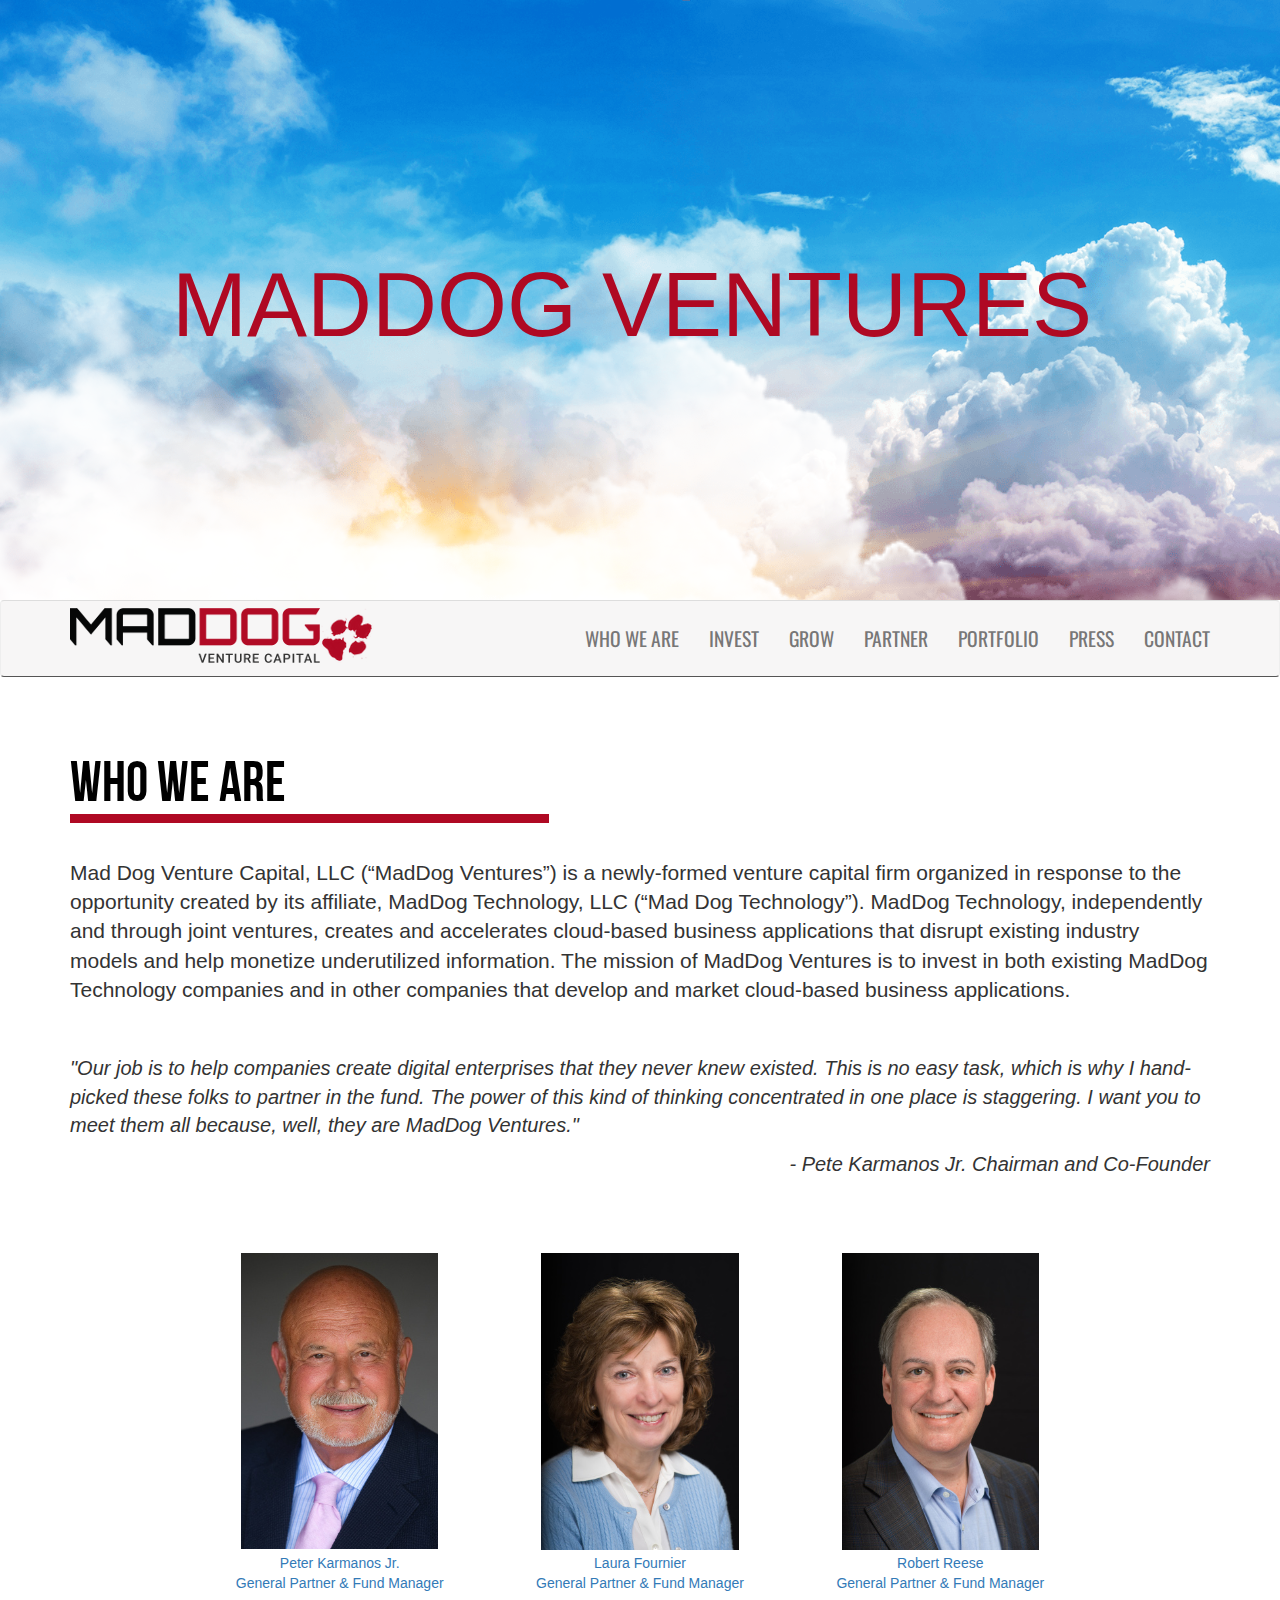
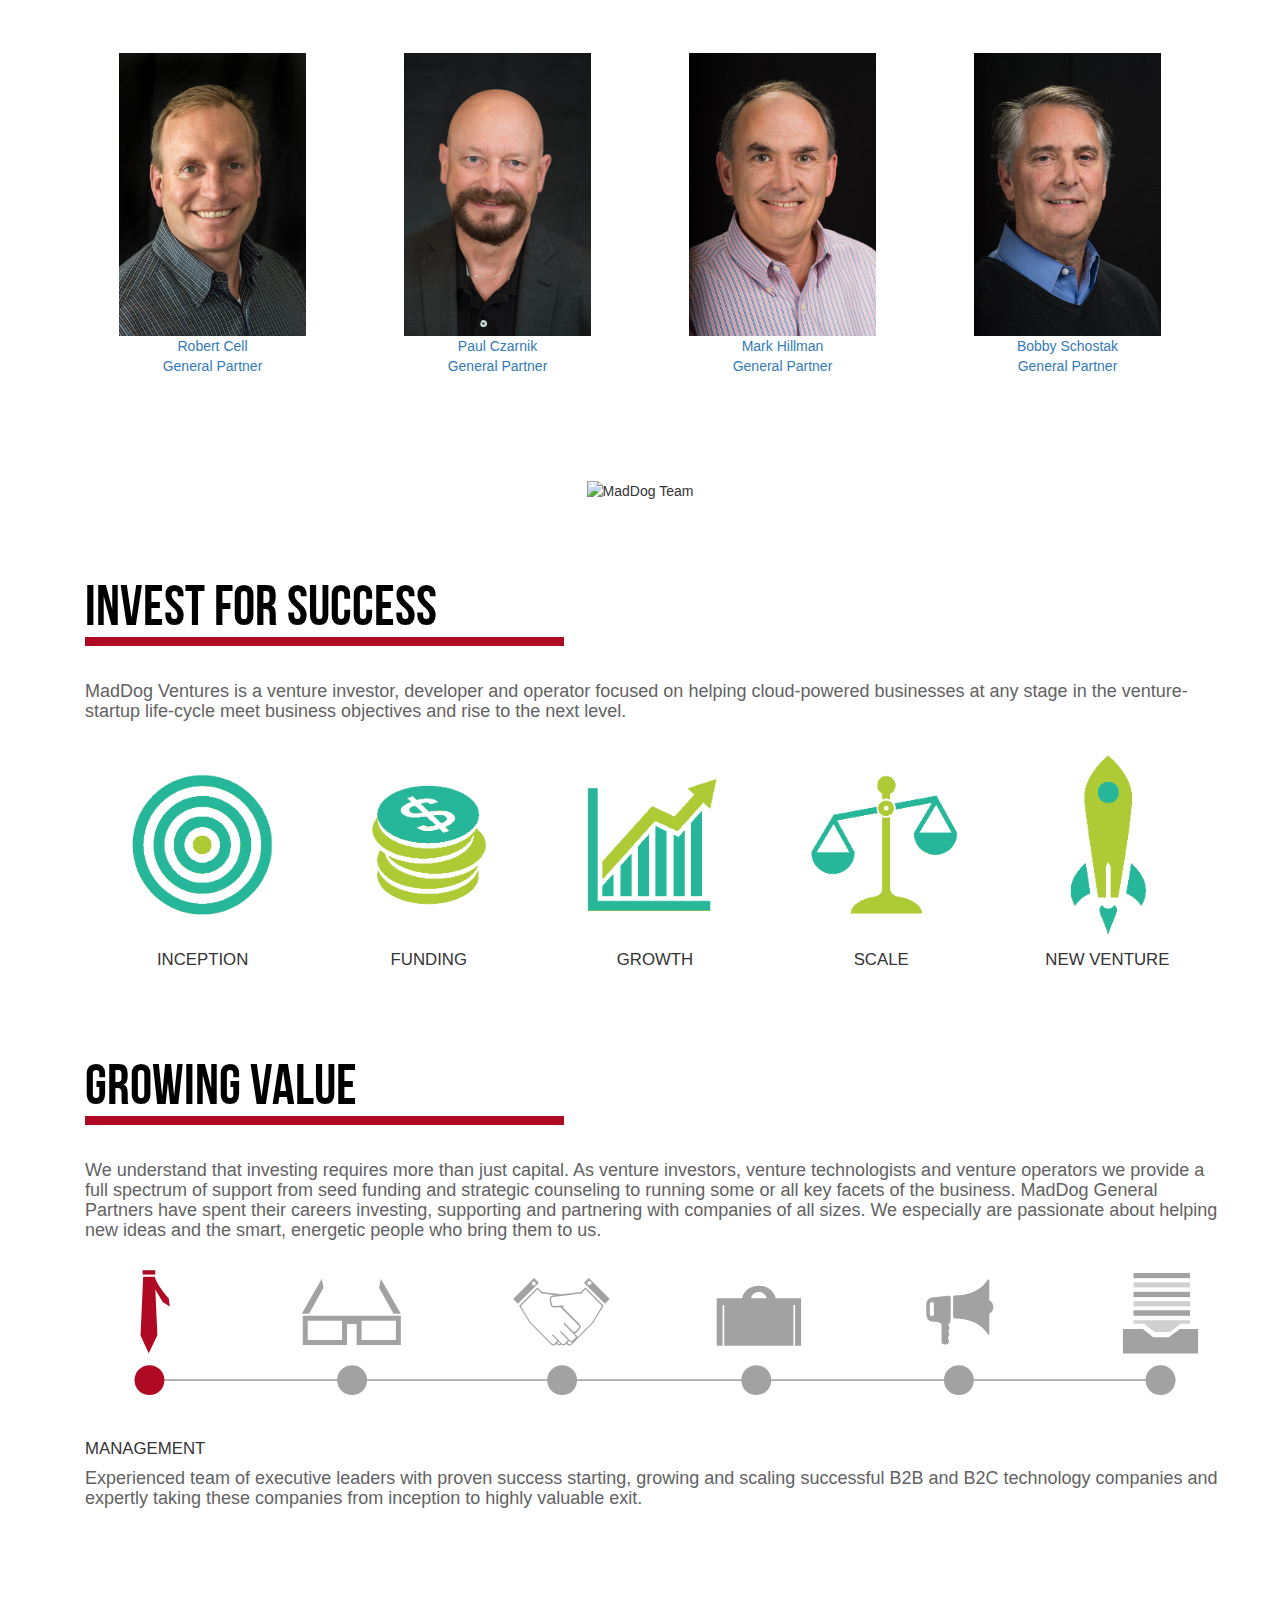
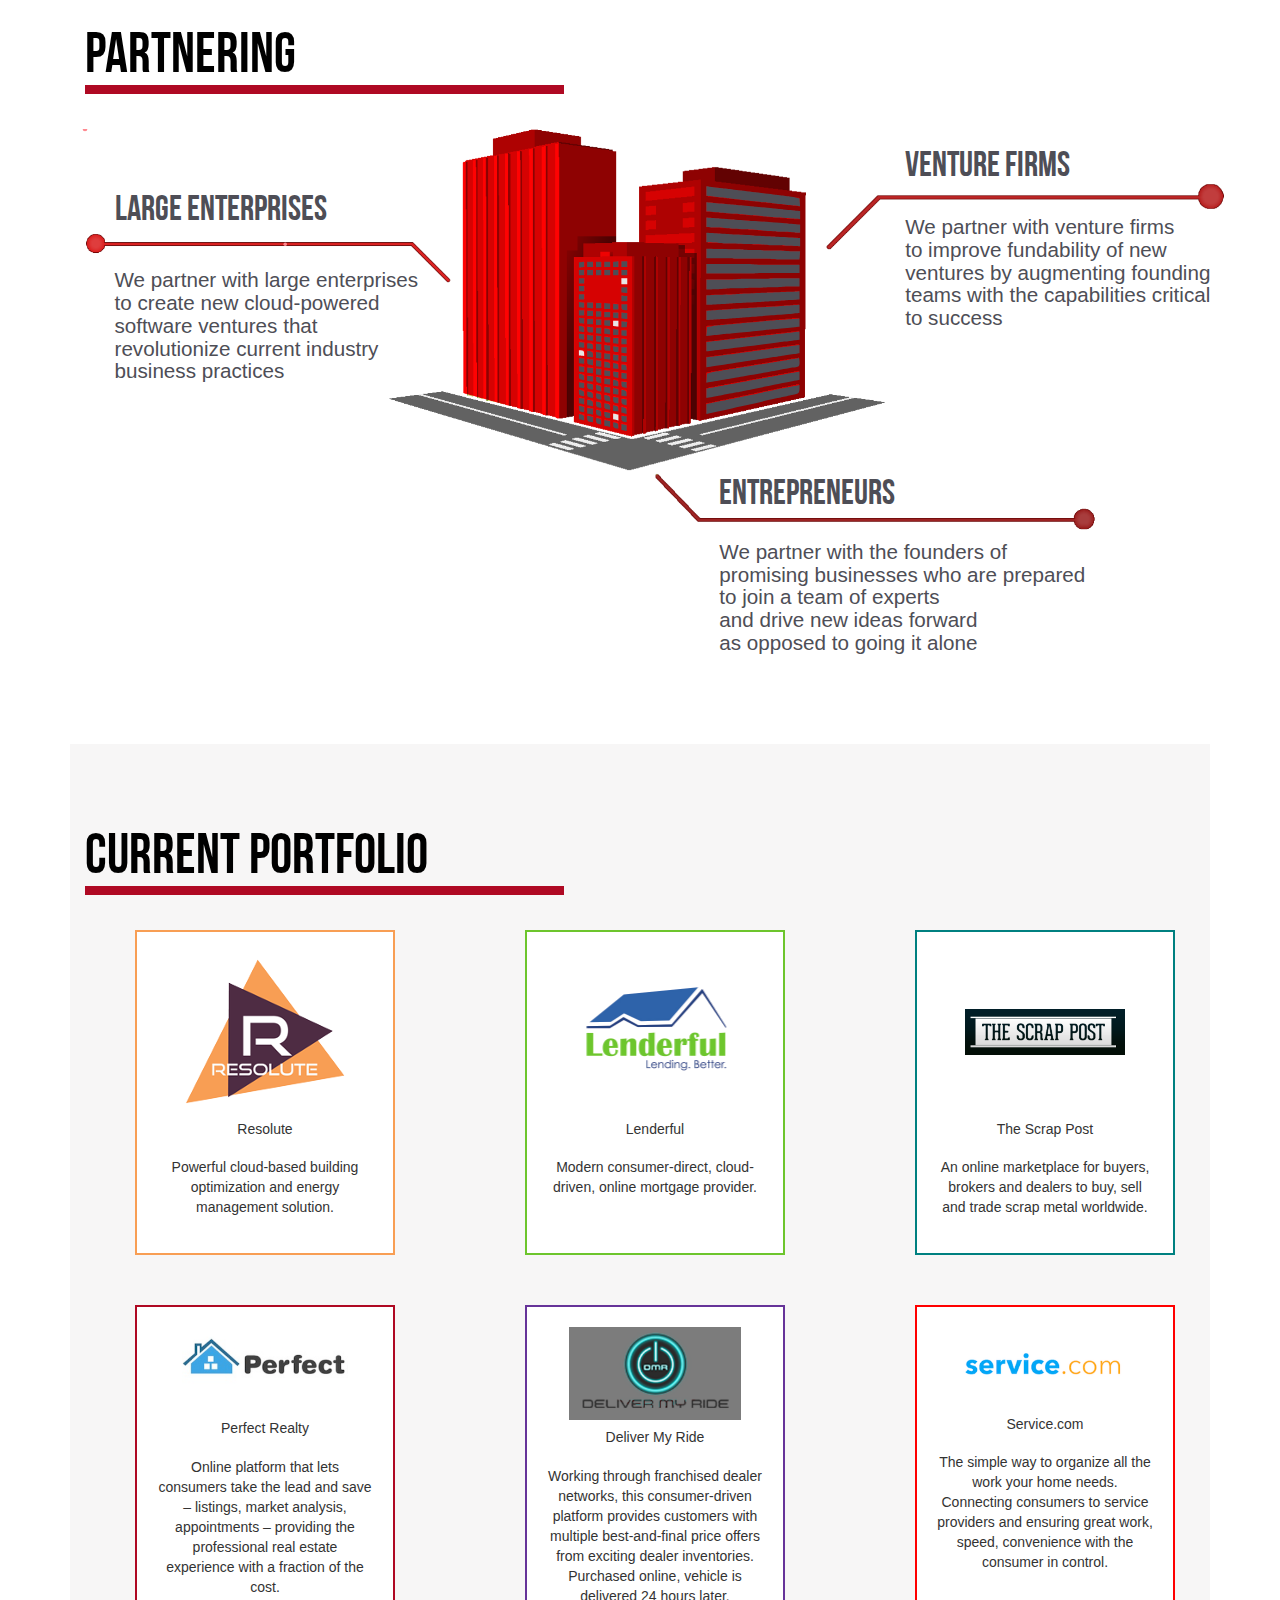
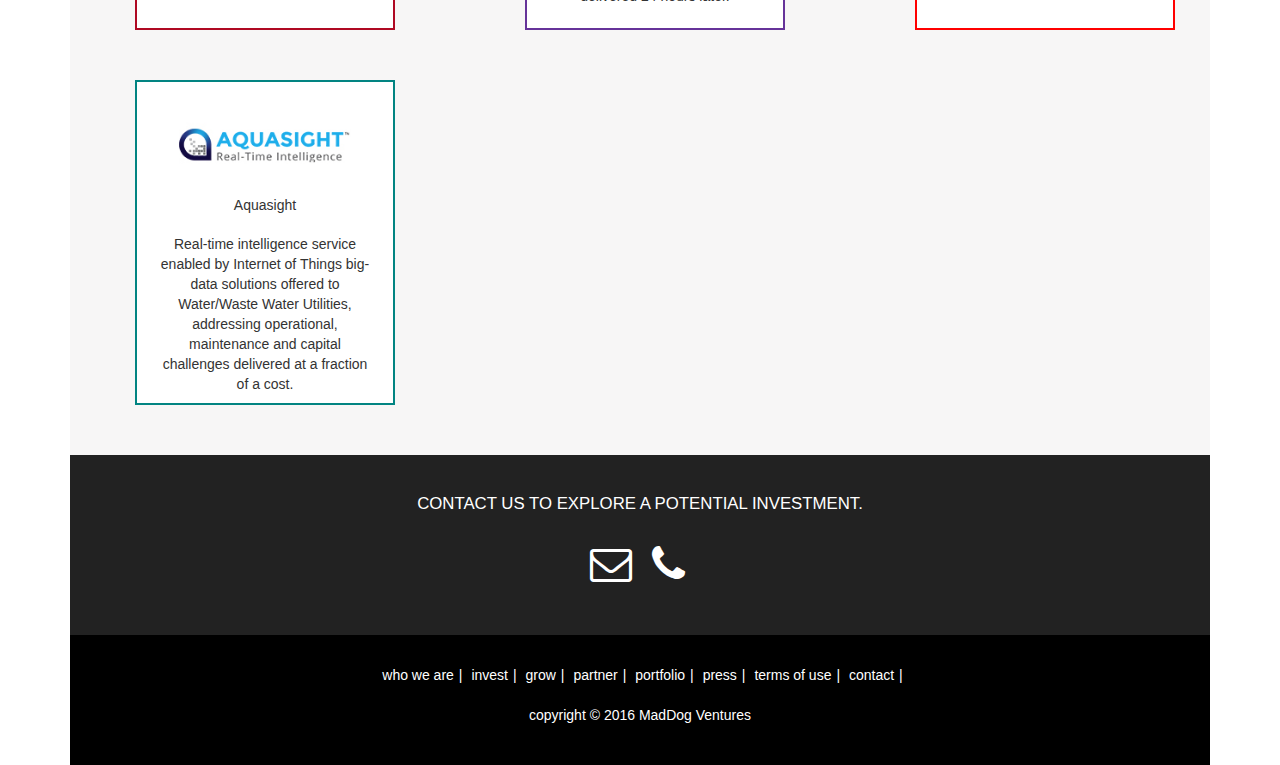
==== index.html @ 7db440d4 "remove bold from intro p" ====
<head>
  <meta charset="utf-8">
  <meta http-equiv="X-UA-Compatible" content="IE=edge,chrome=1">
  <title>MadDog Ventures</title>
  <meta name="description" content="MadDog Ventures">
  <meta name="viewport" content="width=device-width, initial-scale=1">
  <link rel="stylesheet" href="css/bootstrap2.min.css">
  <link rel="stylesheet" href="https://maxcdn.bootstrapcdn.com/font-awesome/4.4.0/css/font-awesome.min.css">
  <link rel="stylesheet" href="css/maddogvc.css">
  <link href='http://fonts.googleapis.com/css?family=Fjalla+One|Oswald:400,700,300' rel='stylesheet' type='text/css'>
  <script src="js/modernizr.custom.js"></script>
  
</head>
<body data-spy="scroll" data-target="#navbar" >
  <div id="cover" class="full">
      <div id="backLayer"></div>
      <div class="container" style="position: relative; height: 100%;">
        <div id="headline" class="bebasn">
          <h1><span class="top-line">MadDog Ventures</h1>
        </div>
      </div>
      <div id="frontLayer"></div>
  </div>
  <nav id="nav_bar" class="navbar navbar-default">
      <div class="container">
        <div class="navbar-header">
          <a class="navbar-brand" href="/"><img src="img/maddogvc.png"/ ><img src="img/pawicon.png"/ ></a>
        </div>
        <div id="navbar">
          <ul class="nav navbar-nav navbar-right">
			<li><a href="#who-we-are">who we are</a></li>
			<li><a href="#how-we-invest">invest</a></li>
            <li><a href="#what-we-do">grow</a></li>
            <li><a href="#partners">partner</a></li>
            <li><a href="#portfolio">portfolio</a></li>
			<li><a href="press.html">press</a></li>
            <li><a href="contact.html">contact</a></li>
          </ul>
        </div><!--/.nav-collapse -->
      </div>
  </nav>
  <div id="content">
	  <div id="who-we-are" class="container">
		  <div class="row">
			  <div class="col-xs-12">
				  <h2 class="bebasn">Who We Are</h2>
				  <hr class="maddogred" />
  <p class = 'lead'>Mad Dog Venture Capital, LLC (“MadDog Ventures”) is a newly-formed venture capital firm organized in response to the opportunity created by its affiliate, MadDog Technology, LLC (“Mad Dog Technology”).  MadDog Technology, independently and through joint ventures, creates and accelerates cloud-based business applications that disrupt existing industry models and help monetize underutilized information.  The mission of MadDog Ventures is to invest in both existing MadDog Technology companies and in other companies that develop and market cloud-based business applications.<br><br></p>
  
  <p class="quote">"Our job is to help companies create digital enterprises that they never knew existed.  This is no easy task, which is why I hand-picked these folks to partner in the fund. The power of this kind of thinking concentrated in one place is staggering. I want you to meet them all because, well, they are MadDog Ventures."</p>
  <p class="quote text-right">- Pete Karmanos Jr. Chairman and Co-Founder</p>
<div class="text-center" style="margin-top: 50px;">
<div class="clearfix">
	<div class="tile-image">
		<div class="tile-image-cont">
			<a href="https://www.linkedin.com/in/pete-karmanos-0b5a92101"><img alt="Peter Karmanos Jr." src="img/headshots/petek.jpg"/></a>
		</div>
		<p><a href="https://www.linkedin.com/in/pete-karmanos-0b5a92101">Peter Karmanos Jr.<br/>General Partner & Fund Manager</a></p>
	</div>
	<div class="tile-image">
		<div class="tile-image-cont">
			<a href="https://www.linkedin.com/in/laura-fournier-bb13256"><img alt="Laura Fournier" src="img/headshots/lauraf.jpg"/></a>
		</div>
		<p><a href="https://www.linkedin.com/in/laura-fournier-bb13256">Laura Fournier<br/>General Partner & Fund Manager</a></p>
	</div>
	<div class="tile-image">
		<div class="tile-image-cont">
			<a href="https://www.linkedin.com/in/robert-reese-98882714"><img alt="Robert Reese" src="img/headshots/bobr.jpg"/></a>
		</div>
		<p><a href="https://www.linkedin.com/in/robert-reese-98882714">Robert Reese<br/>General Partner & Fund Manager</a></p>
	</div>
	<div class="tile-image2">
		<div class="tile-image-cont">
			<a href="https://www.linkedin.com/in/robert-bob-cell-0a56941"><img alt="Robert Cell" src="img/headshots/bobc.jpg"/></a>
		</div>
		<p><a href="https://www.linkedin.com/in/robert-bob-cell-0a56941">Robert Cell<br/>General Partner</a></p><br>
	</div>
	<div class="tile-image2">
		<div class="tile-image-cont">
			<a href="https://www.linkedin.com/in/paulczarnik"><img alt="Paul Czarnik" src="img/headshots/paulc.jpg"/></a>
		</div>
		<p><a href="http://theventuretechnologist.com/">Paul Czarnik<br/>General Partner</a></p><br>
	</div>
	<div class="tile-image2">
		<div class="tile-image-cont">
			<a href="https://www.linkedin.com/in/mark-hillman-3513441"><img alt="Mark Hillman" src="img/headshots/markh.jpg"/></a>
		</div>
		<p><a href="https://www.linkedin.com/in/mark-hillman-3513441">Mark Hillman<br/>General Partner</a></p><br>
	</div>
	<div class="tile-image2">
		<div class="tile-image-cont">
			<a href="https://www.linkedin.com/in/bobbyschostak"><img alt="Bobby Schostak" src="img/headshots/bobbys.jpg"/></a>
		</div>
		<p><a href="https://www.linkedin.com/in/bobbyschostak">Bobby Schostak<br/>General Partner</a></p>
	</div>
   </div>
  </div>

	<div class="text-center" style="margin-top: 50px;">
	  <img class='madpic' src="img/maddogteam.png" alt="MadDog Team" >
	</div>
	<div id="content">
      <div id="how-we-invest" class="container">
        <div class="row">
        <div class="col-xs-12">
          <h2 class="bebasn">Invest for Success</h2>
          <hr class="maddogred" />
		  <h3>MadDog Ventures is a venture investor, developer and operator focused on helping cloud-powered businesses at any stage in the venture-startup life-cycle meet business objectives and rise to the next level.</h3>
          <div class="row text-center">
            <div class="hover-block">
              <div class="main">
                <img src="img/Resource_icon-01.png" alt="inception" />
                <h4>inception</h4>
              </div>
              <div class="show-block hide">
                <h2 class="bebasn">inception</h2>
                <p>Taking compelling cloud-based business ideas to the next level.</p>
              </div>
            </div>
            <div class="hover-block">
              <div class="main">
                <img src="img/Resource_icon-04.png" alt="funding" />
                <h4>funding</h4>
              </div>
              <div class="show-block hide">
                <h2 class="bebasn">funding</h2>
                <p>Infusing capital and critical credibility into early-stage startups.</p>
              </div>
            </div>
            <div class="hover-block">
              <div class="main">
                <img src="img/Resource_icon-05.png" alt="growth" />
                <h4>growth</h4>
              </div>
              <div class="show-block hide">
                <h2 class="bebasn">growth</h2>
                <p>Fixing issues that prevent startups from meeting growth objectives.</p>
              </div>
            </div>
            <div class="hover-block">
              <div class="main">
                <img src="img/Resource_icon-03.png" alt="scale" />
                <h4>scale</h4>
              </div>
              <div class="show-block hide">
                <h2 class="bebasn">scale</h2>
                <p>Filling gaps to help growing startups effectively scale.</p>
              </div>
            </div>
            <div class="hover-block">
              <div class="main">
                <img src="img/Resource_icon-02.png" alt="new venture" />
                <h4>new venture</h4>
              </div>
              <div class="show-block hide">
                <h2 class="bebasn">New Venture</h2>
                <p>Revolutionizing industry verticals with innovative solutions.</p>
              </div>
            </div>
          </div>
        </div>
        </div>
      </div>
      <div id="what-we-do" class="container">
        <div class="row">
          <div class="col-xs-12">
            <h2 class="bebasn">Growing Value</h2>
            <hr class="maddogred"/>
			<h3>We understand that investing requires more than just capital.  As venture investors, venture technologists and venture operators we provide a full spectrum of support from seed funding and strategic counseling to running some or all key facets of the business.  MadDog General Partners have spent their careers investing, supporting and partnering with companies of all sizes.  We especially are passionate about helping new ideas and the smart, energetic people who bring them to us.</h3>
          </div>
          <div class="col-xs-12 text-center">
            
            <svg id="what-svg" xmlns="http://www.w3.org/2000/svg"
                 width="100%"
                 viewBox="0 0 1221 171">

                <path id="line" fill="none" stroke-width="2" d="M 53.00,118.00 L 53.00,118.00 1168.00,118.00"/>

              <g class="click" data-cat="tie">
                <svg version="1.1" id="Layer_1" xmlns="http://www.w3.org/2000/svg" xmlns:xlink="http://www.w3.org/1999/xlink" x="14" y="-40" width="120"
                   viewBox="0 0 60 60" style="enable-background:new 0 0 60 60;" xml:space="preserve">
                <g>
                  <g>
                    <rect x="23.815" y="7.372" fill="#AF0923" width="6.778" height="2.343"/>
                  </g>
                  <g>
                    <path fill="#AF0923" d="M38.379,26.861l-0.581-4.593c0,0-5.911-6.235-7.409-11.335l-0.051,0.036l-0.005-0.093h-6.212
                      l-1.403,31.521l4.391,9.489l4.626-9.726l-1.1-24.533l3.957,6.824L38.379,26.861z"/>
                  </g>
                </g>
                </svg>
                <circle fill="#AF0923" class="tie" cx="69" cy="118" r="16"/>
              </g>

              <g class="click" data-cat="suitcase">
                <svg version="1.1" id="Layer_1" xmlns="http://www.w3.org/2000/svg" xmlns:xlink="http://www.w3.org/1999/xlink" x="659" y="-40" width="120"
                   viewBox="0 0 60 60" style="enable-background:new 0 0 60 60;" xml:space="preserve">
                <g>
                  <g>
                    <path fill="#A3A2A2" d="M53.996,22.378H40.387c-0.628-3.805-4.407-6.732-8.988-6.732c-4.581,0-8.363,2.927-8.993,6.732
                      H8.799V47.81h3.149V26.122h0.9V47.81h37.033V25.976h0.9V47.81h3.215V22.378z M27.249,22.378c0.199-1.839,1.967-3.283,4.15-3.283
                      c2.18,0,3.951,1.444,4.147,3.283H27.249z"/>
                  </g>
                </g>
                </svg>
                <circle fill="#A3A2A2" class="suitcase" cx="719" cy="118" r="16"/>
              </g>
              <g class="click" data-cat="hands">
              <svg version="1.1" id="Layer_1" xmlns="http://www.w3.org/2000/svg" xmlns:xlink="http://www.w3.org/1999/xlink" x="450" y="-40" width="120"
                 viewBox="0 0 60 60" style="enable-background:new 0 0 60 60;" xml:space="preserve">
              <g>
                <g>
                  <path fill="#A3A2A2" d="M40.498,19.07c-0.237,0.013-0.926,0.103-0.993,0.076c-0.21-0.003-0.424,0.006-0.642,0.033
                    l-0.915,0.12l-0.542,0.07c-0.065,0.003-0.132,0.007-0.194,0.014l-0.014,0.013L30.14,20.3l-7.059-0.905l-0.016-0.013
                    c-0.062-0.007-0.129-0.01-0.194-0.014l-0.54-0.07l-0.917-0.12c-0.216-0.027-0.429-0.037-0.639-0.033
                    c-0.07,0.027-0.758-0.063-0.993-0.076l-2.501-2.51l-9.794,9.819l4.827,7.753c0,0,0.772,1.44,1.015,1.68l11.246,11.274
                    c0.704,0.708,1.713,0.835,2.256,0.289l0.626-0.628l0.469,0.469c0.567,0.572,1.516,0.542,2.215-0.023
                    c0.696,0.565,1.646,0.595,2.213,0.023l0.469-0.469l0.626,0.628c0.545,0.546,1.551,0.419,2.256-0.289l11.249-11.274
                    c0.24-0.24,1.012-1.68,1.012-1.68l4.83-7.753l-9.797-9.819L40.498,19.07z M28.454,46.688l-0.469-0.471l0.054-0.051
                    c0.194-0.195,0.3-0.448,0.329-0.724l1.284,1.286C29.255,46.991,28.761,46.994,28.454,46.688z M35.294,46.679
                    c-0.41,0.408-0.998,0.484-1.319,0.166l-0.623-0.628l0.356-0.356c0.197-0.195,0.321-0.438,0.38-0.701l0.232,0.232
                    c0.494,0.496,1.166,0.672,1.735,0.519L35.294,46.679z M37.522,43.667l-1.355,1.359c-0.359,0.355-0.979,0.312-1.39-0.096
                    c0,0-0.494-0.505-1.171-1.191c-0.146-0.145-0.3-0.301-0.459-0.461c-0.85-0.864-1.856-1.874-2.536-2.549
                    c-0.189-0.189-0.343-0.343-0.472-0.468c-0.192-0.183-0.313-0.299-0.318-0.293c-0.165,0.14-0.335,0.276-0.51,0.405l0.354,0.356
                    L30.14,41.2l2.539,2.55l0.461,0.459l0.245,0.246c0.084,0.315,0.016,0.651-0.208,0.874l-0.356,0.359l-0.531,0.529l-0.467,0.471
                    c-0.305,0.306-0.801,0.303-1.195,0.04c-0.065-0.043-0.135-0.076-0.191-0.133l-0.297-0.3l-2.388-2.393l-0.154-0.153l-0.47-0.472
                    l-1.479-1.486c-0.289,0.03-0.58,0.044-0.888,0.037l1.908,1.91l0.469,0.47l0.456,0.459c0.17,0.348,0.148,0.731-0.086,0.967
                    l-0.054,0.053l-0.529,0.529l-0.623,0.628c-0.318,0.319-0.909,0.242-1.317-0.166l-0.764-0.768l-2.507-2.51L13.735,35.4
                    c-0.202-0.206-5.31-8.901-5.31-8.901l8.855-8.875l2.196,2.244l0.286,0.016c0.556,0.034,1.179,0.11,1.703,0.143l5.402,0.695
                    l-1.471,0.185c-0.985,0.127-1.667,1.118-1.527,2.215l0.308,2.43c0.14,1.093,1.052,1.878,2.035,1.755c0,0,1.9-0.09,3.219-0.137
                    c0.043-0.003,0.081-0.003,0.124-0.007c0.103,0.11,0.186,0.193,0.219,0.23l0.367,0.363l9.166,9.19c0.407,0.408,0.407,1.076,0,1.486
                    l-1.554,1.561c-0.41,0.409-1.074,0.409-1.484,0l-4.627-4.636c-0.124,0.239-0.259,0.482-0.399,0.718l6.187,6.201
                    C37.835,42.686,37.878,43.308,37.522,43.667z M46.542,35.4l-7.981,8.001c0.1-0.336,0.059-0.722-0.318-1.1
                    c-0.113-0.113-1.46-1.476-1.46-1.476c0.702,0.705,0.796,0.402,1.498-0.302l1.557-1.559c0.753-0.98,1.06-1.911-0.874-3.647
                    l-7.809-7.827c-0.127-0.133-0.224-0.237-0.305-0.32c-0.024-0.026-0.049-0.045-0.067-0.066c0.227-0.235,0.529-0.548,0.734-0.74
                    c0.051-0.051,0.1-0.093,0.138-0.124l-1.514,0.064l-1.376,0.06l-2.658,0.116c-0.572,0.074-1.104-0.386-1.187-1.025l-0.308-2.429
                    c-0.084-0.638,0.318-1.216,0.89-1.29l4.638-0.594l3.27-0.419l5.402-0.695c0.526-0.033,1.147-0.109,1.703-0.143l0.286-0.016
                    l2.196-2.244l8.855,8.875C51.852,26.499,46.745,35.194,46.542,35.4z"/>
                </g>
                <g>
                  <path fill="#A3A2A2" d="M15.462,11.545L4.259,22.777l2.582,2.593l11.206-11.235L15.462,11.545z M15.324,15.52
                    c-0.588,0-1.066-0.478-1.066-1.067c0-0.592,0.478-1.07,1.066-1.07c0.591,0,1.068,0.479,1.068,1.07
                    C16.393,15.042,15.915,15.52,15.324,15.52z"/>
                </g>
                <g>
                  <path fill="#A3A2A2" d="M44.802,11.545l-2.585,2.589l11.206,11.235l2.585-2.593L44.802,11.545z M45.12,15.34
                    c-0.591,0-1.071-0.479-1.071-1.07c0-0.588,0.48-1.067,1.071-1.067c0.585,0,1.063,0.479,1.063,1.067
                    C46.184,14.862,45.706,15.34,45.12,15.34z"/>
                </g>
              </g>
              </svg>

                  <circle fill="#A3A2A2" class="hands" cx="511" cy="118" r="16"/>
                </g>
                <g class="click" data-cat="glasses">
                <svg version="1.1" id="Layer_1" xmlns="http://www.w3.org/2000/svg" xmlns:xlink="http://www.w3.org/1999/xlink" x="226" y="-40" width="120"
                   viewBox="0 0 60 60" style="enable-background:new 0 0 60 60;" xml:space="preserve">
                <g>
                  <g>
                    <g>
                      <path fill="#A3A2A2" d="M32.455,31.765h-5.167H24.94H3.616v15.601h23.671V36.223h5.167v11.144h23.671V31.765H34.551
                        H32.455z M24.635,44.709H6.266V34.424h18.369V44.709z M35.104,34.424h18.369v10.285H35.104V34.424z"/>
                    </g>
                  </g>
                  <g>
                    <g>
                      <polygon fill="#A3A2A2" points="14.711,16.786 13.791,11.957 3.06,30.708 6.981,30.708       "/>
                    </g>
                  </g>
                  <g>
                    <g>
                      <polygon fill="#A3A2A2" points="56.126,30.644 45.398,11.893 44.475,16.722 52.205,30.644      "/>
                    </g>
                  </g>
                </g>
                </svg>

                  <circle fill="#A3A2A2" class="glasses" cx="286" cy="118" r="16"/>
                </g>
                <g class="click" data-cat="horn">
                <svg version="1.1" id="Layer_1" xmlns="http://www.w3.org/2000/svg" xmlns:xlink="http://www.w3.org/1999/xlink" x="877" y="-40" width="120"
                   viewBox="0 0 60 60" style="enable-background:new 0 0 60 60;" xml:space="preserve">
                <g>
                  <g>
                    <path fill="#A3A2A2" d="M23.859,20.988l-8.041,0.82c0,0-3.786,0.168-3.786,3.833L12.03,30.69c0,0-0.084,4.232,3.626,4.235
                      c0,0,4.568-0.007,4.568,1.542l-0.008,9.128c0,0-0.229,1.465,1.233,1.465c0,0,4.277,0.671,2.164-3.718
                      c1.6-1.652,0.181-3.351,0.181-3.351s1.443-1.382,0.054-3.277c0,0,1.238-1.712,1.238-2.689l0.081-11.651
                      C25.168,22.374,25.402,20.991,23.859,20.988z M16.134,30.837c0,0.607-0.491,1.103-1.101,1.103c-0.61,0-1.101-0.496-1.101-1.103
                      l0.005-5.319c0.003-0.609,0.491-1.101,1.101-1.101c0.61,0.003,1.101,0.496,1.098,1.104L16.134,30.837z"/>
                  </g>
                  <g>
                    <path fill="#A3A2A2" d="M45.774,23.391l0.008-10.647c0-1.391-1.176,0.154-1.176,0.154
                      c-5.572,8.662-17.058,7.96-17.058,7.96c-1.357,0-1.141,1.157-1.141,1.157L26.401,32.07c0,1.159,1.209,1.163,1.209,1.163
                      c12.843,0.006,17.215,8.147,17.215,8.147s1.012,1.262,0.942-0.05l0.005-10.631c1.298-0.7,2.199-2.063,2.199-3.652
                      C47.973,25.455,47.074,24.095,45.774,23.391z"/>
                  </g>
                </g>
                </svg>   
                  <circle fill="#A3A2A2" class="horn" cx="936" cy="118" r="16"/>
                </g>
                <g class="click" data-cat="docs">
                    <svg version="1.1" id="Layer_1" xmlns="http://www.w3.org/2000/svg" xmlns:xlink="http://www.w3.org/1999/xlink"  x="1092" y="-40" width="120"
                       viewBox="0 0 60 60" style="enable-background:new 0 0 60 60;" xml:space="preserve">
                    <g>
                      <g style="opacity:0.5;">
                        <rect x="15.534" y="23.907" fill="#A3A2A2" width="30.253" height="2.819"/>
                      </g>
                      <g>
                        <rect x="15.534" y="8.826" fill="#A3A2A2" width="30.253" height="2.774"/>
                      </g>
                      <g>
                        <rect x="15.534" y="28.795" fill="#A3A2A2" width="30.253" height="2.972"/>
                      </g>
                      <g>
                        <rect x="15.534" y="18.932" fill="#A3A2A2" width="30.253" height="2.82"/>
                      </g>
                      <g style="opacity:0.5;">
                        <rect x="15.534" y="13.913" fill="#A3A2A2" width="30.253" height="2.642"/>
                      </g>
                      <g style="opacity:0.5;">
                        <polygon fill="#A3A2A2" points="26.824,40.49 34.991,40.466 41.015,36.049 45.786,36.049 45.786,34.104 15.534,34.104 
                          15.534,36.049 21.111,36.049     "/>
                      </g>
                      <g>
                        <polygon fill="#A3A2A2" points="45.125,38.823 40.355,38.823 34.33,43.24 26.163,43.264 20.451,38.823 14.873,38.823 
                          9.869,38.823 9.869,51.993 50.131,51.993 50.131,38.823     "/>
                      </g>
                    </g>
                    </svg>
                  <circle fill="#A3A2A2" class="docs" cx="1152" cy="118" r="16"/>
                </g>
            </svg>
          </div>

		  <div id="what-desc" class="col-xs-12 hidden-xs">
			<div class="tie">
              <h4>Management</h4>
              <h3>Experienced team of executive leaders with proven success starting, growing and scaling successful B2B and B2C technology companies and expertly taking these companies from inception to highly valuable exit.</h3>
            </div>
            <div class="glasses hidden">
              <h4>Development</h4>
              <h3>Talented team of software engineers and technology leaders in place with extensive experience developing and delivering leading-edge enterprise and scalable SaaS solutions that delight end users and drive customer value.</h3>
            </div>
            <div class="hidden hands">
              <h4>Sales</h4>
              <h3>Veteran sales leaders with decades of successful technology sales experience employing proven go-to-market strategies and processes that promote accelerated market penetration and revenue growth.</h3>
            </div>
            <div class="hidden suitcase">
              <h4>Product Management</h4>
              <h3>Skilled product management professionals passionate about ensuring that product design, requirements and direction directly align with customer needs and expectations to drive adoption, loyalty and advocacy.</h3>
            </div>
            <div class="hidden horn">
              <h4>Marketing</h4>
              <h3>Expansive tech industry marketing experience developing and executing marketing strategies to drive brand awareness while generating demand to fill the sales pipeline with qualified opportunities in alignment with business goals and objectives.</h3>
            </div>
            <div class="hidden docs">
              <h4>G &amp; A</h4>
              <h3>Wealth of knowledge and experience implementing and managing key general and administration functions—such as legal, accounting, human resources, recruiting and others—that are critical to establishing and sustaining company success.  </h3>
		   </div>
		  </div>
		 </div>
		</div>
      <div id="partners" class="container">
        <div class="row">
          <div class="col-xs-12">
            <h2 class="bebasn">Partnering</h2>
            <hr class="maddogred"/>
            </div>
          <div class="col-xs-12">
            <img src="img/building-infograph-partner2.png" alt="partners" style="max-width:100%;"/>
            <svg class="windows" xmlns="http://www.w3.org/2000/svg"
     width="100%" height="100%"
     viewBox="0 0 1932 899">
  <path class="window off" stroke="none" stroke-width="0"
        d="M 904.00,224.00
           C 904.00,224.00 904.00,234.00 904.00,234.00
             904.00,234.00 895.00,234.00 895.00,234.00
             895.00,234.00 895.00,225.00 895.00,225.00
             895.00,225.00 904.00,224.00 904.00,224.00 Z"/>
<path class="window off" stroke="none" stroke-width="0"
        d="M 919.00,224.00
           C 919.00,224.00 919.00,234.00 919.00,234.00
             919.00,234.00 909.00,234.00 909.00,234.00
             909.00,234.00 909.00,224.00 909.00,224.00
             909.00,224.00 919.00,224.00 919.00,224.00 Z"/>
<path class="window off" stroke="none" stroke-width="0"
        d="M 846.00,225.00
           C 846.00,225.00 846.00,234.00 846.00,234.00
             846.00,234.00 837.00,235.00 837.00,235.00
             837.00,235.00 837.00,226.00 837.00,226.00
             837.00,226.00 846.00,225.00 846.00,225.00 Z"/>
<path class="window off" stroke="none" stroke-width="0"
        d="M 861.00,225.00
           C 861.00,225.00 861.00,234.00 861.00,234.00
             861.00,234.00 851.00,234.00 851.00,234.00
             851.00,234.00 851.00,225.00 851.00,225.00
             851.00,225.00 861.00,225.00 861.00,225.00 Z"/>
<path class="window off" stroke="none" stroke-width="0"
        d="M 875.00,225.00
           C 875.00,225.00 875.00,234.00 875.00,234.00
             875.00,234.00 866.00,234.00 866.00,234.00
             866.00,234.00 866.00,225.00 866.00,225.00
             866.00,225.00 875.00,225.00 875.00,225.00 Z"/>
<path class="window off" stroke="none" stroke-width="0"
        d="M 890.00,225.00
           C 890.00,225.00 890.00,234.00 890.00,234.00
             890.00,234.00 880.00,234.00 880.00,234.00
             880.00,234.00 880.00,225.00 880.00,225.00
             880.00,225.00 890.00,225.00 890.00,225.00 Z"/>
<path class="window off" stroke="none" stroke-width="0"
        d="M 846.00,239.00
           C 846.00,239.00 846.00,248.00 846.00,248.00
             846.00,248.00 837.00,248.00 837.00,248.00
             837.00,248.00 837.00,239.00 837.00,239.00
             837.00,239.00 846.00,239.00 846.00,239.00 Z"/>
<path class="window off" stroke="none" stroke-width="0"
        d="M 861.00,239.00
           C 861.00,239.00 861.00,248.00 861.00,248.00
             861.00,248.00 851.00,248.00 851.00,248.00
             851.00,248.00 851.00,239.00 851.00,239.00
             851.00,239.00 861.00,239.00 861.00,239.00 Z"/>
<path class="window off" stroke="none" stroke-width="0"
        d="M 875.00,239.00
           C 875.00,239.00 875.00,248.00 875.00,248.00
             875.00,248.00 866.00,248.00 866.00,248.00
             866.00,248.00 866.00,239.00 866.00,239.00
             866.00,239.00 875.00,239.00 875.00,239.00 Z"/>
<path class="window off" stroke="none" stroke-width="0"
        d="M 890.00,239.00
           C 890.00,239.00 890.00,248.00 890.00,248.00
             890.00,248.00 880.00,248.00 880.00,248.00
             880.00,248.00 880.00,239.00 880.00,239.00
             880.00,239.00 890.00,239.00 890.00,239.00 Z"/>
<path class="window off" stroke="none" stroke-width="0"
        d="M 904.00,239.00
           C 904.00,239.00 904.00,248.00 904.00,248.00
             904.00,248.00 895.00,248.00 895.00,248.00
             895.00,248.00 895.00,239.00 895.00,239.00
             895.00,239.00 904.00,239.00 904.00,239.00 Z"/>
<path class="window off" stroke="none" stroke-width="0"
        d="M 919.00,239.00
           C 919.00,239.00 919.00,248.00 919.00,248.00
             919.00,248.00 909.00,248.00 909.00,248.00
             909.00,248.00 909.00,239.00 909.00,239.00
             909.00,239.00 919.00,239.00 919.00,239.00 Z"/>
<path class="window off" stroke="none" stroke-width="0"
        d="M 846.00,253.00
           C 846.00,253.00 846.00,262.00 846.00,262.00
             846.00,262.00 837.00,262.00 837.00,262.00
             837.00,262.00 837.00,253.00 837.00,253.00
             837.00,253.00 846.00,253.00 846.00,253.00 Z"/>
<path class="window off" stroke="none" stroke-width="0"
        d="M 919.00,253.00
           C 919.00,253.00 919.00,263.00 919.00,263.00
             919.00,263.00 909.00,263.00 909.00,263.00
             909.00,263.00 909.00,253.00 909.00,253.00
             909.00,253.00 919.00,253.00 919.00,253.00 Z"/>
<path class="window off" stroke="none" stroke-width="0"
        d="M 846.00,266.00
           C 846.00,266.00 846.00,275.00 846.00,275.00
             846.00,275.00 837.00,275.00 837.00,275.00
             837.00,275.00 837.00,266.00 837.00,266.00
             837.00,266.00 846.00,266.00 846.00,266.00 Z"/>
<path class="window off" stroke="none" stroke-width="0"
        d="M 919.00,268.00
           C 919.00,268.00 919.00,278.00 919.00,278.00
             919.00,278.00 909.00,277.00 909.00,277.00
             909.00,277.00 909.00,268.00 909.00,268.00
             909.00,268.00 919.00,268.00 919.00,268.00 Z"/>
<path class="window off" stroke="none" stroke-width="0"
        d="M 846.00,280.00
           C 846.00,280.00 846.00,289.00 846.00,289.00
             846.00,289.00 837.00,289.00 837.00,289.00
             837.00,289.00 837.00,280.00 837.00,280.00
             837.00,280.00 846.00,280.00 846.00,280.00 Z"/>
<path class="window off" stroke="none" stroke-width="0"
        d="M 919.00,283.00
           C 919.00,283.00 919.00,292.00 919.00,292.00
             919.00,292.00 909.00,292.00 909.00,292.00
             909.00,292.00 909.00,282.00 909.00,282.00
             909.00,282.00 919.00,283.00 919.00,283.00 Z"/>
<path class="window off" stroke="none" stroke-width="0"
        d="M 846.00,294.00
           C 846.00,294.00 846.00,303.00 846.00,303.00
             846.00,303.00 837.00,302.00 837.00,302.00
             837.00,302.00 837.00,293.00 837.00,293.00
             837.00,293.00 846.00,294.00 846.00,294.00 Z"/>
<path class="window off" stroke="none" stroke-width="0"
        d="M 861.00,294.00
           C 861.00,294.00 861.00,304.00 861.00,304.00
             861.00,304.00 851.00,303.00 851.00,303.00
             851.00,303.00 851.00,294.00 851.00,294.00
             851.00,294.00 861.00,294.00 861.00,294.00 Z"/>
<path class="window off" stroke="none" stroke-width="0"
        d="M 875.00,295.00
           C 875.00,295.00 875.00,304.00 875.00,304.00
             875.00,304.00 866.00,304.00 866.00,304.00
             866.00,304.00 866.00,295.00 866.00,295.00
             866.00,295.00 875.00,295.00 875.00,295.00 Z"/>
<path class="window off" stroke="none" stroke-width="0"
        d="M 890.00,296.00
           C 890.00,296.00 890.00,305.00 890.00,305.00
             890.00,305.00 880.00,305.00 880.00,305.00
             880.00,305.00 880.00,295.00 880.00,295.00
             880.00,295.00 890.00,296.00 890.00,296.00 Z"/>
<path class="window off" stroke="none" stroke-width="0"
        d="M 904.00,297.00
           C 904.00,297.00 904.00,306.00 904.00,306.00
             904.00,306.00 895.00,306.00 895.00,306.00
             895.00,306.00 895.00,296.00 895.00,296.00
             895.00,296.00 904.00,297.00 904.00,297.00 Z"/>
<path class="window off" stroke="none" stroke-width="0"
        d="M 919.00,297.00
           C 919.00,297.00 919.00,307.00 919.00,307.00
             909.03,306.99 909.01,306.97 909.00,297.00
             909.00,297.00 919.00,297.00 919.00,297.00 Z"/>
<path class="window off" stroke="none" stroke-width="0"
        d="M 846.00,307.00
           C 846.00,307.00 846.00,316.00 846.00,316.00
             846.00,316.00 837.00,316.00 837.00,316.00
             837.00,316.00 837.00,307.00 837.00,307.00
             837.00,307.00 846.00,307.00 846.00,307.00 Z"/>
<path class="window off" stroke="none" stroke-width="0"
        d="M 861.00,308.00
           C 861.00,308.00 861.00,317.00 861.00,317.00
             861.00,317.00 851.00,317.00 851.00,317.00
             851.00,317.00 851.00,308.00 851.00,308.00
             851.00,308.00 861.00,308.00 861.00,308.00 Z"/>
<path class="window off" stroke="none" stroke-width="0"
        d="M 875.00,309.00
           C 875.00,309.00 875.00,318.00 875.00,318.00
             875.00,318.00 866.00,318.00 866.00,318.00
             866.00,318.00 866.00,309.00 866.00,309.00
             866.00,309.00 875.00,309.00 875.00,309.00 Z"/>
<path class="window off" stroke="none" stroke-width="0"
        d="M 890.00,310.00
           C 890.00,310.00 890.00,319.00 890.00,319.00
             890.00,319.00 880.00,319.00 880.00,319.00
             880.00,319.00 880.00,310.00 880.00,310.00
             880.00,310.00 890.00,310.00 890.00,310.00 Z"/>
<path class="window off" stroke="none" stroke-width="0"
        d="M 904.00,311.00
           C 904.00,311.00 904.00,321.00 904.00,321.00
             904.00,321.00 895.00,320.00 895.00,320.00
             895.00,320.00 895.00,311.00 895.00,311.00
             895.00,311.00 904.00,311.00 904.00,311.00 Z"/>
<path class="window off" stroke="none" stroke-width="0"
        d="M 919.00,312.00
           C 919.00,312.00 919.00,322.00 919.00,322.00
             919.00,322.00 909.00,321.00 909.00,321.00
             909.00,321.00 909.00,311.00 909.00,311.00
             909.00,311.00 919.00,312.00 919.00,312.00 Z"/>
<path class="window off" stroke="none" stroke-width="0"
        d="M 846.00,321.00
           C 846.00,321.00 846.00,330.00 846.00,330.00
             836.57,329.91 837.01,328.83 837.00,320.00
             837.00,320.00 846.00,321.00 846.00,321.00 Z"/>
<path class="window off" stroke="none" stroke-width="0"
        d="M 861.00,322.00
           C 861.00,322.00 861.00,331.00 861.00,331.00
             861.00,331.00 851.00,331.00 851.00,331.00
             851.00,331.00 851.00,322.00 851.00,322.00
             851.00,322.00 861.00,322.00 861.00,322.00 Z"/>
<path class="window off" stroke="none" stroke-width="0"
        d="M 875.00,323.00
           C 875.00,323.00 875.00,332.00 875.00,332.00
             875.00,332.00 866.00,332.00 866.00,332.00
             866.00,332.00 866.00,323.00 866.00,323.00
             866.00,323.00 875.00,323.00 875.00,323.00 Z"/>
<path class="window off" stroke="none" stroke-width="0"
        d="M 890.00,324.00
           C 890.00,324.00 890.00,334.00 890.00,334.00
             890.00,334.00 880.00,333.00 880.00,333.00
             880.00,333.00 880.00,324.00 880.00,324.00
             880.00,324.00 890.00,324.00 890.00,324.00 Z"/>
<path class="window off" stroke="none" stroke-width="0"
        d="M 904.00,325.00
           C 904.00,325.00 904.00,335.00 904.00,335.00
             904.00,335.00 895.00,334.00 895.00,334.00
             895.00,334.00 895.00,325.00 895.00,325.00
             895.00,325.00 904.00,325.00 904.00,325.00 Z"/>
<path class="window off" stroke="none" stroke-width="0"
        d="M 919.00,327.00
           C 919.00,327.00 918.00,336.00 918.00,336.00
             918.00,336.00 909.00,336.00 909.00,336.00
             909.00,336.00 909.00,326.00 909.00,326.00
             909.00,326.00 919.00,327.00 919.00,327.00 Z"/>
<path class="window off" stroke="none" stroke-width="0"
        d="M 846.00,344.00
           C 846.00,344.00 837.00,343.00 837.00,343.00
             837.00,343.00 837.00,334.00 837.00,334.00
             846.43,334.09 845.99,335.17 846.00,344.00 Z"/>
<path class="window off" stroke="none" stroke-width="0"
        d="M 861.00,336.00
           C 861.00,336.00 861.00,345.00 861.00,345.00
             850.94,344.97 851.01,344.59 851.00,335.00
             851.00,335.00 861.00,336.00 861.00,336.00 Z"/>
<path class="window off" stroke="none" stroke-width="0"
        d="M 875.00,337.00
           C 875.00,337.00 875.00,347.00 875.00,347.00
             875.00,347.00 866.00,346.00 866.00,346.00
             866.00,346.00 866.00,337.00 866.00,337.00
             866.00,337.00 875.00,337.00 875.00,337.00 Z"/>
<path class="window off" stroke="none" stroke-width="0"
        d="M 890.00,348.00
           C 890.00,348.00 880.00,347.00 880.00,347.00
             880.00,347.00 880.00,338.00 880.00,338.00
             890.06,338.03 889.99,338.41 890.00,348.00 Z"/>
<path class="window off" stroke="none" stroke-width="0"
        d="M 904.00,340.00
           C 904.00,340.00 904.00,349.00 904.00,349.00
             904.00,349.00 895.00,349.00 895.00,349.00
             895.00,349.00 895.00,339.00 895.00,339.00
             895.00,339.00 904.00,340.00 904.00,340.00 Z"/>
<path class="window off" stroke="none" stroke-width="0"
        d="M 918.00,341.00
           C 918.00,341.00 918.00,351.00 918.00,351.00
             918.00,351.00 909.00,350.00 909.00,350.00
             909.00,350.00 909.00,341.00 909.00,341.00
             909.00,341.00 918.00,341.00 918.00,341.00 Z"/>
<path class="window off" stroke="none" stroke-width="0"
        d="M 846.00,348.00
           C 846.00,348.00 846.00,357.00 846.00,357.00
             836.65,356.96 837.01,356.21 837.00,347.00
             837.00,347.00 846.00,348.00 846.00,348.00 Z"/>
<path class="window off" stroke="none" stroke-width="0"
        d="M 861.00,350.00
           C 861.00,350.00 861.00,359.00 861.00,359.00
             861.00,359.00 851.00,358.00 851.00,358.00
             851.00,358.00 851.00,349.00 851.00,349.00
             851.00,349.00 861.00,350.00 861.00,350.00 Z"/>
<path class="window off" stroke="none" stroke-width="0"
        d="M 875.00,351.00
           C 875.00,351.00 875.00,361.00 875.00,361.00
             875.00,361.00 866.00,360.00 866.00,360.00
             866.00,360.00 866.00,350.00 866.00,350.00
             866.00,350.00 875.00,351.00 875.00,351.00 Z"/>
<path class="window off" stroke="none" stroke-width="0"
        d="M 890.00,353.00
           C 890.00,353.00 890.00,362.00 890.00,362.00
             879.94,361.97 880.01,361.59 880.00,352.00
             880.00,352.00 890.00,353.00 890.00,353.00 Z"/>
<path class="window off" stroke="none" stroke-width="0"
        d="M 904.00,354.00
           C 904.00,354.00 904.00,364.00 904.00,364.00
             904.00,364.00 895.00,363.00 895.00,363.00
             895.00,363.00 895.00,354.00 895.00,354.00
             895.00,354.00 904.00,354.00 904.00,354.00 Z"/>
<path class="window off" stroke="none" stroke-width="0"
        d="M 918.00,356.00
           C 918.00,356.00 918.00,365.00 918.00,365.00
             918.00,365.00 909.00,365.00 909.00,365.00
             909.00,365.00 909.00,355.00 909.00,355.00
             909.00,355.00 918.00,356.00 918.00,356.00 Z"/>
<path class="window off" stroke="none" stroke-width="0"
        d="M 846.00,362.00
           C 846.00,362.00 846.00,371.00 846.00,371.00
             846.00,371.00 837.00,370.00 837.00,370.00
             837.00,370.00 837.00,361.00 837.00,361.00
             837.00,361.00 846.00,362.00 846.00,362.00 Z"/>
<path class="window off" stroke="none" stroke-width="0"
        d="M 861.00,373.00
           C 861.00,373.00 851.00,372.00 851.00,372.00
             851.00,372.00 851.00,363.00 851.00,363.00
             861.06,363.03 860.99,363.41 861.00,373.00 Z"/>
<path class="window off" stroke="none" stroke-width="0"
        d="M 875.00,365.00
           C 875.00,365.00 875.00,375.00 875.00,375.00
             875.00,375.00 866.00,374.00 866.00,374.00
             866.00,374.00 866.00,364.00 866.00,364.00
             866.00,364.00 875.00,365.00 875.00,365.00 Z"/>
<path class="window off" stroke="none" stroke-width="0"
        d="M 890.00,367.00
           C 890.00,367.00 890.00,376.00 890.00,376.00
             880.03,375.99 880.01,375.97 880.00,366.00
             880.00,366.00 890.00,367.00 890.00,367.00 Z"/>
<path class="window off" stroke="none" stroke-width="0"
        d="M 904.00,369.00
           C 904.00,369.00 904.00,378.00 904.00,378.00
             894.57,377.91 895.01,376.83 895.00,368.00
             895.00,368.00 904.00,369.00 904.00,369.00 Z"/>
<path class="window off" stroke="none" stroke-width="0"
        d="M 918.00,370.00
           C 918.00,370.00 918.00,380.00 918.00,380.00
             918.00,380.00 909.00,379.00 909.00,379.00
             909.00,379.00 909.00,370.00 909.00,370.00
             909.00,370.00 918.00,370.00 918.00,370.00 Z"/>
<path class="window off" stroke="none" stroke-width="0"
        d="M 846.00,385.00
           C 846.00,385.00 837.00,384.00 837.00,384.00
             837.00,384.00 837.00,375.00 837.00,375.00
             846.35,375.04 845.99,375.79 846.00,385.00 Z"/>
<path class="window off" stroke="none" stroke-width="0"
        d="M 861.00,387.00
           C 861.00,387.00 851.00,386.00 851.00,386.00
             851.00,386.00 851.00,376.00 851.00,376.00
             860.90,377.78 860.99,376.58 861.00,387.00 Z"/>
<path class="window off" stroke="none" stroke-width="0"
        d="M 875.00,379.00
           C 875.00,379.00 875.00,389.00 875.00,389.00
             875.00,389.00 866.00,388.00 866.00,388.00
             866.00,388.00 866.00,378.00 866.00,378.00
             866.00,378.00 875.00,379.00 875.00,379.00 Z"/>
<path class="window off" stroke="none" stroke-width="0"
        d="M 890.00,381.00
           C 890.00,381.00 890.00,391.00 890.00,391.00
             890.00,391.00 880.00,390.00 880.00,390.00
             880.00,390.00 880.00,380.00 880.00,380.00
             880.00,380.00 890.00,381.00 890.00,381.00 Z"/>
<path class="window off" stroke="none" stroke-width="0"
        d="M 904.00,383.00
           C 904.00,383.00 904.00,393.00 904.00,393.00
             904.00,393.00 895.00,392.00 895.00,392.00
             895.00,392.00 895.00,382.00 895.00,382.00
             895.00,382.00 904.00,383.00 904.00,383.00 Z"/>
<path class="window off" stroke="none" stroke-width="0"
        d="M 918.00,385.00
           C 918.00,385.00 918.00,395.00 918.00,395.00
             918.00,395.00 909.00,394.00 909.00,394.00
             909.00,394.00 909.00,384.00 909.00,384.00
             909.00,384.00 918.00,385.00 918.00,385.00 Z"/>
<path class="window off" stroke="none" stroke-width="0"
        d="M 846.00,389.00
           C 846.00,389.00 846.00,398.00 846.00,398.00
             846.00,398.00 837.00,397.00 837.00,397.00
             837.00,397.00 837.00,388.00 837.00,388.00
             837.00,388.00 846.00,389.00 846.00,389.00 Z"/>
<path class="window off" stroke="none" stroke-width="0"
        d="M 861.00,391.00
           C 861.00,391.00 861.00,401.00 861.00,401.00
             851.33,398.62 851.01,401.01 851.00,390.00
             851.00,390.00 861.00,391.00 861.00,391.00 Z"/>
<path class="window off" stroke="none" stroke-width="0"
        d="M 875.00,393.00
           C 875.00,393.00 875.00,403.00 875.00,403.00
             875.00,403.00 866.00,402.00 866.00,402.00
             866.00,402.00 866.00,392.00 866.00,392.00
             866.00,392.00 875.00,393.00 875.00,393.00 Z"/>
<path class="window off" stroke="none" stroke-width="0"
        d="M 890.00,405.00
           C 890.00,405.00 880.00,404.00 880.00,404.00
             880.00,404.00 880.00,394.00 880.00,394.00
             889.90,395.78 889.99,394.58 890.00,405.00 Z"/>
<path class="window off" stroke="none" stroke-width="0"
        d="M 904.00,407.00
           C 904.00,407.00 895.00,406.00 895.00,406.00
             895.00,406.00 895.00,396.00 895.00,396.00
             903.83,398.18 903.99,396.37 904.00,407.00 Z"/>
<path class="window off" stroke="none" stroke-width="0"
        d="M 918.00,409.00
           C 918.00,409.00 909.00,408.00 909.00,408.00
             909.00,408.00 909.00,399.00 909.00,399.00
             918.43,399.09 917.99,400.17 918.00,409.00 Z"/>
<path class="window off" stroke="none" stroke-width="0"
        d="M 846.00,403.00
           C 846.00,403.00 846.00,412.00 846.00,412.00
             846.00,412.00 837.00,411.00 837.00,411.00
             837.00,411.00 837.00,402.00 837.00,402.00
             837.00,402.00 846.00,403.00 846.00,403.00 Z"/>
<path class="window off" stroke="none" stroke-width="0"
        d="M 861.00,405.00
           C 861.00,405.00 861.00,414.00 861.00,414.00
             861.00,414.00 851.00,413.00 851.00,413.00
             851.00,413.00 851.00,404.00 851.00,404.00
             851.00,404.00 861.00,405.00 861.00,405.00 Z"/>
<path class="window off" stroke="none" stroke-width="0"
        d="M 875.00,407.00
           C 875.00,407.00 875.00,417.00 875.00,417.00
             875.00,417.00 866.00,416.00 866.00,416.00
             866.00,416.00 866.00,406.00 866.00,406.00
             866.00,406.00 875.00,407.00 875.00,407.00 Z"/>
<path class="window off" stroke="none" stroke-width="0"
        d="M 890.00,410.00
           C 890.00,410.00 890.00,419.00 890.00,419.00
             890.00,419.00 880.00,418.00 880.00,418.00
             880.00,418.00 880.00,409.00 880.00,409.00
             880.00,409.00 890.00,410.00 890.00,410.00 Z"/>
<path class="window off" stroke="none" stroke-width="0"
        d="M 904.00,412.00
           C 904.00,412.00 904.00,422.00 904.00,422.00
             894.75,420.31 895.01,420.58 895.00,411.00
             895.00,411.00 904.00,412.00 904.00,412.00 Z"/>
<path class="window off" stroke="none" stroke-width="0"
        d="M 918.00,414.00
           C 918.00,414.00 918.00,424.00 918.00,424.00
             918.00,424.00 909.00,423.00 909.00,423.00
             909.00,423.00 909.00,413.00 909.00,413.00
             909.00,413.00 918.00,414.00 918.00,414.00 Z"/>
<path class="window off" stroke="none" stroke-width="0"
        d="M 846.00,426.00
           C 836.91,423.70 837.01,425.15 837.00,415.00
             846.34,416.27 845.99,417.01 846.00,426.00 Z"/>
<path class="window off" stroke="none" stroke-width="0"
        d="M 861.00,419.00
           C 861.00,419.00 861.00,428.00 861.00,428.00
             861.00,428.00 851.00,427.00 851.00,427.00
             851.00,427.00 851.00,418.00 851.00,418.00
             851.00,418.00 861.00,419.00 861.00,419.00 Z"/>
<path class="window off" stroke="none" stroke-width="0"
        d="M 875.00,431.00
           C 865.66,429.73 866.01,428.99 866.00,420.00
             875.34,421.27 874.99,422.01 875.00,431.00 Z"/>
<path class="window off" stroke="none" stroke-width="0"
        d="M 890.00,424.00
           C 890.00,424.00 890.00,433.00 890.00,433.00
             890.00,433.00 880.00,432.00 880.00,432.00
             880.00,432.00 880.00,423.00 880.00,423.00
             880.00,423.00 890.00,424.00 890.00,424.00 Z"/>
<path class="window off" stroke="none" stroke-width="0"
        d="M 904.00,436.00
           C 904.00,436.00 895.00,435.00 895.00,435.00
             895.00,435.00 895.00,425.00 895.00,425.00
             904.34,426.27 903.99,427.01 904.00,436.00 Z"/>
<path class="window off" stroke="none" stroke-width="0"
        d="M 918.00,429.00
           C 918.00,429.00 918.00,439.00 918.00,439.00
             908.91,436.70 909.01,438.15 909.00,428.00
             909.00,428.00 918.00,429.00 918.00,429.00 Z"/>
<path class="window off" stroke="none" stroke-width="0"
        d="M 846.00,430.00
           C 846.00,430.00 846.00,439.00 846.00,439.00
             846.00,439.00 837.00,438.00 837.00,438.00
             837.00,438.00 837.00,429.00 837.00,429.00
             837.00,429.00 846.00,430.00 846.00,430.00 Z"/>
<path class="window off" stroke="none" stroke-width="0"
        d="M 861.00,433.00
           C 861.00,433.00 861.00,442.00 861.00,442.00
             850.62,441.15 851.01,439.91 851.00,431.00
             851.00,431.00 861.00,433.00 861.00,433.00 Z"/>
<path class="window off" stroke="none" stroke-width="0"
        d="M 875.00,445.00
           C 865.66,443.73 866.01,442.99 866.00,434.00
             875.34,435.27 874.99,436.01 875.00,445.00 Z"/>
<path class="window off" stroke="none" stroke-width="0"
        d="M 890.00,438.00
           C 890.00,438.00 890.00,448.00 890.00,448.00
             890.00,448.00 880.00,446.00 880.00,446.00
             880.00,446.00 880.00,437.00 880.00,437.00
             880.00,437.00 890.00,438.00 890.00,438.00 Z"/>
<path class="window off" stroke="none" stroke-width="0"
        d="M 904.00,441.00
           C 904.00,441.00 904.00,450.00 904.00,450.00
             904.00,450.00 895.00,449.00 895.00,449.00
             895.00,449.00 895.00,439.00 895.00,439.00
             895.00,439.00 904.00,441.00 904.00,441.00 Z"/>
<path class="window off" stroke="none" stroke-width="0"
        d="M 846.00,453.00
           C 836.66,451.73 837.01,450.99 837.00,442.00
             846.35,443.77 845.99,443.79 846.00,453.00 Z"/>
<path class="window off" stroke="none" stroke-width="0"
        d="M 918.00,453.00
           C 918.00,453.00 909.00,452.00 909.00,452.00
             909.00,452.00 909.00,442.00 909.00,442.00
             918.34,443.27 917.99,444.01 918.00,453.00 Z"/>
<path class="window off" stroke="none" stroke-width="0"
        d="M 861.00,456.00
           C 850.52,454.59 851.01,454.05 851.00,445.00
             861.48,446.41 860.99,446.95 861.00,456.00 Z"/>
<path class="window off" stroke="none" stroke-width="0"
        d="M 875.00,459.00
           C 865.66,457.73 866.01,456.99 866.00,448.00
             875.34,449.27 874.99,450.01 875.00,459.00 Z"/>
<path class="window off" stroke="none" stroke-width="0"
        d="M 890.00,462.00
           C 879.52,460.59 880.01,460.05 880.00,451.00
             890.38,451.85 889.99,453.09 890.00,462.00 Z"/>
<path class="window off" stroke="none" stroke-width="0"
        d="M 904.00,455.00
           C 904.00,455.00 904.00,465.00 904.00,465.00
             894.66,463.73 895.01,462.99 895.00,454.00
             895.00,454.00 904.00,455.00 904.00,455.00 Z"/>
<path class="window off" stroke="none" stroke-width="0"
        d="M 846.00,457.00
           C 846.00,457.00 846.00,467.00 846.00,467.00
             846.00,467.00 837.00,465.00 837.00,465.00
             837.00,465.00 837.00,456.00 837.00,456.00
             837.00,456.00 846.00,457.00 846.00,457.00 Z"/>
<path class="window off" stroke="none" stroke-width="0"
        d="M 918.00,458.00
           C 918.00,458.00 918.00,468.00 918.00,468.00
             908.59,466.66 909.01,465.68 909.00,457.00
             909.00,457.00 918.00,458.00 918.00,458.00 Z"/>
<path class="window off" stroke="none" stroke-width="0"
        d="M 861.00,470.00
           C 861.00,470.00 851.00,468.00 851.00,468.00
             851.00,468.00 851.00,459.00 851.00,459.00
             861.38,459.85 860.99,461.09 861.00,470.00 Z"/>
<path class="window off" stroke="none" stroke-width="0"
        d="M 875.00,473.00
           C 865.59,471.66 866.01,470.68 866.00,462.00
             875.34,463.27 874.99,464.01 875.00,473.00 Z"/>
<path class="window off" stroke="none" stroke-width="0"
        d="M 890.00,476.00
           C 879.62,475.15 880.01,473.91 880.00,465.00
             890.48,466.41 889.99,466.95 890.00,476.00 Z"/>
<path class="window off" stroke="none" stroke-width="0"
        d="M 904.00,479.00
           C 904.00,479.00 895.00,478.00 895.00,478.00
             895.00,478.00 895.00,468.00 895.00,468.00
             904.35,469.77 903.99,469.79 904.00,479.00 Z"/>
<path class="window off" stroke="none" stroke-width="0"
        d="M 846.00,471.00
           C 846.00,471.00 846.00,480.00 846.00,480.00
             836.65,479.21 837.01,477.57 837.00,469.00
             837.00,469.00 846.00,471.00 846.00,471.00 Z"/>
<path class="window off" stroke="none" stroke-width="0"
        d="M 918.00,483.00
           C 918.00,483.00 909.00,481.00 909.00,481.00
             909.00,481.00 909.00,471.00 909.00,471.00
             918.71,472.84 918.00,472.90 918.00,483.00 Z"/>
<path class="window off" stroke="none" stroke-width="0"
        d="M 861.00,474.00
           C 861.00,474.00 861.00,484.00 861.00,484.00
             861.00,484.00 851.00,482.00 851.00,482.00
             851.00,482.00 851.00,473.00 851.00,473.00
             851.00,473.00 861.00,474.00 861.00,474.00 Z"/>
<path class="window off" stroke="none" stroke-width="0"
        d="M 875.00,487.00
           C 865.59,485.66 866.01,484.68 866.00,476.00
             875.34,477.27 874.99,478.01 875.00,487.00 Z"/>
<path class="window off" stroke="none" stroke-width="0"
        d="M 890.00,481.00
           C 890.00,481.00 890.00,490.00 890.00,490.00
             879.66,489.52 880.01,487.71 880.00,479.00
             880.00,479.00 890.00,481.00 890.00,481.00 Z"/>
<path class="window off" stroke="none" stroke-width="0"
        d="M 904.00,484.00
           C 904.00,484.00 904.00,494.00 904.00,494.00
             904.00,494.00 895.00,492.00 895.00,492.00
             895.00,492.00 895.00,482.00 895.00,482.00
             895.00,482.00 904.00,484.00 904.00,484.00 Z"/>
<path class="window off" stroke="none" stroke-width="0"
        d="M 846.00,494.00
           C 846.00,494.00 837.00,492.00 837.00,492.00
             837.00,492.00 837.00,483.00 837.00,483.00
             846.34,484.27 845.99,485.01 846.00,494.00 Z"/>
<path class="window off" stroke="none" stroke-width="0"
        d="M 861.00,488.00
           C 861.00,488.00 861.00,497.00 861.00,497.00
             850.66,496.52 851.01,494.71 851.00,486.00
             851.00,486.00 861.00,488.00 861.00,488.00 Z"/>
<path class="window off" stroke="none" stroke-width="0"
        d="M 918.00,487.00
           C 918.00,487.00 918.00,497.00 918.00,497.00
             908.66,495.73 909.01,494.99 909.00,486.00
             909.00,486.00 918.00,487.00 918.00,487.00 Z"/>
<path class="window off" stroke="none" stroke-width="0"
        d="M 875.00,501.00
           C 865.59,499.66 866.01,498.68 866.00,490.00
             875.35,490.79 874.99,492.43 875.00,501.00 Z"/>
<path class="window off" stroke="none" stroke-width="0"
        d="M 890.00,495.00
           C 890.00,495.00 890.00,505.00 890.00,505.00
             890.00,505.00 880.00,503.00 880.00,503.00
             880.00,503.00 880.00,493.00 880.00,493.00
             880.00,493.00 890.00,495.00 890.00,495.00 Z"/>
<path class="window off" stroke="none" stroke-width="0"
        d="M 904.00,508.00
           C 894.65,507.21 895.01,505.57 895.00,497.00
             904.35,497.79 903.99,499.43 904.00,508.00 Z"/>
<path class="window off" stroke="none" stroke-width="0"
        d="M 918.00,502.00
           C 918.00,502.00 918.00,512.00 918.00,512.00
             918.00,512.00 909.00,510.00 909.00,510.00
             909.00,510.00 909.00,500.00 909.00,500.00
             909.00,500.00 918.00,502.00 918.00,502.00 Z"/>
<path class="window off" stroke="none" stroke-width="0"
        d="M 1092.00,101.72
           C 1092.00,101.72 1174.00,111.95 1174.00,111.95
             1174.00,111.95 1201.00,115.28 1201.00,115.28
             1201.00,115.28 1210.98,117.60 1210.98,117.60
             1210.98,117.60 1212.00,131.00 1212.00,131.00
             1212.00,131.00 1194.00,128.84 1194.00,128.84
             1194.00,128.84 1157.00,124.83 1157.00,124.83
             1157.00,124.83 1089.00,117.16 1089.00,117.16
             1089.00,117.16 1053.00,113.00 1053.00,113.00
             1053.00,113.00 1053.00,97.00 1053.00,97.00
             1053.00,97.00 1092.00,101.72 1092.00,101.72 Z"/>
<path class="window off" stroke="none" stroke-width="0"
        d="M 1097.00,127.83
           C 1097.00,127.83 1172.00,135.17 1172.00,135.17
             1172.00,135.17 1212.00,139.00 1212.00,139.00
             1212.00,139.00 1212.00,153.00 1212.00,153.00
             1212.00,153.00 1176.00,150.17 1176.00,150.17
             1176.00,150.17 1100.00,143.83 1100.00,143.83
             1100.00,143.83 1077.00,141.83 1077.00,141.83
             1077.00,141.83 1053.00,140.00 1053.00,140.00
             1053.00,140.00 1053.00,124.00 1053.00,124.00
             1053.00,124.00 1097.00,127.83 1097.00,127.83 Z"/>
<path class="window off" stroke="none" stroke-width="0"
        d="M 1092.00,152.91
           C 1092.00,152.91 1190.00,160.09 1190.00,160.09
             1190.00,160.09 1212.00,162.00 1212.00,162.00
             1212.00,162.00 1212.00,176.00 1212.00,176.00
             1212.00,176.00 1184.00,174.00 1184.00,174.00
             1184.00,174.00 1175.00,174.00 1175.00,174.00
             1175.00,174.00 1121.00,170.09 1121.00,170.09
             1121.00,170.09 1096.00,168.91 1096.00,168.91
             1096.00,168.91 1073.00,167.00 1073.00,167.00
             1073.00,167.00 1064.00,167.00 1064.00,167.00
             1064.00,167.00 1053.00,166.00 1053.00,166.00
             1053.00,166.00 1053.00,150.00 1053.00,150.00
             1053.00,150.00 1092.00,152.91 1092.00,152.91 Z"/>
<path class="window off" stroke="none" stroke-width="0"
        d="M 1088.00,178.00
           C 1088.00,178.00 1104.00,179.00 1104.00,179.00
             1104.00,179.00 1128.00,180.00 1128.00,180.00
             1128.00,180.00 1141.00,181.00 1141.00,181.00
             1141.00,181.00 1165.00,182.00 1165.00,182.00
             1165.00,182.00 1184.00,183.00 1184.00,183.00
             1184.00,183.00 1197.00,184.00 1197.00,184.00
             1197.00,184.00 1212.00,185.00 1212.00,185.00
             1212.00,185.00 1212.00,199.00 1212.00,199.00
             1212.00,199.00 1191.00,198.00 1191.00,198.00
             1191.00,198.00 1179.00,197.04 1179.00,197.04
             1179.00,197.04 1165.00,197.04 1165.00,197.04
             1165.00,197.04 1151.00,196.00 1151.00,196.00
             1151.00,196.00 1087.00,194.00 1087.00,194.00
             1087.00,194.00 1074.00,193.00 1074.00,193.00
             1074.00,193.00 1053.00,192.00 1053.00,192.00
             1053.00,192.00 1053.00,176.00 1053.00,176.00
             1053.00,176.00 1088.00,178.00 1088.00,178.00 Z"/>
<path class="window off" stroke="none" stroke-width="0"
        d="M 1108.00,204.00
           C 1108.00,204.00 1123.00,205.00 1123.00,205.00
             1123.00,205.00 1142.00,205.00 1142.00,205.00
             1142.00,205.00 1157.00,206.00 1157.00,206.00
             1157.00,206.00 1177.00,206.00 1177.00,206.00
             1177.00,206.00 1194.00,207.00 1194.00,207.00
             1194.00,207.00 1212.00,207.00 1212.00,207.00
             1212.00,207.00 1211.00,221.00 1211.00,221.00
             1211.00,221.00 1172.00,221.00 1172.00,221.00
             1172.00,221.00 1155.00,220.00 1155.00,220.00
             1155.00,220.00 1107.00,220.00 1107.00,220.00
             1107.00,220.00 1090.00,219.00 1090.00,219.00
             1090.00,219.00 1053.00,219.00 1053.00,219.00
             1053.00,219.00 1053.00,203.00 1053.00,203.00
             1053.00,203.00 1108.00,204.00 1108.00,204.00 Z"/>
<path class="window off" stroke="none" stroke-width="0"
        d="M 1125.00,229.00
           C 1125.00,229.00 1140.00,230.00 1140.00,230.00
             1140.00,230.00 1211.00,230.00 1211.00,230.00
             1211.00,230.00 1211.00,244.00 1211.00,244.00
             1211.00,244.00 1145.00,244.00 1145.00,244.00
             1145.00,244.00 1128.00,245.00 1128.00,245.00
             1128.00,245.00 1053.00,245.00 1053.00,245.00
             1053.00,245.00 1053.00,229.00 1053.00,229.00
             1053.00,229.00 1125.00,229.00 1125.00,229.00 Z"/>
<path class="window off" stroke="none" stroke-width="0"
        d="M 1098.00,255.00
           C 1098.00,255.00 1115.00,254.00 1115.00,254.00
             1115.00,254.00 1152.00,254.00 1152.00,254.00
             1152.00,254.00 1169.00,253.00 1169.00,253.00
             1169.00,253.00 1211.00,253.00 1211.00,253.00
             1211.00,253.00 1211.00,267.00 1211.00,267.00
             1211.00,267.00 1190.00,267.00 1190.00,267.00
             1190.00,267.00 1175.00,268.00 1175.00,268.00
             1175.00,268.00 1159.00,268.00 1159.00,268.00
             1159.00,268.00 1144.00,269.00 1144.00,269.00
             1144.00,269.00 1128.00,269.00 1128.00,269.00
             1128.00,269.00 1111.00,270.00 1111.00,270.00
             1111.00,270.00 1096.00,270.00 1096.00,270.00
             1096.00,270.00 1080.00,271.00 1080.00,271.00
             1080.00,271.00 1053.00,272.00 1053.00,272.00
             1053.00,272.00 1053.00,255.00 1053.00,255.00
             1053.00,255.00 1098.00,255.00 1098.00,255.00 Z"/>
<path class="window off" stroke="none" stroke-width="0"
        d="M 1070.00,281.00
           C 1070.00,281.00 1103.00,280.00 1103.00,280.00
             1103.00,280.00 1118.00,279.00 1118.00,279.00
             1118.00,279.00 1141.00,278.00 1141.00,278.00
             1141.00,278.00 1195.00,276.00 1195.00,276.00
             1195.00,276.00 1211.00,275.00 1211.00,275.00
             1211.00,275.00 1211.00,289.00 1211.00,289.00
             1211.00,289.00 1195.00,290.00 1195.00,290.00
             1195.00,290.00 1179.00,291.00 1179.00,291.00
             1179.00,291.00 1164.00,292.00 1164.00,292.00
             1164.00,292.00 1142.00,293.00 1142.00,293.00
             1142.00,293.00 1125.00,294.00 1125.00,294.00
             1125.00,294.00 1106.00,295.00 1106.00,295.00
             1106.00,295.00 1091.00,296.00 1091.00,296.00
             1091.00,296.00 1053.00,298.00 1053.00,298.00
             1053.00,298.00 1053.00,282.00 1053.00,282.00
             1053.00,282.00 1070.00,281.00 1070.00,281.00 Z"/>
<path class="window off" stroke="none" stroke-width="0"
        d="M 1098.00,305.09
           C 1098.00,305.09 1182.00,299.91 1182.00,299.91
             1182.00,299.91 1211.00,298.00 1211.00,298.00
             1211.00,298.00 1211.00,312.00 1211.00,312.00
             1211.00,312.00 1200.00,312.91 1200.00,312.91
             1200.00,312.91 1176.00,314.83 1176.00,314.83
             1176.00,314.83 1106.00,320.17 1106.00,320.17
             1106.00,320.17 1080.00,322.17 1080.00,322.17
             1080.00,322.17 1053.00,324.00 1053.00,324.00
             1053.00,324.00 1053.00,308.00 1053.00,308.00
             1053.00,308.00 1098.00,305.09 1098.00,305.09 Z"/>
<path class="window off" stroke="none" stroke-width="0"
        d="M 1053.99,335.74
           C 1053.99,335.74 1064.00,333.72 1064.00,333.72
             1064.00,333.72 1092.00,331.03 1092.00,331.03
             1092.00,331.03 1113.00,329.09 1113.00,329.09
             1113.00,329.09 1174.00,323.83 1174.00,323.83
             1174.00,323.83 1211.00,321.00 1211.00,321.00
             1211.00,321.00 1211.00,335.00 1211.00,335.00
             1211.00,335.00 1161.00,339.83 1161.00,339.83
             1161.00,339.83 1088.00,347.17 1088.00,347.17
             1088.00,347.17 1053.00,351.00 1053.00,351.00
             1053.00,351.00 1053.99,335.74 1053.99,335.74 Z"/>
<path class="window off" stroke="none" stroke-width="0"
        d="M 1086.00,357.16
           C 1086.00,357.16 1178.00,346.84 1178.00,346.84
             1178.00,346.84 1211.00,343.00 1211.00,343.00
             1211.00,343.00 1211.00,357.00 1211.00,357.00
             1211.00,357.00 1186.00,360.28 1186.00,360.28
             1186.00,360.28 1117.00,369.15 1117.00,369.15
             1117.00,369.15 1053.00,377.00 1053.00,377.00
             1053.00,377.00 1053.00,361.00 1053.00,361.00
             1053.00,361.00 1086.00,357.16 1086.00,357.16 Z"/>
<path class="window off" stroke="none" stroke-width="0"
        d="M 1090.00,382.27
           C 1090.00,382.27 1166.00,371.87 1166.00,371.87
             1166.00,371.87 1211.00,366.00 1211.00,366.00
             1211.00,366.00 1211.00,380.00 1211.00,380.00
             1211.00,380.00 1180.00,384.58 1180.00,384.58
             1180.00,384.58 1126.00,392.73 1126.00,392.73
             1126.00,392.73 1053.00,404.00 1053.00,404.00
             1053.00,404.00 1053.00,387.00 1053.00,387.00
             1053.00,387.00 1090.00,382.27 1090.00,382.27 Z"/>
<path class="window off" stroke="none" stroke-width="0"
        d="M 1209.40,402.02
           C 1207.78,403.41 1202.25,404.03 1200.00,404.41
             1200.00,404.41 1177.00,408.41 1177.00,408.41
             1177.00,408.41 1097.00,422.42 1097.00,422.42
             1097.00,422.42 1053.00,430.00 1053.00,430.00
             1053.00,430.00 1053.99,414.74 1053.99,414.74
             1053.99,414.74 1064.00,411.92 1064.00,411.92
             1064.00,411.92 1093.00,407.25 1093.00,407.25
             1093.00,407.25 1167.00,395.27 1167.00,395.27
             1167.00,395.27 1210.00,388.00 1210.00,388.00
             1211.17,390.94 1212.00,399.78 1209.40,402.02 Z"/>
<path class="window off" stroke="none" stroke-width="0"
        d="M 1089.00,433.42
           C 1089.00,433.42 1165.00,419.39 1165.00,419.39
             1165.00,419.39 1211.00,411.00 1211.00,411.00
             1211.00,411.00 1211.00,425.00 1211.00,425.00
             1211.00,425.00 1105.00,446.20 1105.00,446.20
             1105.00,446.20 1053.00,456.00 1053.00,456.00
             1053.00,456.00 1053.00,440.00 1053.00,440.00
             1053.00,440.00 1089.00,433.42 1089.00,433.42 Z"/>
<path class="window off" stroke="none" stroke-width="0"
        d="M 1097.00,457.21
           C 1097.00,457.21 1174.00,441.20 1174.00,441.20
             1174.00,441.20 1211.00,434.00 1211.00,434.00
             1211.00,437.15 1211.42,443.97 1209.69,446.49
             1207.95,449.00 1202.83,449.60 1200.00,450.21
             1200.00,450.21 1174.00,456.00 1174.00,456.00
             1174.00,456.00 1053.00,483.00 1053.00,483.00
             1053.00,483.00 1053.00,466.00 1053.00,466.00
             1053.00,466.00 1097.00,457.21 1097.00,457.21 Z" />
<text x="50" y="155" fill="#4E4E56" font-size="60" class="bebasn">LARGE ENTERPRISES</text>
<text x="50" y="230" fill="#4E4E56" font-size="35">
  <tspan x="50" dy="1.1em">We partner with large enterprises</tspan>
  <tspan x="50" dy="1.1em">to create new cloud-powered</tspan>
  <tspan x="50" dy="1.1em">software ventures that</tspan>
  <tspan x="50" dy="1.1em">revolutionize current industry</tspan>
  <tspan x="50" dy="1.1em">business practices</tspan>
</text>
<text x="1390" y="80" fill="#4E4E56" font-size="60" class="bebasn">VENTURE FIRMS</text>
<text x="1390" y="140" fill="#4E4E56" font-size="35">
  <tspan x="1390" dy="1.1em">We partner with venture firms</tspan>
  <tspan x="1390" dy="1.1em">to improve fundability of new</tspan>
  <tspan x="1390" dy="1.1em">ventures by augmenting founding</tspan>
  <tspan x="1390" dy="1.1em">teams with the capabilities critical</tspan>
  <tspan x="1390" dy="1.1em">to success</tspan>
</text>
<text x="1075" y="635" fill="#4E4E56" font-size="60" class="bebasn">ENTREPRENEURS</text>
<text x="1075" y="690" fill="#4E4E56" font-size="35">
  <tspan x="1075" dy="1.1em">We partner with the founders of</tspan>
  <tspan x="1075" dy="1.1em">promising businesses who are prepared</tspan>
  <tspan x="1075" dy="1.1em">to join a team of experts</tspan>
  <tspan x="1075" dy="1.1em">and drive new ideas forward</tspan>
  <tspan x="1075" dy="1.1em">as opposed to going it alone</tspan>
</text>
<path id="ent-line"
        fill="none" stroke="none" stroke-width="1"
        d="M 613.50,258.00
           C 613.50,258.00 552.00,195.50 552.00,195.50
             552.00,195.50 17.00,195.50 18.00,195.50" />
<path id="vent-line"
        fill="none" stroke="none" stroke-width="1"
        d="M 1261.50,201.00
           C 1261.50,201.00 1347.00,115.50 1347.00,115.50
             1347.00,115.50 1910.00,114.50 1910.00,114.50" />
<path id="entr-line"
        fill="none" stroke="none" stroke-width="1"
        d="M 967.50,589.50
           C 967.50,589.50 1041.00,663.00 1041.00,663.00
             1041.00,663.00 1694.00,663.00 1694.00,663.00" />
<circle id="light" filter="url(#blurLight)" fill="#FF8990" cx="0" cy="0" r="3"/>
<circle id="vlight" filter="url(#blurLight)" fill="#FF8990" cx="0" cy="0" r="4"/>
<circle id="elight" filter="url(#blurLight)" fill="#FF8990" cx="0" cy="0" r="3"/>
    <animateMotion 
           xlink:href="#light"
           dur="2s"
           begin="0s; size-anim.begin+0.1s"
           fill="freeze"
           values="0;1"
           id="move-anim"
    >
    <mpath xlink:href="#ent-line" />
    </animateMotion>
    <animateTransform attributeName="transform"
      xlink:href="#light"
      type="scale" 
      from="1 1"
      to="5 5" 
      dur="0.1s"
      begin="move-anim.begin + 2s"
      id="size-anim" />
    <animateMotion 
           xlink:href="#vlight"
           dur="2s"
           begin="1s; vsize-anim.begin+0.1s"
           fill="freeze"
           values="0;1"
           id="vmove-anim"
    >
    <mpath xlink:href="#vent-line" />
    </animateMotion>
    <animateTransform attributeName="transform"
      xlink:href="#vlight"
      type="scale" 
      from="1 1"
      to="5 5" 
      dur="0.1s"
      begin="vmove-anim.begin + 2s"
      id="vsize-anim" />
      <animateMotion 
           xlink:href="#elight"
           dur="2s"
           begin="3s; esize-anim.begin+0.1s"
           fill="freeze"
           values="0;1"
           id="emove-anim"
    >
    <mpath xlink:href="#entr-line" />
    </animateMotion>
    <animateTransform attributeName="transform"
      xlink:href="#elight"
      type="scale" 
      from="1 1"
      to="5 5" 
      dur="0.1s"
      begin="emove-anim.begin + 2s"
      id="esize-anim" />
    <filter id="blurLight">
        <feGaussianBlur stdDeviation="1" />
    </filter>
</svg>
		 </div>
        </div>
       </div>
      <div id="portfolio" class="gray-row">
        <div class="container">
        <div class="row">
        <div class="col-xs-12">
          <h2 class="bebasn">Current Portfolio</h2>
          <hr class="maddogred" />
          <div class="row text-center">
            <div class="col-sm-4">
              <div class="prj resolute">
                <a href="http://www.resolutebi.com"><img src="img/Resolute_logo.png" alt="Resolute BI"/></a>
                <h5>Resolute</h5>
                <p>Powerful cloud-based building optimization and energy management solution.</p>
              </div>
            </div>
<!--            <div class="col-sm-4">
              <div class="prj doxbox">
                <a href="http://www.doxbox.com"><img src="img/doxbox.png" alt="DoxBox"/></a>
                <h5>DoxBox</h5>
                <p>Modern consumer-direct, cloud-driven, online document storage platform.</p>
              </div>
            </div> -->
            <div class="col-sm-4">
              <div class="prj lenderful">
                <a href="http://www.lenderful.com"><img src="img/Lenderful.png" alt="Lenderful"/></a>
                <h5>Lenderful</h5>
                <p>Modern consumer-direct, cloud-driven, online mortgage provider.</p>
              </div>
            </div>
			<div class="col-sm-4">
				<div class="prj scrappost">
					<a href="http://www.thescrappost.com"><img src="img/scrappost.png" alt="Scrap Post"/></a>
					<h5>The Scrap Post</h5>
					<p> An online marketplace for buyers, brokers and dealers to buy, sell and trade scrap metal worldwide.</p>
				</div>
			</div>
			<div class="col-sm-4">
				<div class="prj perfect">
					<a href="http://www.perfectrealty.com"><img src="img/perfect.png" alt="Perfect"/></a>
					<h5>Perfect Realty</h5>
					<p>Online platform that lets consumers take the lead and save – listings, market analysis, appointments – providing the professional real estate experience with a fraction of the cost.</p>
				</div>
			</div>
			<div class="col-sm-4">
				<div class="prj dmr">
					<a href="http://delivermyride.com"><img src="img/dmr.png" alt="Deliver My Ride"/></a>
					<h5>Deliver My Ride</h5>
					<p> Working through franchised dealer networks, this consumer-driven platform
					provides customers with multiple best-and-final price offers from exciting dealer inventories.
					Purchased online, vehicle is delivered 24 hours later.</p>
				</div>
			</div>
		  <div class="col-sm-4">
			  <div class="prj service">
				  <a href="http://www.service.com"><img src="img/service.png" alt="service"/></a>
				  <h5>Service.com</h5>
				  <p> The simple way to organize all the work your home needs.
				  Connecting consumers to service providers and ensuring great work, speed, convenience with the consumer in control.</p>
			  </div>
		     </div>
			<div class="col-sm-4">
				<div class="prj aqua">
					<img src="img/aquasight.jpg" alt="Aquasight"/>
					<h5>Aquasight</h5>
					<p> Real-time intelligence service enabled by Internet of Things big-data solutions offered to Water/Waste Water Utilities, addressing operational, maintenance and capital challenges delivered at a fraction of a cost.</p>
				</div>
			   </div>
<!--			<div class="col-sm-4">
				<div class="prj obi">
					<a href="http://www.meetobi.com"><img src="img/obi.png" alt="OBI"/></a>
					<h5>OBI</h5>
					<p> A robotic companion blending cutting edge technology, elegant design, intuitive controls, and personality to deliver a fun and dignified dining experience.</p>
				</div>
				</div> -->
		  </div>
         </div>
        </div>
	   </div>
      </div>
    </div>
      <div class="footer text-center">
          <h4>Contact us to explore a potential investment.</h4>
          <p>
            <a href="contact.html" ><i class="fa fa-envelope-o fa-fw fa-3x"></i></a>
            <a href="tel:248-686-0900" ><i class="fa fa-phone fa-fw fa-3x"></i></a>
          </p>
      </div>
      <div class="copyright">
          <div class="secondary-nav">
			<a href="index.html#who-we-are">who we are</a>|
			<a href="index.html#how-we-invest">invest</a>|
            <a href="index.html#what-we-do">grow</a>|
            <a href="index.html#partners">partner</a>|
            <a href="index.html#portfolio">portfolio</a>|
			<a href="press.html">press</a>|
			<a href="terms.html">terms of use</a>|
            <a href="contact.html">contact</a>|
          </div>
          <p class="legal">copyright &copy; 2016 MadDog Ventures</p>
      </div>
  
  <!-- /container -->
  <!-- Bootstrap core JavaScript
    ================================================== -->
  <!-- Placed at the end of the document so the pages load faster -->
  <script src="js/jquery-2.1.4.min.js"></script>
  <script src="js/bootstrap.min.js"></script>

  <script>
  var turnOnLight = function(turnon){
    var classlist = ".windows .window.off";
    if(!turnon){
      classlist = ".windows .window.on";
    }
    var windows = $(classlist);
    if(windows.length > 0){
      var w = windows[Math.floor(Math.random()*windows.length)];
      if(turnon){
        w.classList.remove("off");
        w.classList.add("on");
      } else {
        w.classList.remove("on");
        w.classList.add("off");
      }
    } else {
      turnon = !turnon;
    }
    setTimeout(function(){ turnOnLight(turnon) }, 250);
  }

  $(document).ready(function() {
    var height = $("#cover").height();

    $(window).resize(function(e) {
      height = $("#cover").height();
    });

    $(window).scroll(function () { 
      if ($(window).scrollTop() > height) {
        $('#nav_bar').addClass('navbar-fixed-top');
        $("#content").css("margin-top", "75px");
      }

      if ($(window).scrollTop() <= height) {
        $('#nav_bar').removeClass('navbar-fixed-top');
        $("#content").css("margin-top", "0px");
      }
    });

    $(".hover-block").on("mouseover", function(){
      if(window.innerWidth<=768){
        return;
      }
      $(this).find(".show-block").removeClass('hide');
    });

    $(".hover-block").on("mouseout", function(){
      if(window.innerWidth<=768){
        return;
      }
      $(this).find(".show-block").addClass('hide');
    })

    $("#what-we-do").on("click", ".what", function(){
      $(".what").removeClass("active");
      $(this).addClass("active");
      $(".what-text .text").html($(this).data('text'));
    })

    $("svg#what-svg .click").on('click', function(){
      $("#what-svg .click").find("path, circle, text, polygon, rect").css("fill", "#A3A2A2");
      $("#what-desc > div").addClass("hidden");
      $("#what-desc ."+$(this).data('cat')).removeClass("hidden");
      $(this).find("path, circle, text, polygon, rect").css("fill", "#AF0923");
    })

    turnOnLight(true);
  });
  </script>

  <script type="text/javascript" src="js/RequestAnimationFrame.js"></script>
  <script type="text/javascript" src="js/AnimatedCloudLayer.js"></script>

    <script type="text/javascript">
      
      // Going below 20 fps makes the animation choppy.
      var backLayer = new AnimatedCloudLayer({
        fps: 20,
        images: ['img/cloud2.png','img/Cloud400.png'],
        elid: "backLayer",
        num_clouds: 50,
        height: 600
      });
      var frontLayer = new AnimatedCloudLayer({
        fps: 20,
        images: ['img/cloud6.png'],
        elid: "frontLayer",
        num_clouds: 10,
        height: 600
      });

    </script>
    
    <script src="js/jquerypp.custom.js"></script>
	<script>
  (function(i,s,o,g,r,a,m){i['GoogleAnalyticsObject']=r;i[r]=i[r]||function(){
   (i[r].q=i[r].q||[]).push(arguments)},i[r].l=1*new Date();a=s.createElement(o),
   m=s.getElementsByTagName(o)[0];a.async=1;a.src=g;m.parentNode.insertBefore(a,m)
   })(window,document,'script','https://www.google-analytics.com/analytics.js','ga');
   
   ga('create', 'UA-77127422-1', 'auto');
   ga('send', 'pageview');
   
   </script>
</body>
</html>
---- css/maddogvc.css ----
@font-face {
  font-family: "Bebas Neue";
  src: url("/fonts/BebasNeue-Bold.ttf") format("truetype"); }
html {
  height: 100%; }

body {
  position: relative;
  height: 100%;
  font-family: 'Helvetica Neue' , arial, sans-serif; }

.clearfix:after {
   content: ".";
   visibility: hidden;
   display: block;
   height: 0;
   clear: both;
}
.hidden {
    display: none !important;
}

h2 {
  font-size: 4em;
  color: #000; }

h3 {
  font-size: 18px;
  line-height: 20px; }

#nav_bar {
  margin-bottom: 0px; }

#nav_bar, #back-border, .gray-row {
  background-color: #F7F6F6; }

#portfolio.gray-row {
  margin-top: 85px; }
  #portfolio.gray-row h2 {
    margin-top: 85px; }

.job {
  padding: 20px 0; }
  .job h4 {
    padding-bottom: 20px; }

#book-row {
  position: relative;
  margin-top: 20px; }

#back-border {
  position: absolute;
  height: 80%;
  width: 100%;
  top: -2%; }

#content h2, #content h3 {
  font-weight: 200;
  margin: 80px 0 20px; }
  #content h2#turn, #content h3#turn {
    font-family: 'Fjalla One';
    text-transform: uppercase;
    text-align: center;
    padding-top: 10px;
    margin-top: 10px;
    color: #AF0923; }
#content h3 {
  color: #626262;
  margin: 0 0 30px; }
#content hr {
  margin-top: -25px;
  margin-bottom: 35px;
  border: 0;
  border-top: 9px solid #AF0923;
  width: 42%;
  margin-left: 0; }
#content > .row {
  padding-bottom: 30px;
  padding-top: 30px; }

#partners p, #portfolio p {
  max-width: 250px;
  margin: auto;
  padding-bottom: 30px; }

#partners {
  padding-top: 10px; }
  #partners .windows {
    position: absolute;
    top: 0;
    left: 0;
    width: 100%; }
  #partners .window.off {
    fill: #4E4E56; }
  #partners .window.on {
    fill: #E6E6E6; }

.partners h3, .partners h4, .partners h5, .partners h6 {
  text-transform: uppercase; }
.partners h3 {
  padding-bottom: 10px; }
.partners .media {
  padding: 0 50px; }
  .partners .media .media-left {
    padding-right: 30px; }

#portfolio p {
  text-align: center;
  padding-top: 10px; }
#portfolio img {
  height: auto;
  max-width: 100%; }
#portfolio .prj {
  margin: 0 50px 50px;
  padding: 20px 20px 0px;
  border: 2px solid transparent;
  height: 325px;
  background-color: #fff; }
#portfolio .resolute {
  border-color: #F89E54; }
#portfolio .doxbox {
  border-color: #54ACE1; }
#portfolio .lenderful {
  border-color: #6DC52D; }
#portfolio .perfect {
  border-color: #AF0923; }
#portfolio .aqua {
  border-color: #028482; }
#portfolio .obi {
  border-color: #FFCC00; }
#portfolio .scrappost {
  border-color: #008080; }
#portfolio .dmr {
  border-color: #663399; }
#portfolio .service {
  border-color: #FF0000; }
#portfolio > .row:last-child {
  border-bottom: none; }

.footer {
  background-color: #222;
  text-align: center;
  padding: 30px;
  color: white; }
  .footer p {
    max-width: 400px;
    padding: 20px 0px;
    margin: auto; }
  .footer a {
    color: white; }

.copyright {
  background-color: black;
  text-align: center;
  padding: 30px;
  color: white; }

#cover {
  width: 100%;
  /* Add to maintain full page image */
  /*height: 100%; */
  height: 300px;
  position: relative;
  text-align: center;
  background-color: #C5D9E7;
  background-image: url("/img/sky-two.png");
  background-size: cover;
  background-repeat: no-repeat;
  background-position: 50% 50%; }
  #cover.full {
    height: 600px; }

.navbar-brand {
  padding: 7px 15px; }
.navbar-brand img{
  display: inline-block; }

.navbar-default {
  border-top: 1px solid #ddd;
  border-bottom-color: #555 }

.navbar-nav a {
  text-transform: uppercase; 
  font-family: 'Oswald', arial, sans-serif;
  color: #555;
  font-size: 1.4em; }

@media (max-width: 1000px) {
  .navbar-nav a {
    font-size: 1em; } }
.navbar-nav > li.active > a {
  padding: 2px !important;
  margin: 27px 15px;
  border-bottom: 3px solid #AF0923;
  background-color: #F7F6F6 !important;
  color: #000; }

.navbar-default .navbar-nav > li > a:hover, .navbar-default .navbar-nav > li > a:focus {
  color: #AF0923;
  background-color: transparent; }

.navbar-fixed-top .navbar-collapse {
  padding-left: 1px;
  padding-right: 15px !important; }

#backLayer, #frontLayer {
  position: absolute;
  z-index: 1;
  left: 0;
  top: 0; }

#frontLayer {
  z-index: 3; }

#headline {
  position: absolute;
  z-index: 2;
  top: 20%;
  left: 10%;
  text-align: left;
  text-transform: uppercase;
  font-weight: normal; }
  #headline h1 {
    font-family: ‘Roboto’, sans-serif;
    font-size: 90px;
/*    font-weight: bold; */
    color: #AF0923;
    line-height: 1; }
    @media (max-width: 700px) {
      #headline h1 {
        font-size: 60px; } }
    @media (max-width: 600px) {
      #headline h1 {
        font-size: 45px; } }

#cover.full #headline {
  top: 40%; }

#book-container {
  width: 90%;
  margin: auto;
  position: relative; }

#bb-nav-prev {
  position: absolute;
  left: -7%;
  top: 45%; }

#bb-nav-next {
  position: absolute;
  right: -7%;
  top: 45%; }

a.bb-custom-icon {
  color: inherit; }

@media (max-width: 750px) {
  #flip-instructions p {
    font-size: 12px; } }
@media (max-width: 550px) {
  #flip-instructions p {
    font-size: 10px; } }

.quote {
  font-style: italic;
  font-size: 20px; }

#map {
  position: center; }
  #map img {
    width: 100%;
    height: 75%; }

#box {
  background-color: #F08080;
  padding: 20px;
  margin: 20px auto;
  width: 700px;
  height: 150px;
  color: #4E4E56 !important; }
  #box h3 {
    margin: 15px 0 0; }

.show-more {
  cursor: pointer; }
  .show-more i {
    color: #aeca36; }

#branding .colors .block {
  display: inline-block;
  width: 50px;
  height: 50px; }
#branding .font {
  font-size: 24px; }
#branding button {
  margin-bottom: 20px; }

.tile-text {
    width: 33%;
    display: inline-block;
    float: left;
    padding: 0 30px;
    text-align: left;
    color: #6c6c6c;
}
.about .tile-text {
    color: #333;
}
.tile-text h4 {
    text-align: center;
    margin-top: 30px;
}
.tile-image {
    width: 26%;
    display: inline-block;
    margin: auto;
    float: center;
    padding: 25px;
}
.tile-image .tile-image-cont {
    height: 300px;
}
.tile-image .tile-image-cont img {
    height: auto;
    max-height: 200%;
    width: auto;
    max-width: 200%;
}
.tile-image2 {
    width: 25%;
    display: inline-block;
    margin: auto;
    float: left;
    padding: 25px;
}
.tile-image2 .tile-image-cont2 {
    height: 350px;
}
.tile-image2 .tile-image-cont2 img {
    height: auto;
    max-height: 200%;
    width: auto;
    max-width: 200%;
}

/* Main  */
.maddogred {
    color: #AF0923; }
  .maddogred.bg {
      background-color: #AF0923; }

.green {
  color: #AECA36; }
  .green.bg {
    background-color: #AECA36; }

.black {
  color: #232323; }
  .black.bg {
    background-color: #232323; }

/* Lighter */
.lightgreen {
  color: #D6E383; }
  .lightgreen.bg {
    background-color: #D6E383; }

.darkgray, .darkgrey {
  color: #4E4E56; }
  .darkgray.bg, .darkgrey.bg {
    background-color: #4E4E56; }

/* Accent */
.teal {
  color: #7AC8C0; }
  .teal.bg {
    background-color: #7AC8C0; }

.yellowgreen {
  color: #E1D931; }
  .yellowgreen.bg {
    background-color: #E1D931; }

.brightgreen {
  color: #8EA83C; }
  .brightgreen.bg {
    background-color: #8EA83C; }

/* Text */
.lightgray, .lightgrey {
  color: #E9ECED; }
  .lightgray.bg, .lightgrey.bg {
    background-color: #E9ECED; }

.gray, .grey {
  color: #abaaa9; }
  .gray.bg, .grey.bg {
    background-color: #abaaa9; }

.blackest {
  color: #000000; }
  .blackest.bg {
    background-color: #000000; }

.hnreg {
  font-family: "Helvetica Neue", sans-serif;
  font-weight: normal; }

.hnit {
  font-family: "Helvetica Neue", sans-serif;
  font-style: italic; }

.hnbld {
  font-family: "Helvetica Neue", sans-serif;
  font-weight: bold; }

.hnbldit {
  font-family: "Helvetica Neue", sans-serif;
  font-weight: bold;
  font-style: italic; }

.hnconbld {
  font-family: "Helvetica Neue", sans-serif;
  font-weight: bold;
  text-transform: uppercase; }

.hnlt {
  font-family: "Helvetica Neue Light", sans-serif;
  font-weight: 100; }

.bebasn {
  font-family: "Bebas Neue", sans-serif; }

.btn.btn-mdsuccess {
  color: #E9ECED;
  /* Permalink - use to edit and share this gradient: http://colorzilla.com/gradient-editor/#9cc81f+0,90bc23+50,8bb724+51,87b226+100 */
  background: #9cc81f;
  /* Old browsers */
  background: -moz-linear-gradient(top, #9cc81f 0%, #90bc23 50%, #8bb724 51%, #87b226 100%);
  /* FF3.6+ */
  background: -webkit-gradient(linear, left top, left bottom, color-stop(0%, #9cc81f), color-stop(50%, #90bc23), color-stop(51%, #8bb724), color-stop(100%, #87b226));
  /* Chrome,Safari4+ */
  background: -webkit-linear-gradient(top, #9cc81f 0%, #90bc23 50%, #8bb724 51%, #87b226 100%);
  /* Chrome10+,Safari5.1+ */
  background: -o-linear-gradient(top, #9cc81f 0%, #90bc23 50%, #8bb724 51%, #87b226 100%);
  /* Opera 11.10+ */
  background: -ms-linear-gradient(top, #9cc81f 0%, #90bc23 50%, #8bb724 51%, #87b226 100%);
  /* IE10+ */
  background: linear-gradient(to bottom, #9cc81f 0%, #90bc23 50%, #8bb724 51%, #87b226 100%);
  /* W3C */
  filter: progid:DXImageTransform.Microsoft.gradient( startColorstr='#9cc81f', endColorstr='#87b226',GradientType=0 );
  /* IE6-9 */ }
  .btn.btn-mdsuccess:hover, .btn.btn-mdsuccess.hover {
    color: #4E4E56;
    /* Permalink - use to edit and share this gradient: http://colorzilla.com/gradient-editor/#81ab27+0,94c121+50,90bc22+51,a2d01d+100 */
    background: #81ab27;
    /* Old browsers */
    background: -moz-linear-gradient(top, #81ab27 0%, #94c121 50%, #90bc22 51%, #a2d01d 100%);
    /* FF3.6+ */
    background: -webkit-gradient(linear, left top, left bottom, color-stop(0%, #81ab27), color-stop(50%, #94c121), color-stop(51%, #90bc22), color-stop(100%, #a2d01d));
    /* Chrome,Safari4+ */
    background: -webkit-linear-gradient(top, #81ab27 0%, #94c121 50%, #90bc22 51%, #a2d01d 100%);
    /* Chrome10+,Safari5.1+ */
    background: -o-linear-gradient(top, #81ab27 0%, #94c121 50%, #90bc22 51%, #a2d01d 100%);
    /* Opera 11.10+ */
    background: -ms-linear-gradient(top, #81ab27 0%, #94c121 50%, #90bc22 51%, #a2d01d 100%);
    /* IE10+ */
    background: linear-gradient(to bottom, #81ab27 0%, #94c121 50%, #90bc22 51%, #a2d01d 100%);
    /* W3C */
    filter: progid:DXImageTransform.Microsoft.gradient( startColorstr='#81ab27', endColorstr='#a2d01d',GradientType=0 );
    /* IE6-9 */ }

.btn.btn-mdprimary {
  color: #E9ECED;
  /* Permalink - use to edit and share this gradient: http://colorzilla.com/gradient-editor/#4f5052+0,3c3c3c+50,333333+51,232221+100 */
  background: #4f5052;
  /* Old browsers */
  background: -moz-linear-gradient(top, #4f5052 0%, #3c3c3c 50%, #333333 51%, #232221 100%);
  /* FF3.6+ */
  background: -webkit-gradient(linear, left top, left bottom, color-stop(0%, #4f5052), color-stop(50%, #3c3c3c), color-stop(51%, #333333), color-stop(100%, #232221));
  /* Chrome,Safari4+ */
  background: -webkit-linear-gradient(top, #4f5052 0%, #3c3c3c 50%, #333333 51%, #232221 100%);
  /* Chrome10+,Safari5.1+ */
  background: -o-linear-gradient(top, #4f5052 0%, #3c3c3c 50%, #333333 51%, #232221 100%);
  /* Opera 11.10+ */
  background: -ms-linear-gradient(top, #4f5052 0%, #3c3c3c 50%, #333333 51%, #232221 100%);
  /* IE10+ */
  background: linear-gradient(to bottom, #4f5052 0%, #3c3c3c 50%, #333333 51%, #232221 100%);
  /* W3C */
  filter: progid:DXImageTransform.Microsoft.gradient( startColorstr='#4f5052', endColorstr='#232221',GradientType=0 );
  /* IE6-9 */ }
  .btn.btn-mdprimary:hover, .btn.btn-mdprimary.hover {
    color: #919191;
    /* Permalink - use to edit and share this gradient: http://colorzilla.com/gradient-editor/#242222+0,383738+50,424243+51,545556+100 */
    background: #242222;
    /* Old browsers */
    background: -moz-linear-gradient(top, #242222 0%, #383738 50%, #424243 51%, #545556 100%);
    /* FF3.6+ */
    background: -webkit-gradient(linear, left top, left bottom, color-stop(0%, #242222), color-stop(50%, #383738), color-stop(51%, #424243), color-stop(100%, #545556));
    /* Chrome,Safari4+ */
    background: -webkit-linear-gradient(top, #242222 0%, #383738 50%, #424243 51%, #545556 100%);
    /* Chrome10+,Safari5.1+ */
    background: -o-linear-gradient(top, #242222 0%, #383738 50%, #424243 51%, #545556 100%);
    /* Opera 11.10+ */
    background: -ms-linear-gradient(top, #242222 0%, #383738 50%, #424243 51%, #545556 100%);
    /* IE10+ */
    background: linear-gradient(to bottom, #242222 0%, #383738 50%, #424243 51%, #545556 100%);
    /* W3C */
    filter: progid:DXImageTransform.Microsoft.gradient( startColorstr='#242222', endColorstr='#545556',GradientType=0 );
    /* IE6-9 */ }

#content .show-block {
  position: absolute;
  background-color: #AF0923;
  color: #fff;
  top: 0;
  width: 100%;
  height: 100%;
  padding: 5px; }
  #content .show-block h2 {
    text-transform: uppercase;
    color: #fff;
    margin: 5px 0 0;
    font-size: 3.5em; }
  #content .show-block p {
    font-size: 20px; }
    @media (max-width: 991px) {
      #content .show-block p {
        font-size: 16px; } }
  @media (max-width: 768px) {
    #content .show-block {
      background-color: transparent;
      color: #333;
      top: 20px;
      width: initial;
      height: initial;
      padding: 5px;
      left: 150px;
      text-align: left;
      display: inline; } }

@media (max-width: 768px) {
  #content .hover-block .main,
  #content .hover-block .show-block.hide {
    display: inline-block !important;
    width: initial;
    float: left; }
    #content .hover-block .main h2,
    #content .hover-block .show-block.hide h2 {
      color: #AF0923; } }

.hover-block {
  width: 19%;
  display: inline-block;
  position: relative; }
  @media (max-width: 768px) {
    .hover-block {
      width: 100%;
      display: block;
      clear: both;
      padding-top: 20px; } }

#who-we-are img {
  max-width: 80%;
  cursor: pointer; }
  @media (max-width: 768px) {
    #who-we-are img {
      max-width: 100px;
      margin-left: 40px; } }

#who-we-are h4 {
  text-transform: uppercase;
  font-size: 1.2em; }
  @media (max-width: 768px) {
    #who-we-are h4 {
      display: none; } }

.secondary-nav a {
  padding: 0px 5px 20px;
  color: #fff;
  display: inline-block; }
  .secondary-nav a:hover {
    color: #ccc; }

svg#what-svg #line {
  stroke: #abaaa9; }
svg#what-svg .click {
  cursor: pointer; }

#what-we-do .what {
  width: 100px;
  height: 100px;
  position: relative;
  border: 2px solid #ccc;
  margin: 20px auto;
  cursor: pointer; }
  #what-we-do .what img {
    width: 100%;
    height: 100%;
    z-index: 2;
    background-color: white;
    position: relative; }
  #what-we-do .what .line {
    position: absolute;
    top: 50%;
    width: 250px;
    height: 2px;
    border-bottom: 2px solid #000;
    z-index: 1; }
    #what-we-do .what .line.up, #what-we-do .what .line.down {
      height: 50px;
      width: 230px; }
    #what-we-do .what .line.up {
      border-bottom: 2px solid #000;
      top: 0%; }
    #what-we-do .what .line.down {
      border-top: 2px solid #000;
      border-bottom: 0;
      -moz-transform: skew(45deg);
      -webkit-transform: skew(45deg);
      transform: skew(45deg); }
    #what-we-do .what .line.right {
      left: 50px;
      border-right: 2px solid #000; }
    #what-we-do .what .line.left {
      right: 50px;
      border-left: 2px solid #000; }
    #what-we-do .what .line.right.down, #what-we-do .what .line.left.up {
      -moz-transform: skew(45deg);
      -webkit-transform: skew(45deg);
      transform: skew(45deg); }
    #what-we-do .what .line.right.up, #what-we-do .what .line.left.down {
      -moz-transform: skew(-45deg);
      -webkit-transform: skew(-45deg);
      transform: skew(-45deg); }
  #what-we-do .what > .line {
    border-color: #ccc !important; }
  #what-we-do .what.active > .line {
    border-color: #000 !important; }
  #what-we-do .what.active {
    border-color: #000; }
  #what-we-do .what .fade {
    position: absolute;
    z-index: 3;
    width: 100%;
    height: 100%;
    top: 0;
    left: 0;
    background-color: #fff;
    opacity: 0.5; }
  #what-we-do .what.active > .fade {
    opacity: 0; }
#what-we-do .what-text {
  border: 2px solid #000;
  width: 300px;
  height: 300px;
  margin: 40px auto;
  z-index: 2;
  background-color: #fff;
  position: relative;
  display: table; }
  #what-we-do .what-text .text {
    display: table-cell;
    width: 100%;
    height: 100%;
    vertical-align: middle;
    text-align: center;
    font-size: 24px;
    padding: 20px; }

#contact-form, #team, #community {
  margin-bottom: 100px; }

img.headshot {
  width: 250px;
  margin: 10px;
  height: auto; }

img.madpic {
    width: auto;
    height: auto; }

/*# sourceMappingURL=redux.css.map */
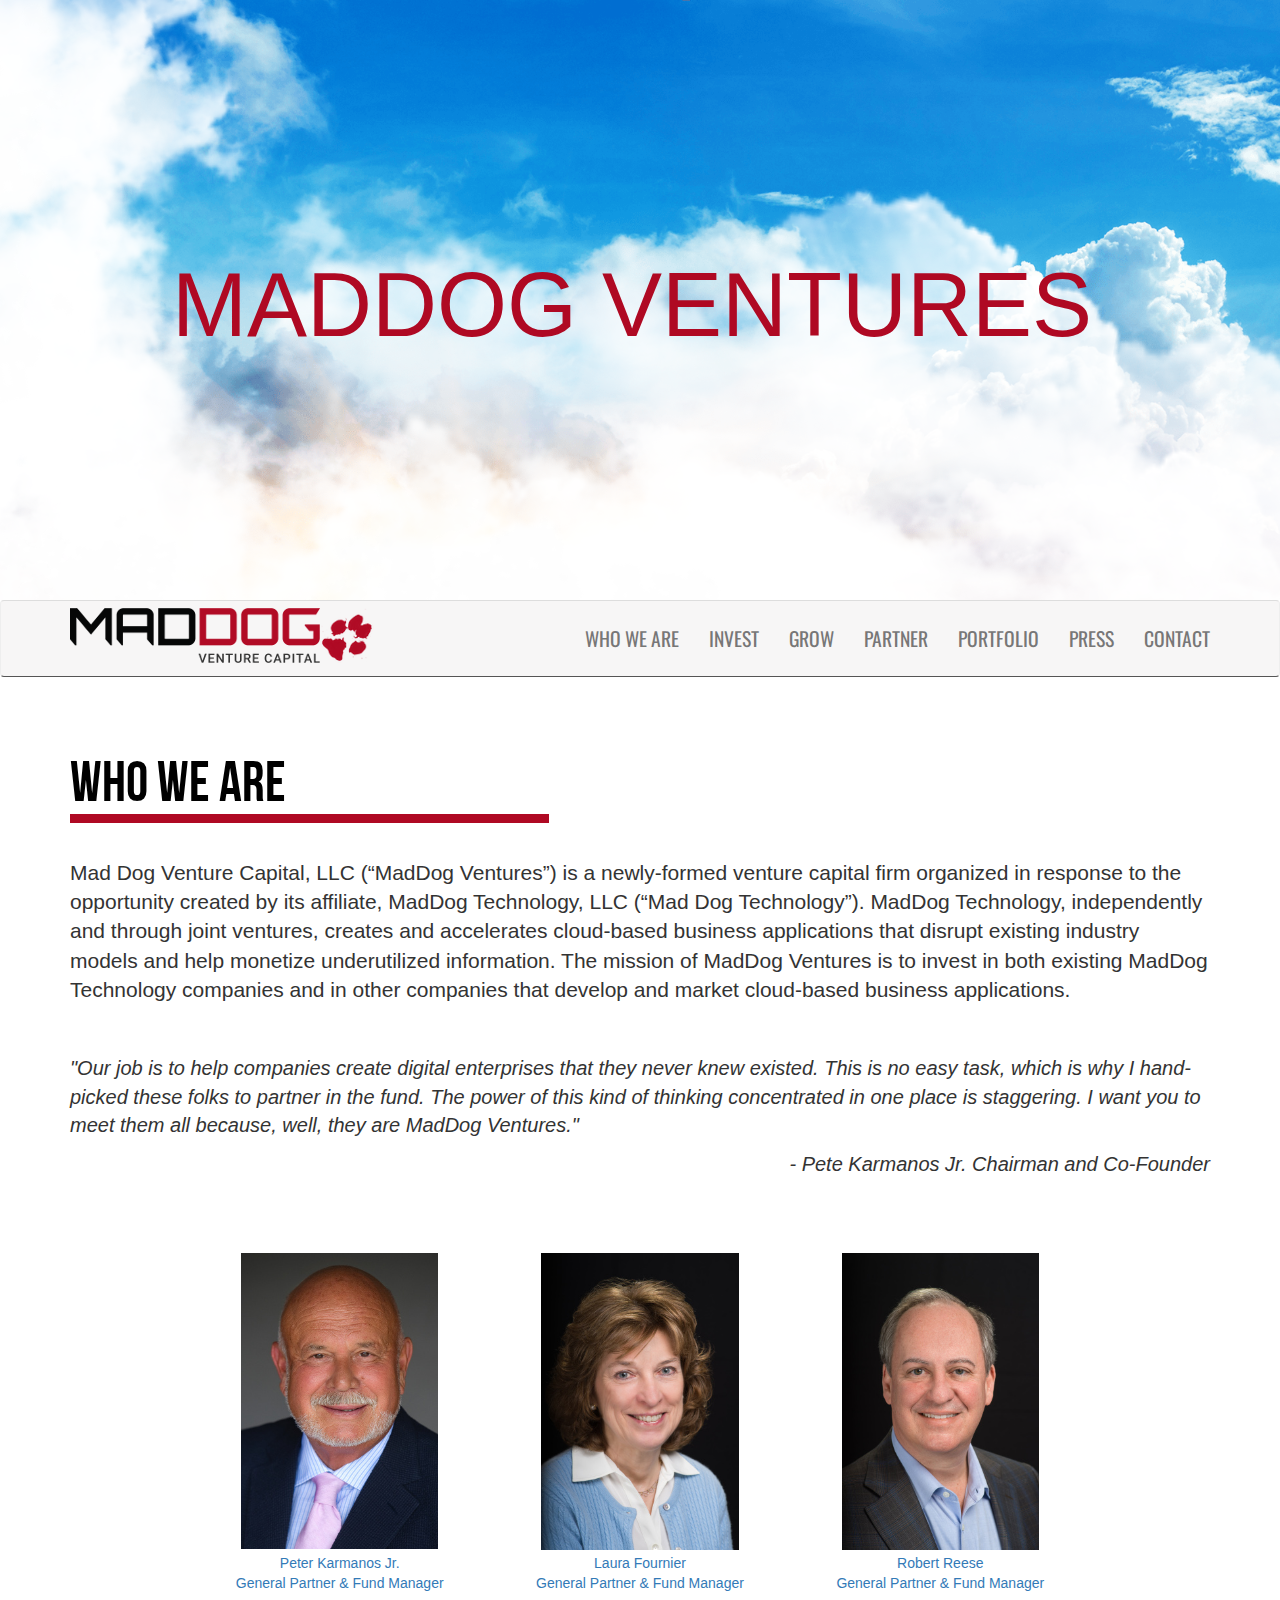
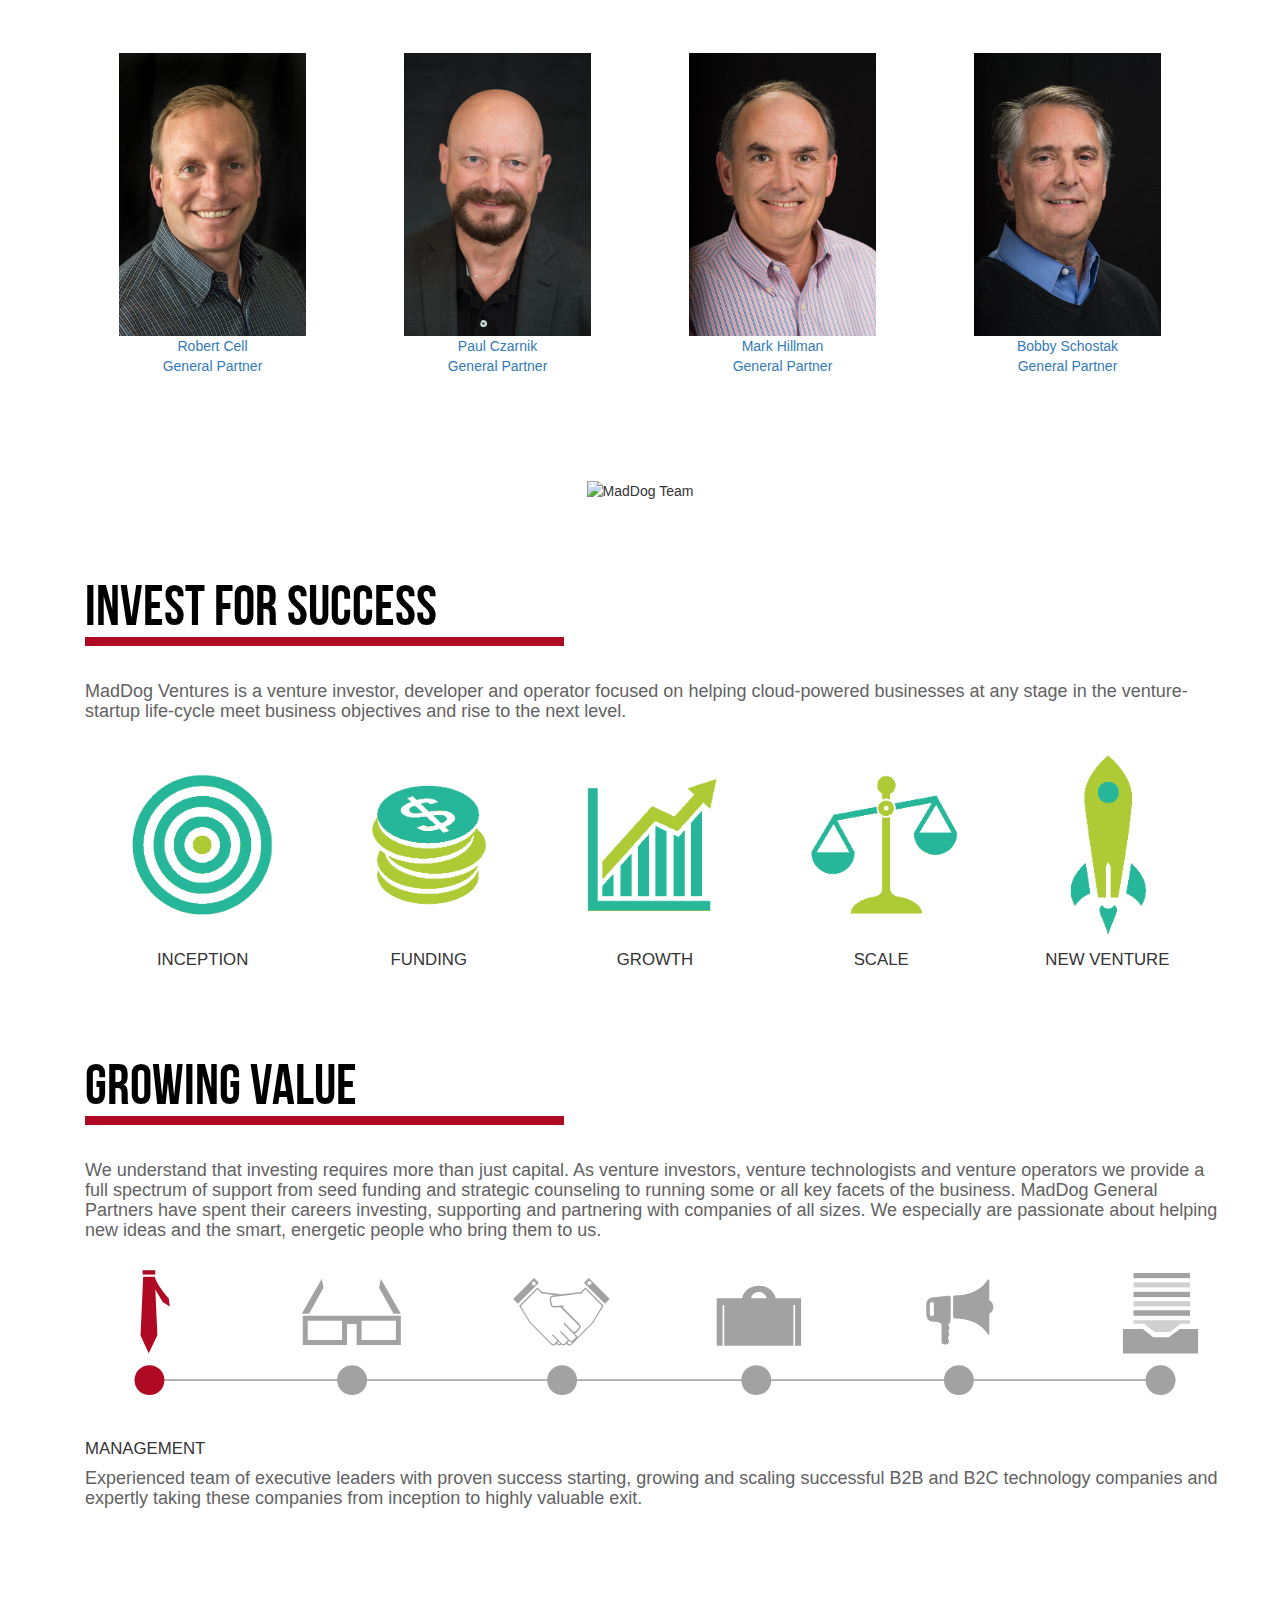
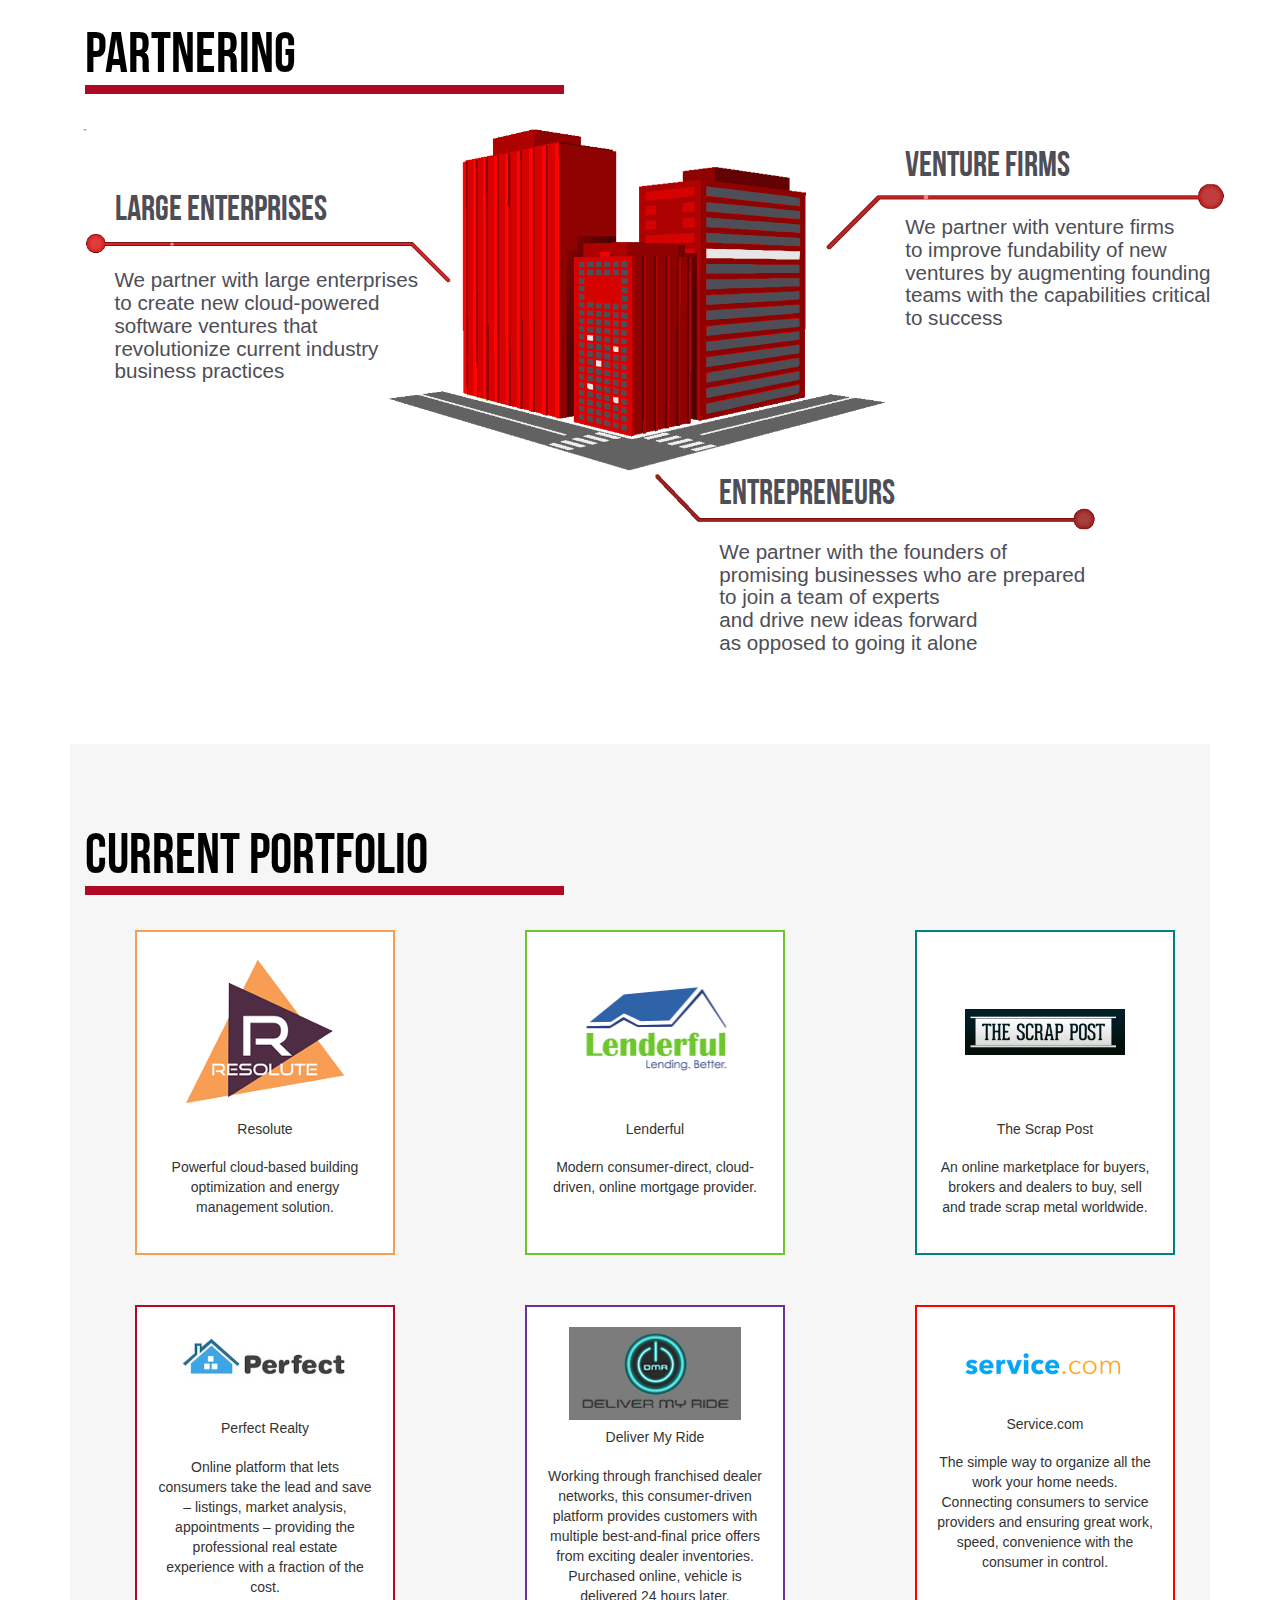
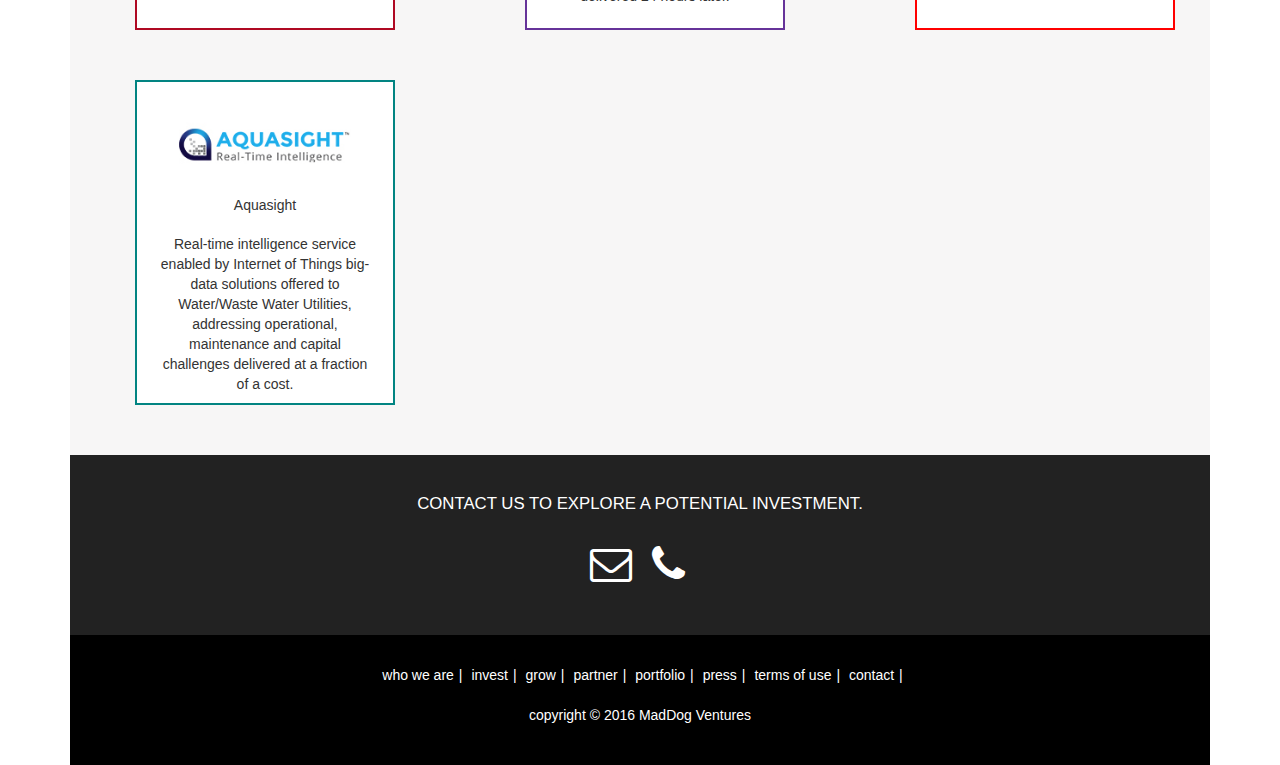
==== commit 2f2a52fc: "remove meta tag" ====
--- a/index.html
+++ b/index.html
@@ -3,7 +3,6 @@
   <meta http-equiv="X-UA-Compatible" content="IE=edge,chrome=1">
   <title>MadDog Ventures</title>
   <meta name="description" content="MadDog Ventures">
-  <meta name="viewport" content="width=device-width, initial-scale=1">
   <link rel="stylesheet" href="css/bootstrap2.min.css">
   <link rel="stylesheet" href="https://maxcdn.bootstrapcdn.com/font-awesome/4.4.0/css/font-awesome.min.css">
   <link rel="stylesheet" href="css/maddogvc.css">
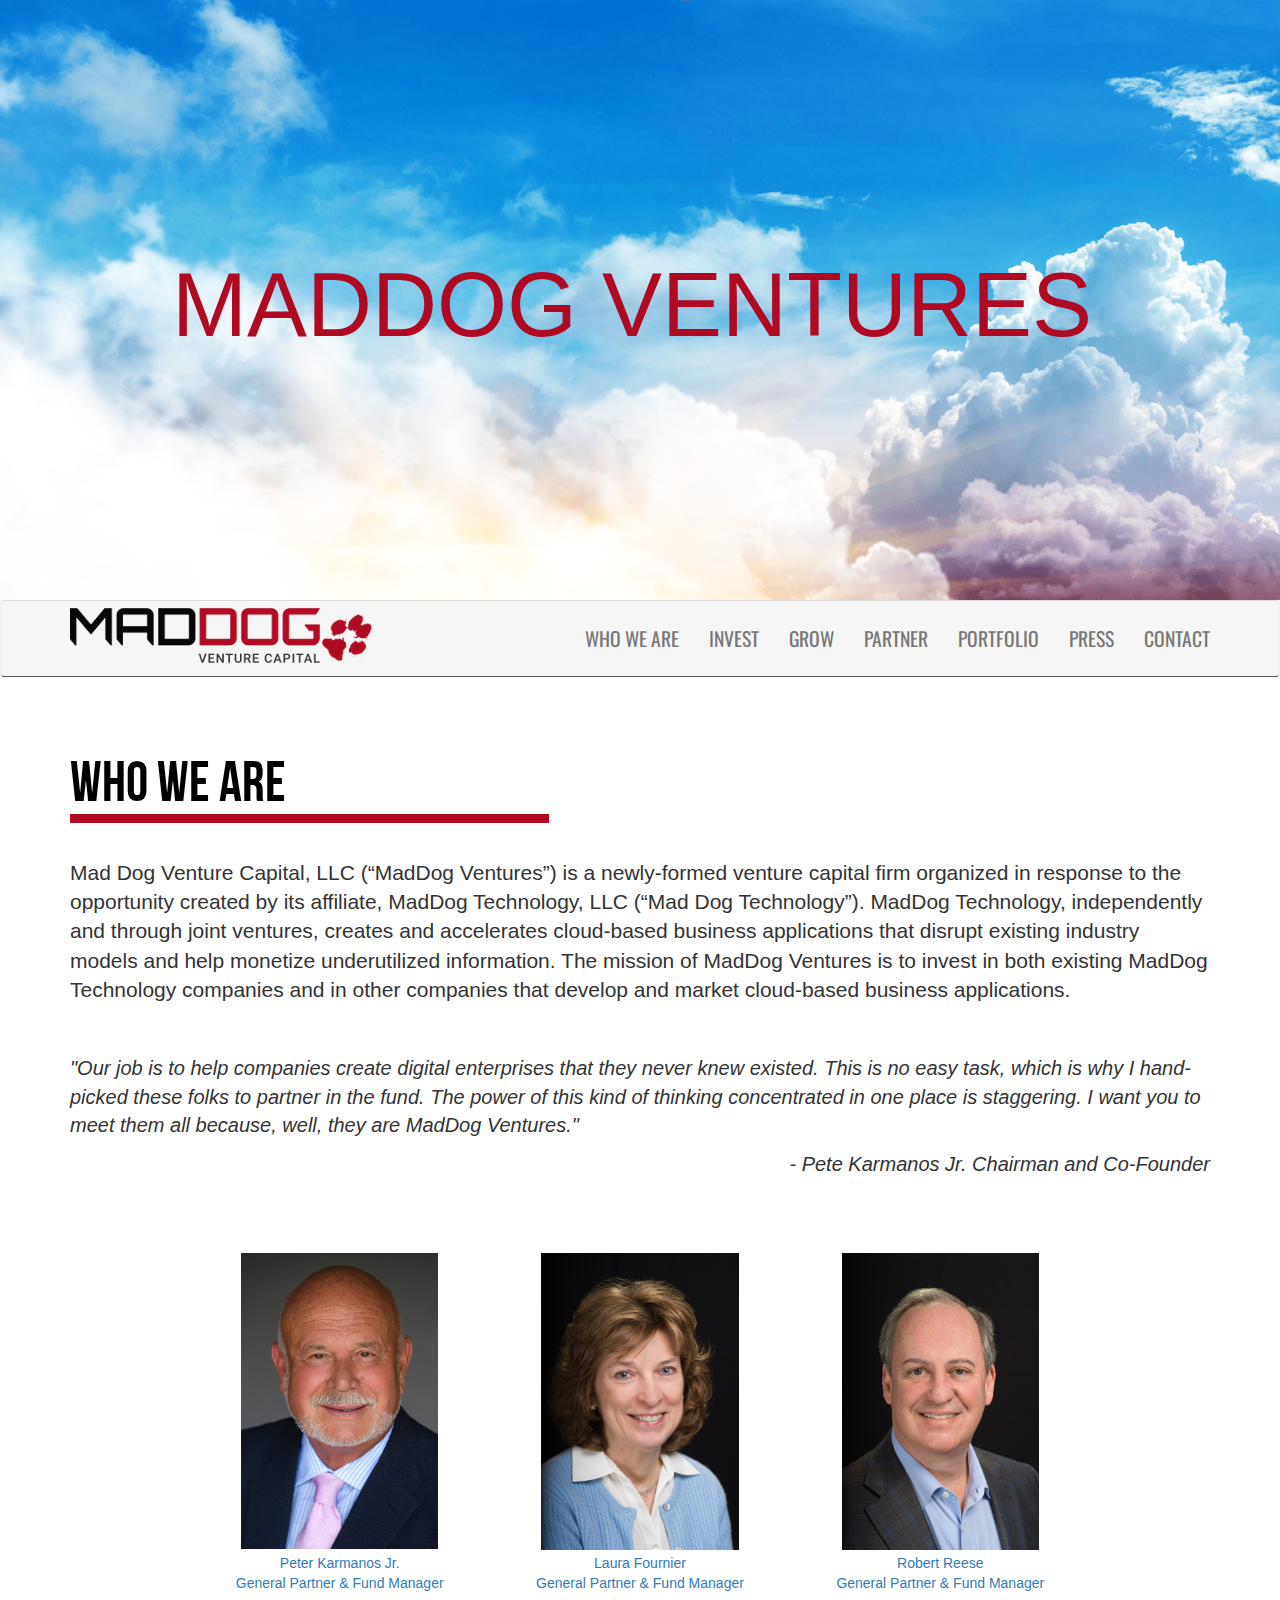
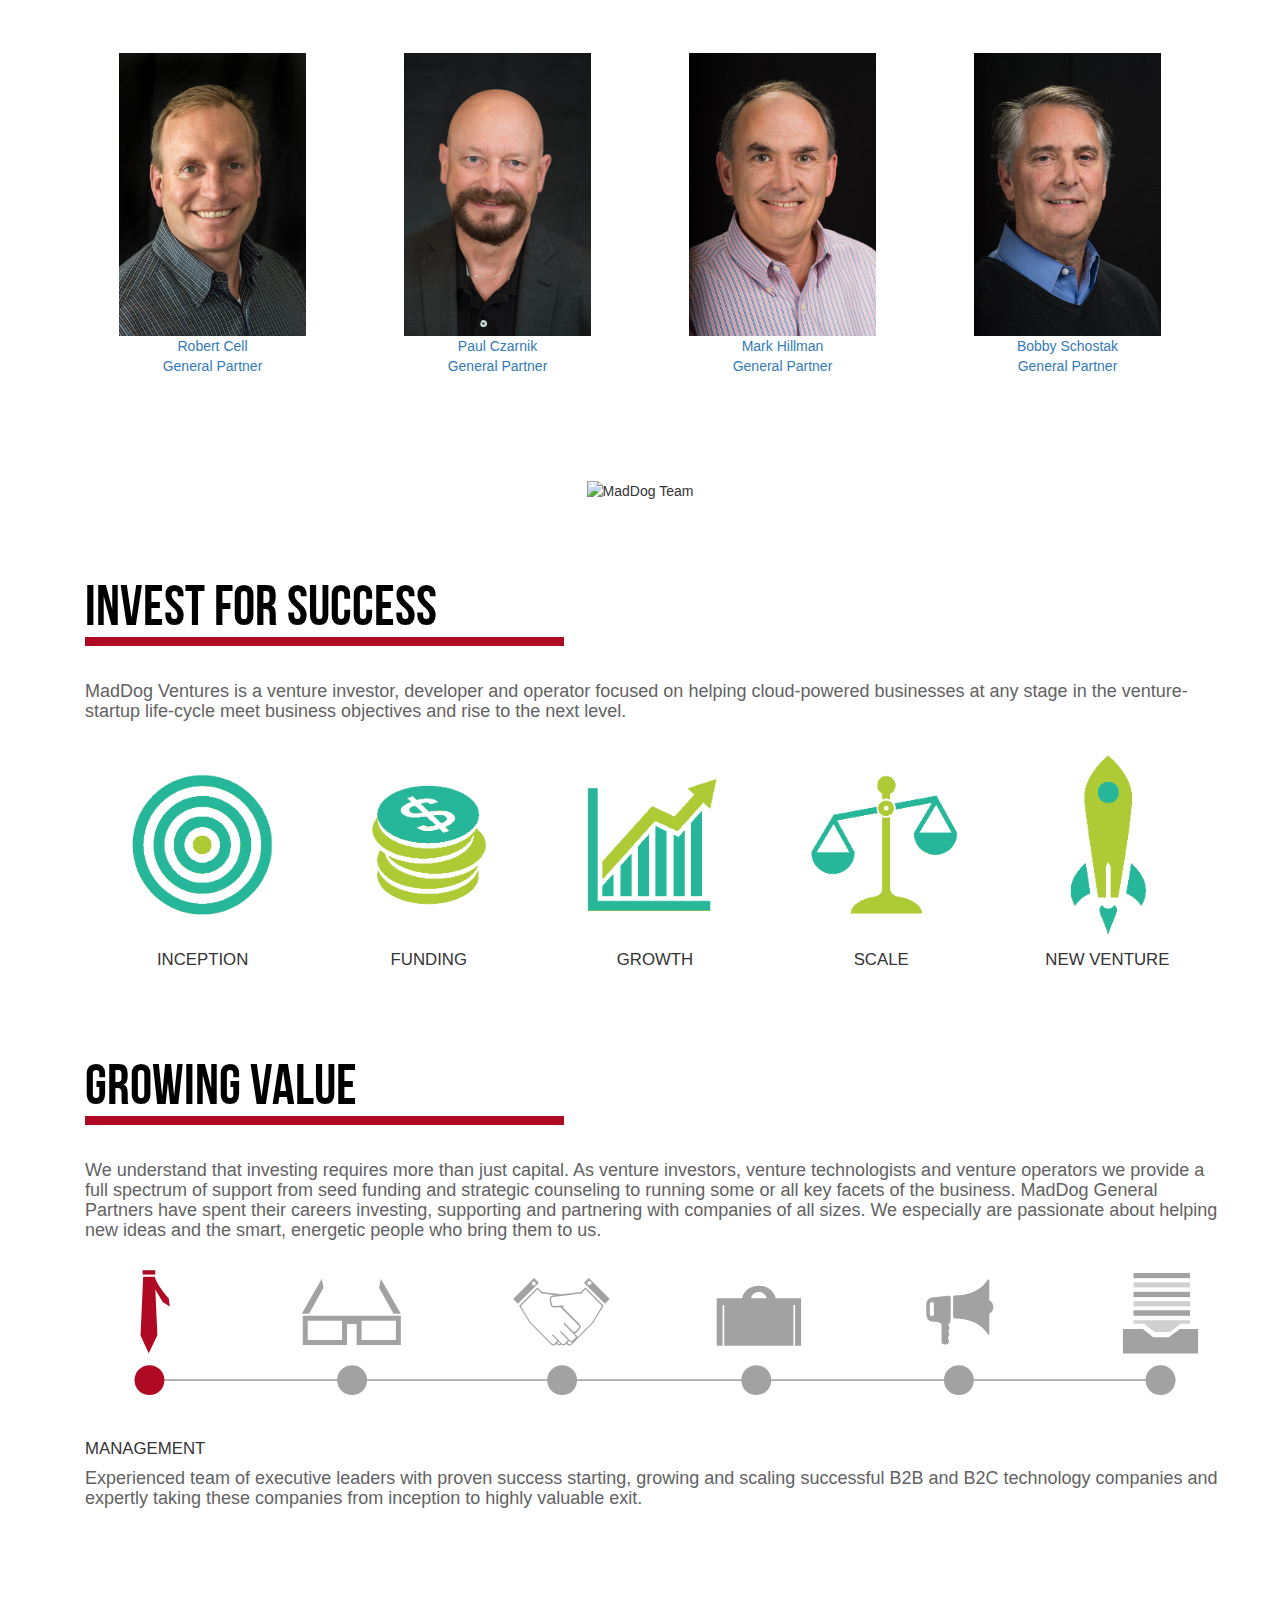
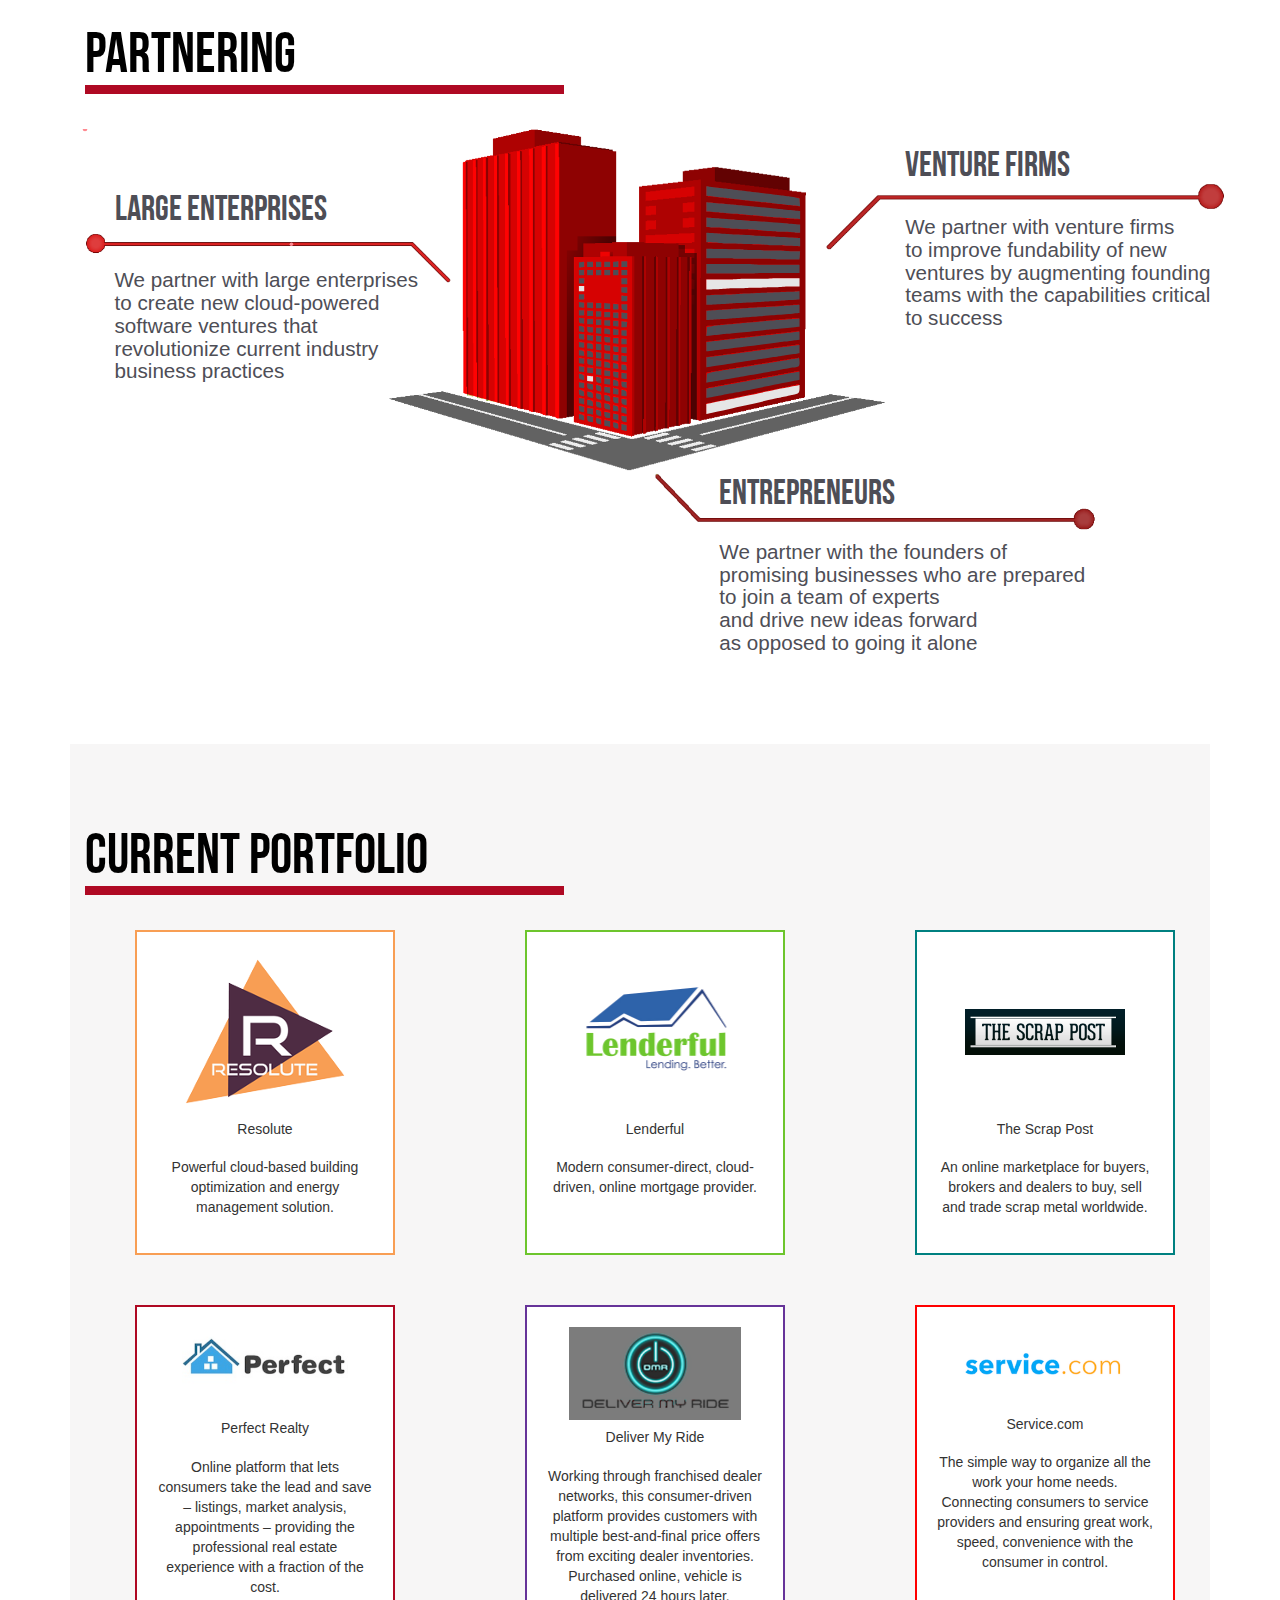
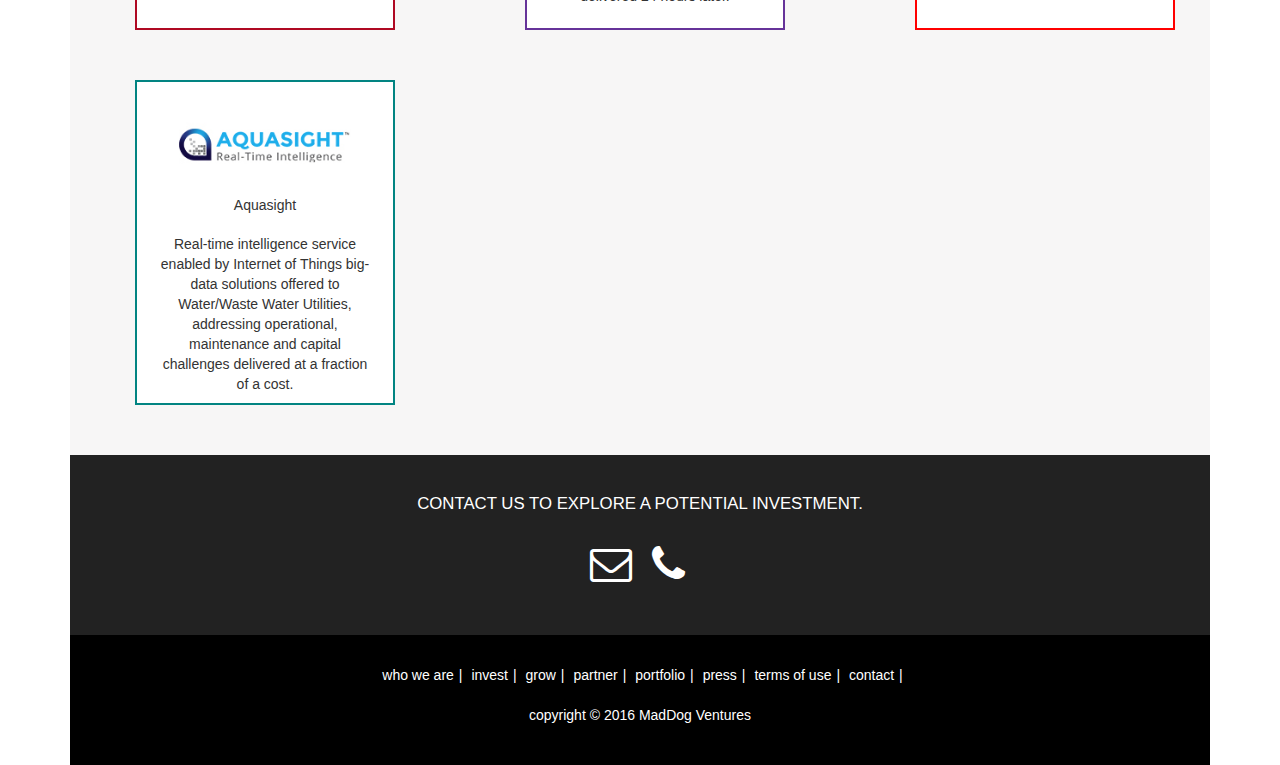
==== commit a23ff375: "fix viewports" ====
--- a/index.html
+++ b/index.html
@@ -2,6 +2,7 @@
   <meta charset="utf-8">
   <meta http-equiv="X-UA-Compatible" content="IE=edge,chrome=1">
   <title>MadDog Ventures</title>
+  <meta name="viewport" content="width=1170">
   <meta name="description" content="MadDog Ventures">
   <link rel="stylesheet" href="css/bootstrap2.min.css">
   <link rel="stylesheet" href="https://maxcdn.bootstrapcdn.com/font-awesome/4.4.0/css/font-awesome.min.css">
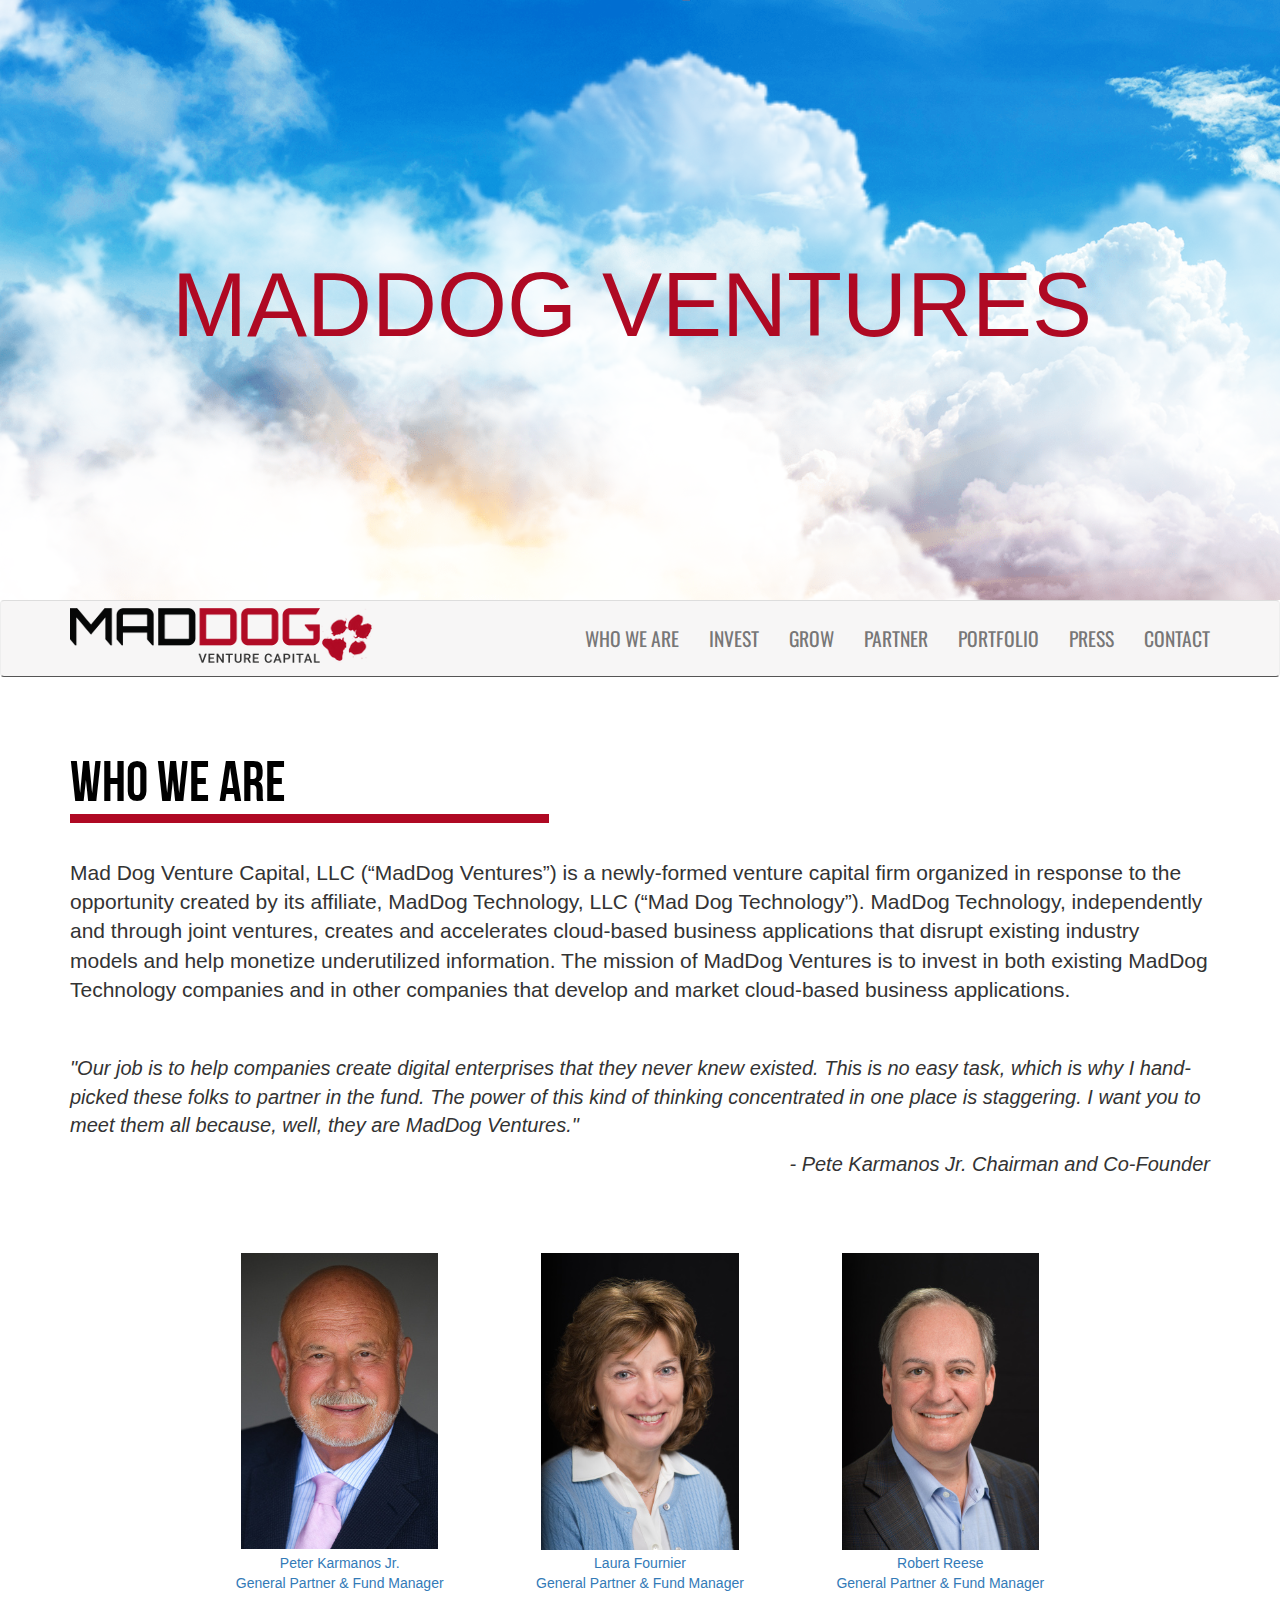
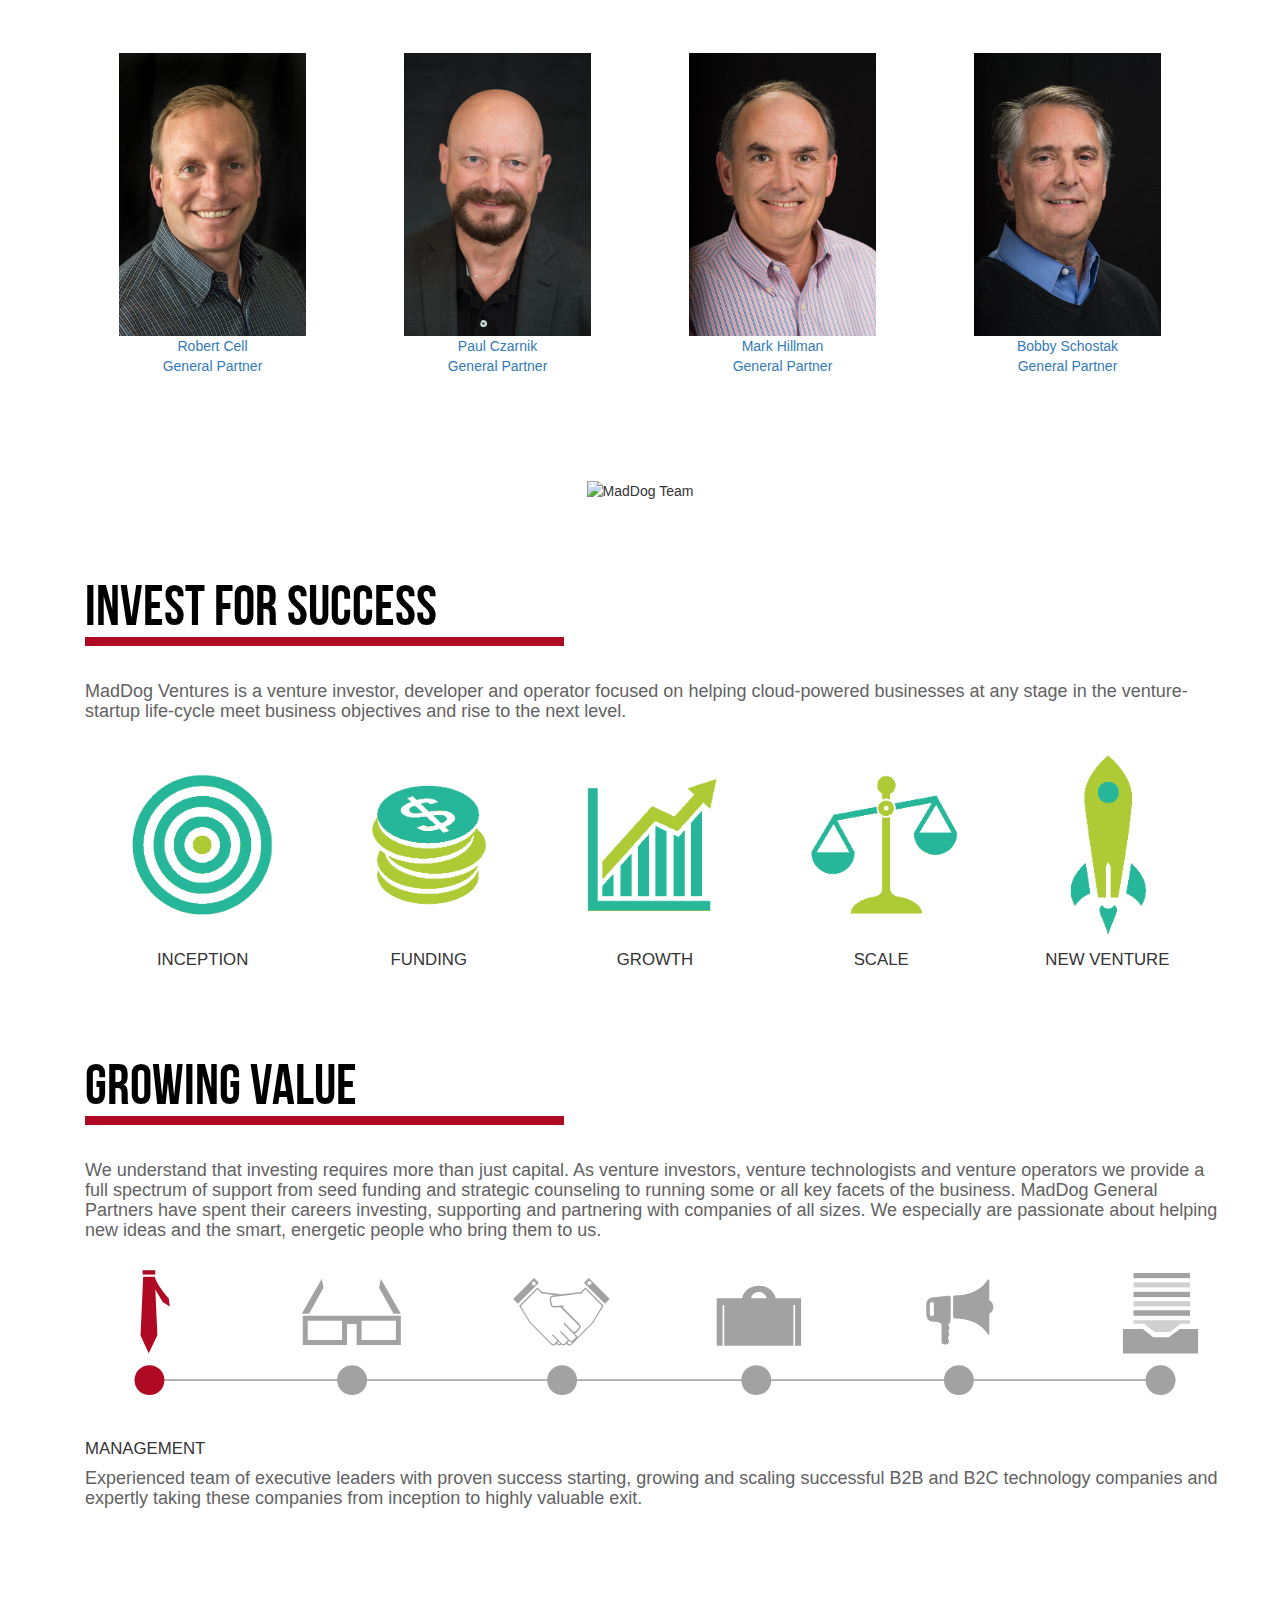
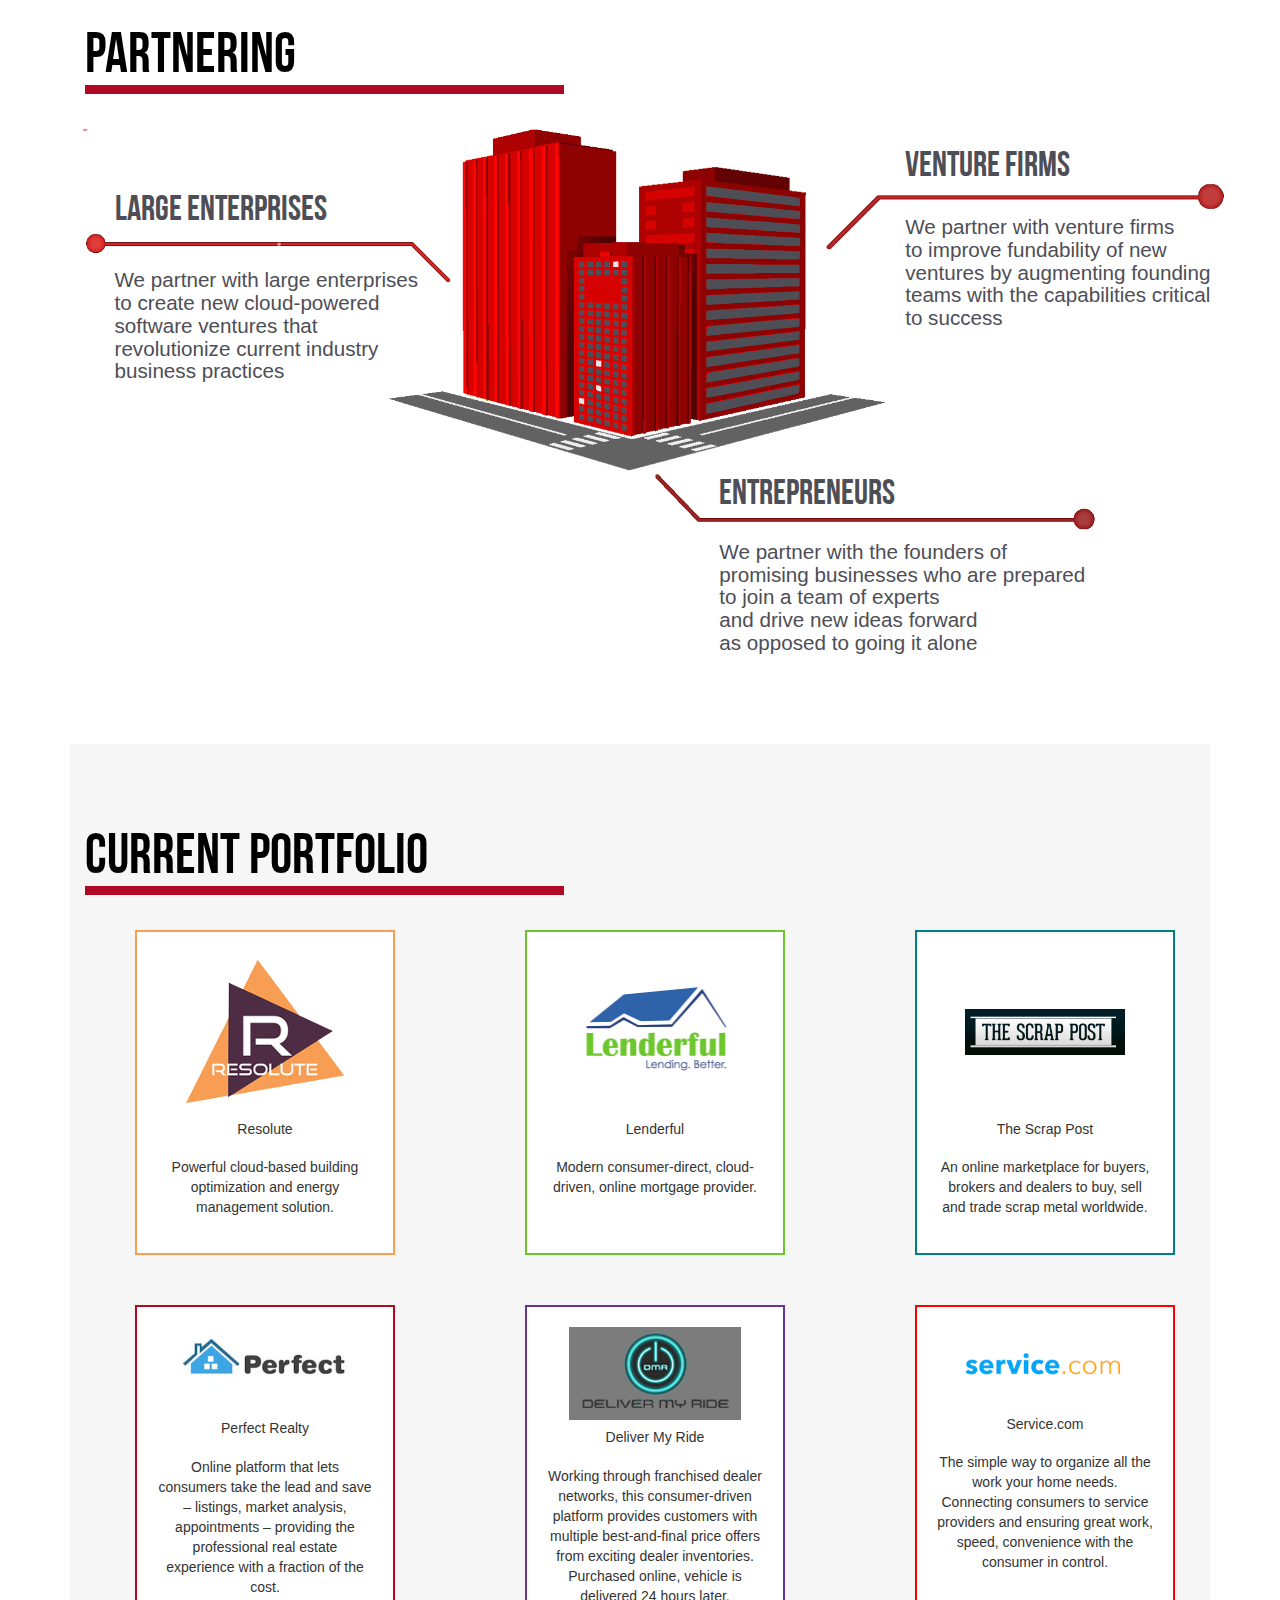
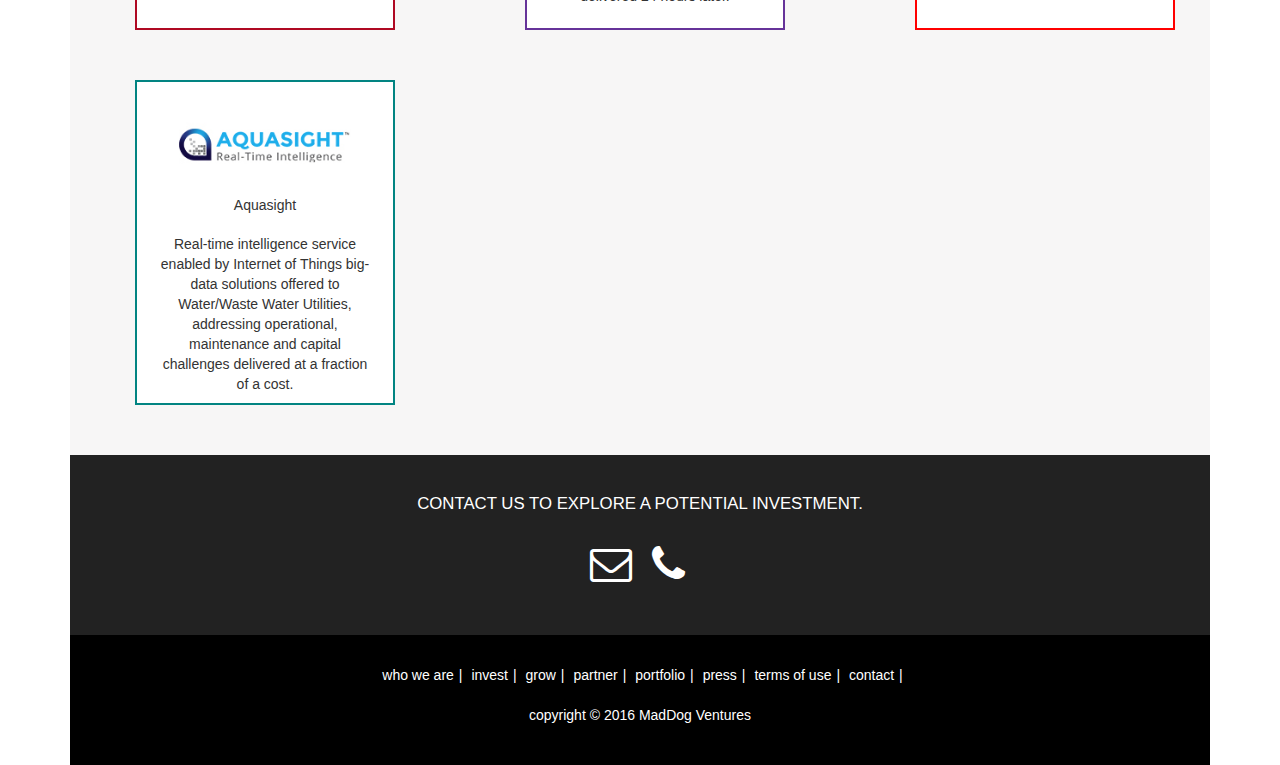
==== commit a881db40: "back to 1280" ====
--- a/index.html
+++ b/index.html
@@ -2,7 +2,7 @@
   <meta charset="utf-8">
   <meta http-equiv="X-UA-Compatible" content="IE=edge,chrome=1">
   <title>MadDog Ventures</title>
-  <meta name="viewport" content="width=1170">
+  <meta name="viewport" content="width=1280">
   <meta name="description" content="MadDog Ventures">
   <link rel="stylesheet" href="css/bootstrap2.min.css">
   <link rel="stylesheet" href="https://maxcdn.bootstrapcdn.com/font-awesome/4.4.0/css/font-awesome.min.css">
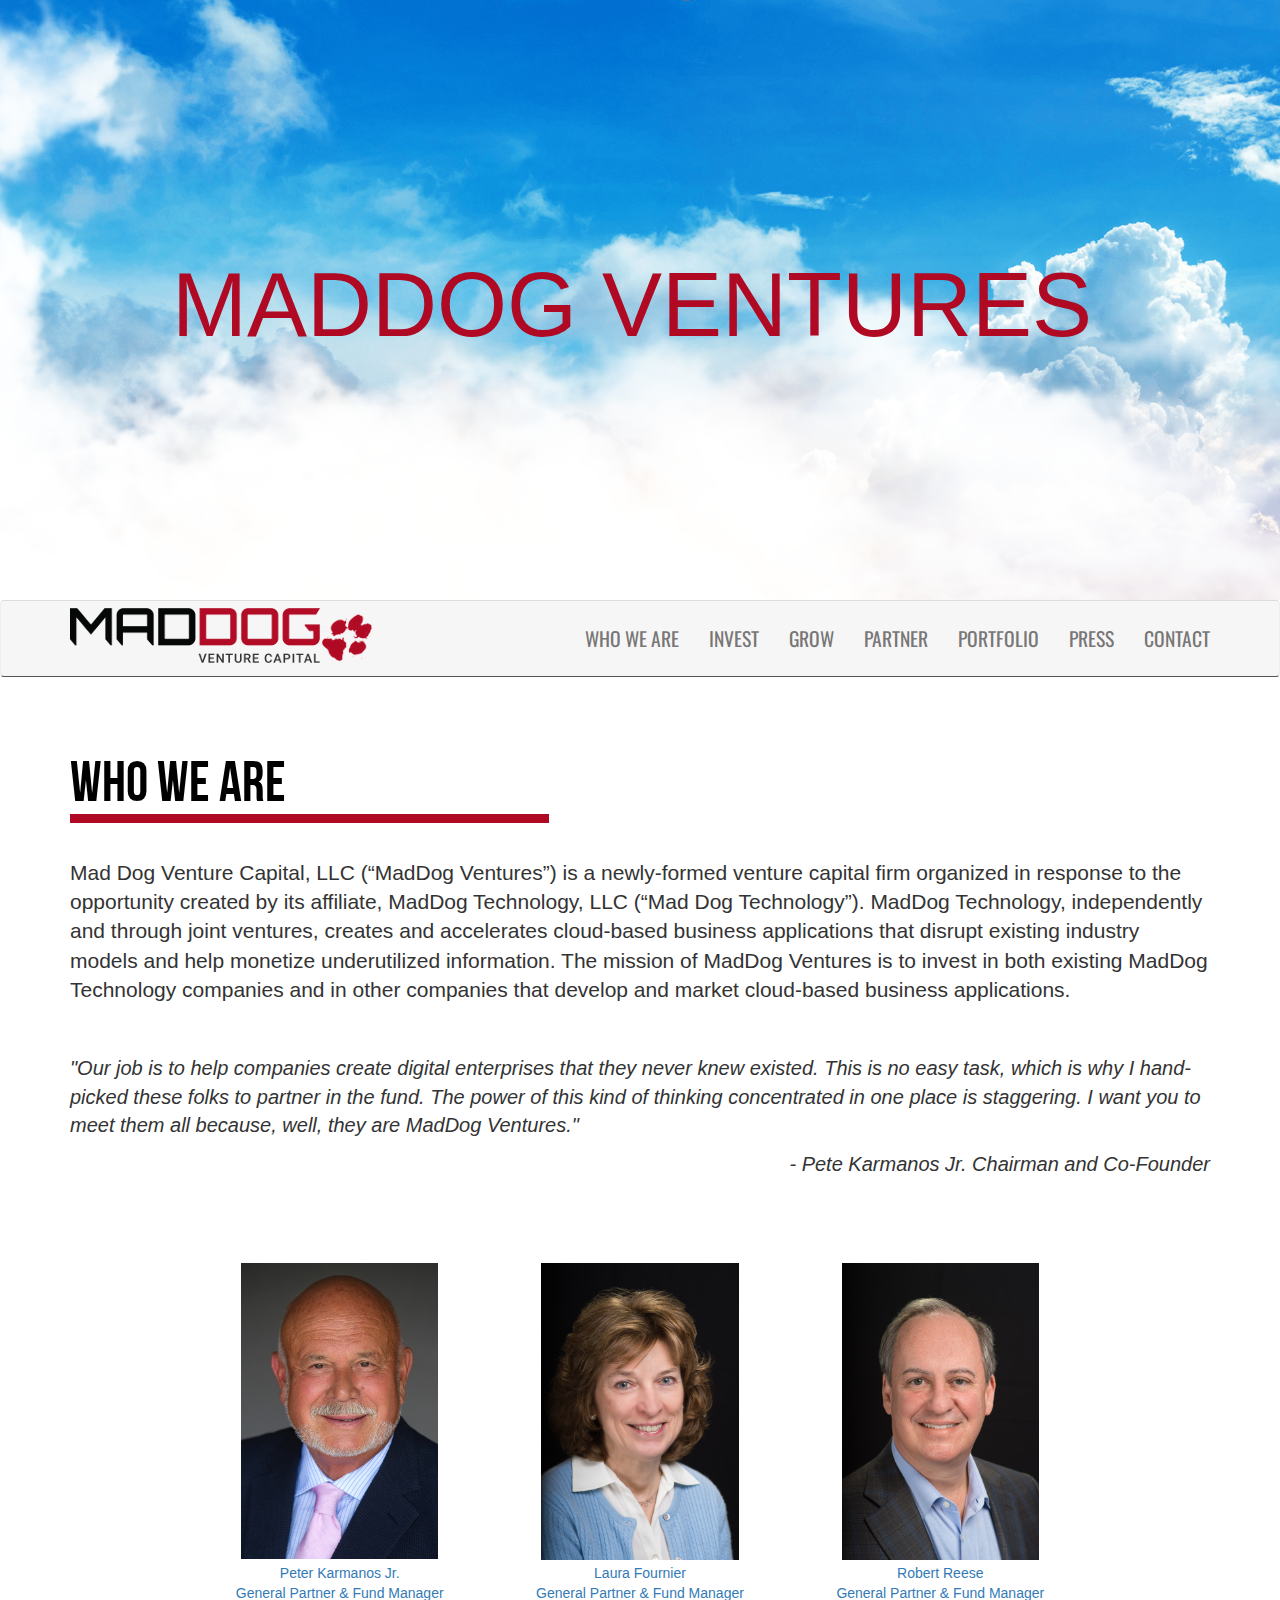
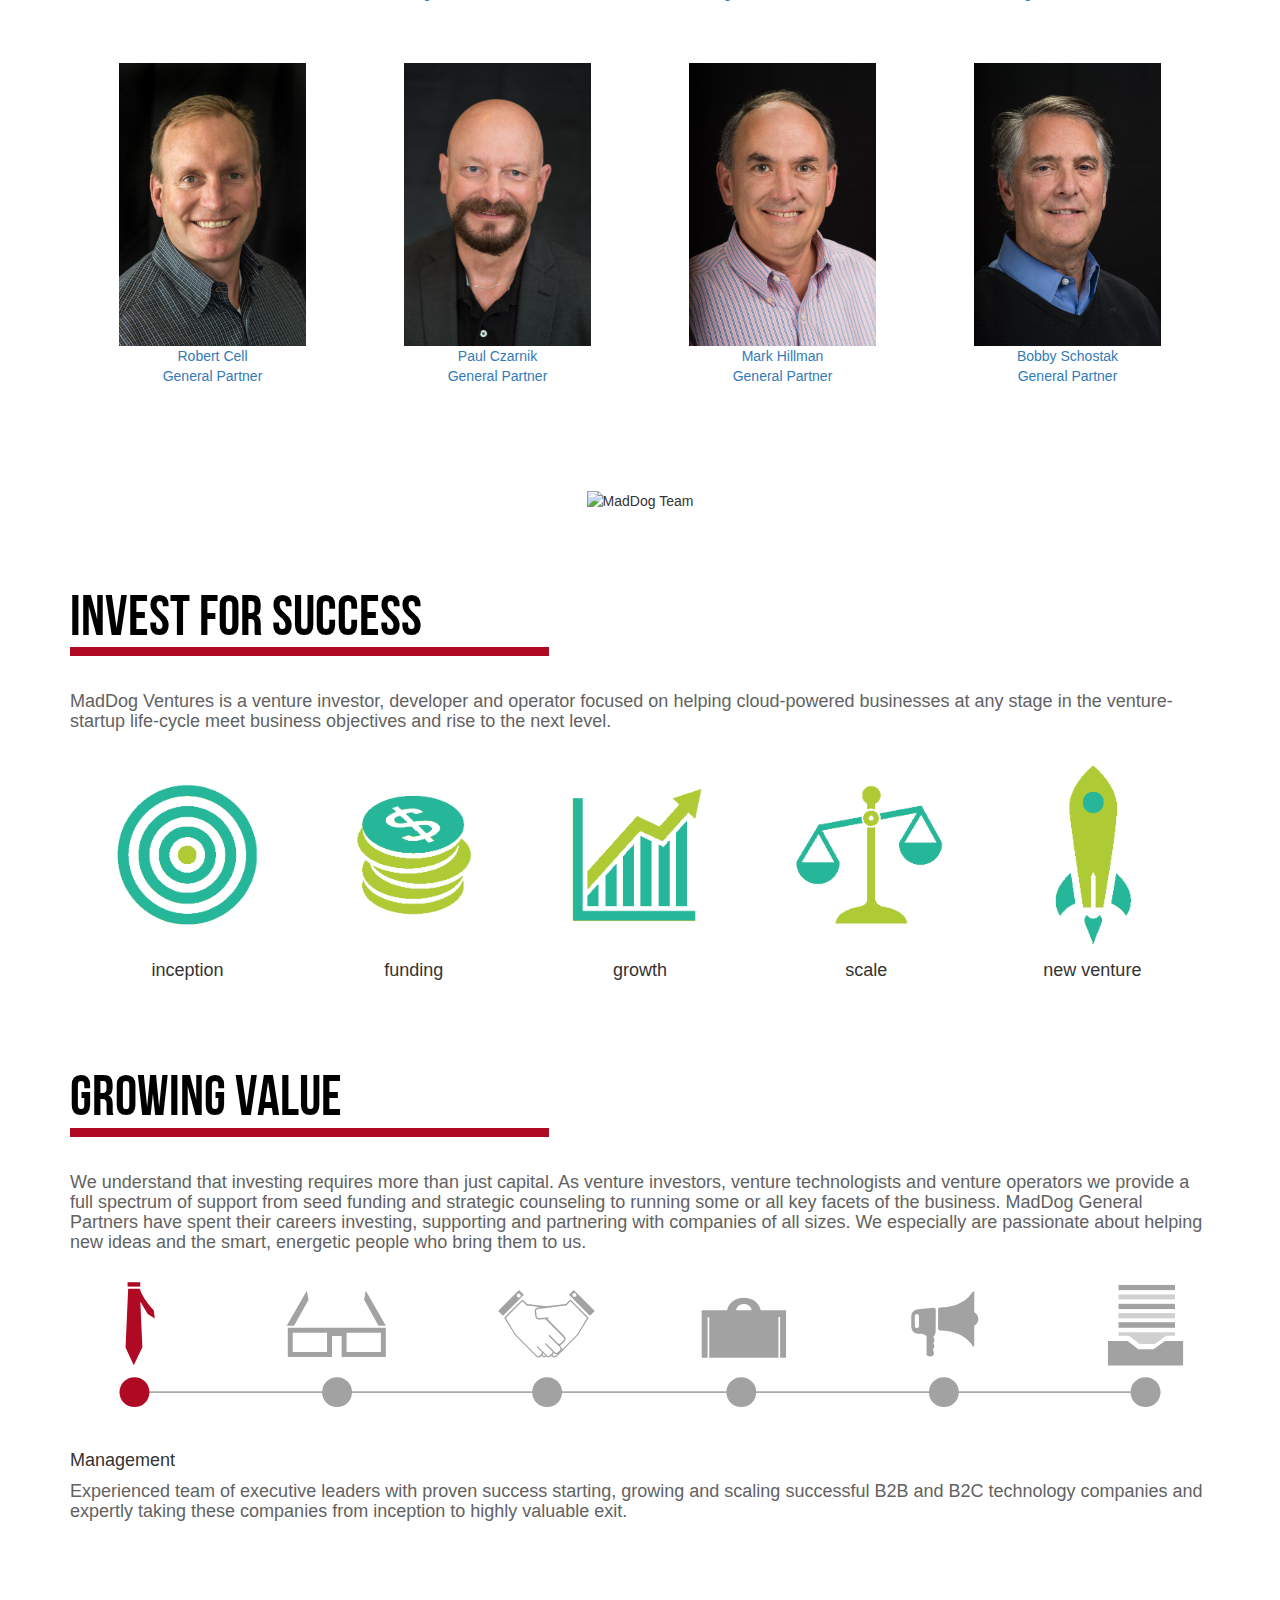
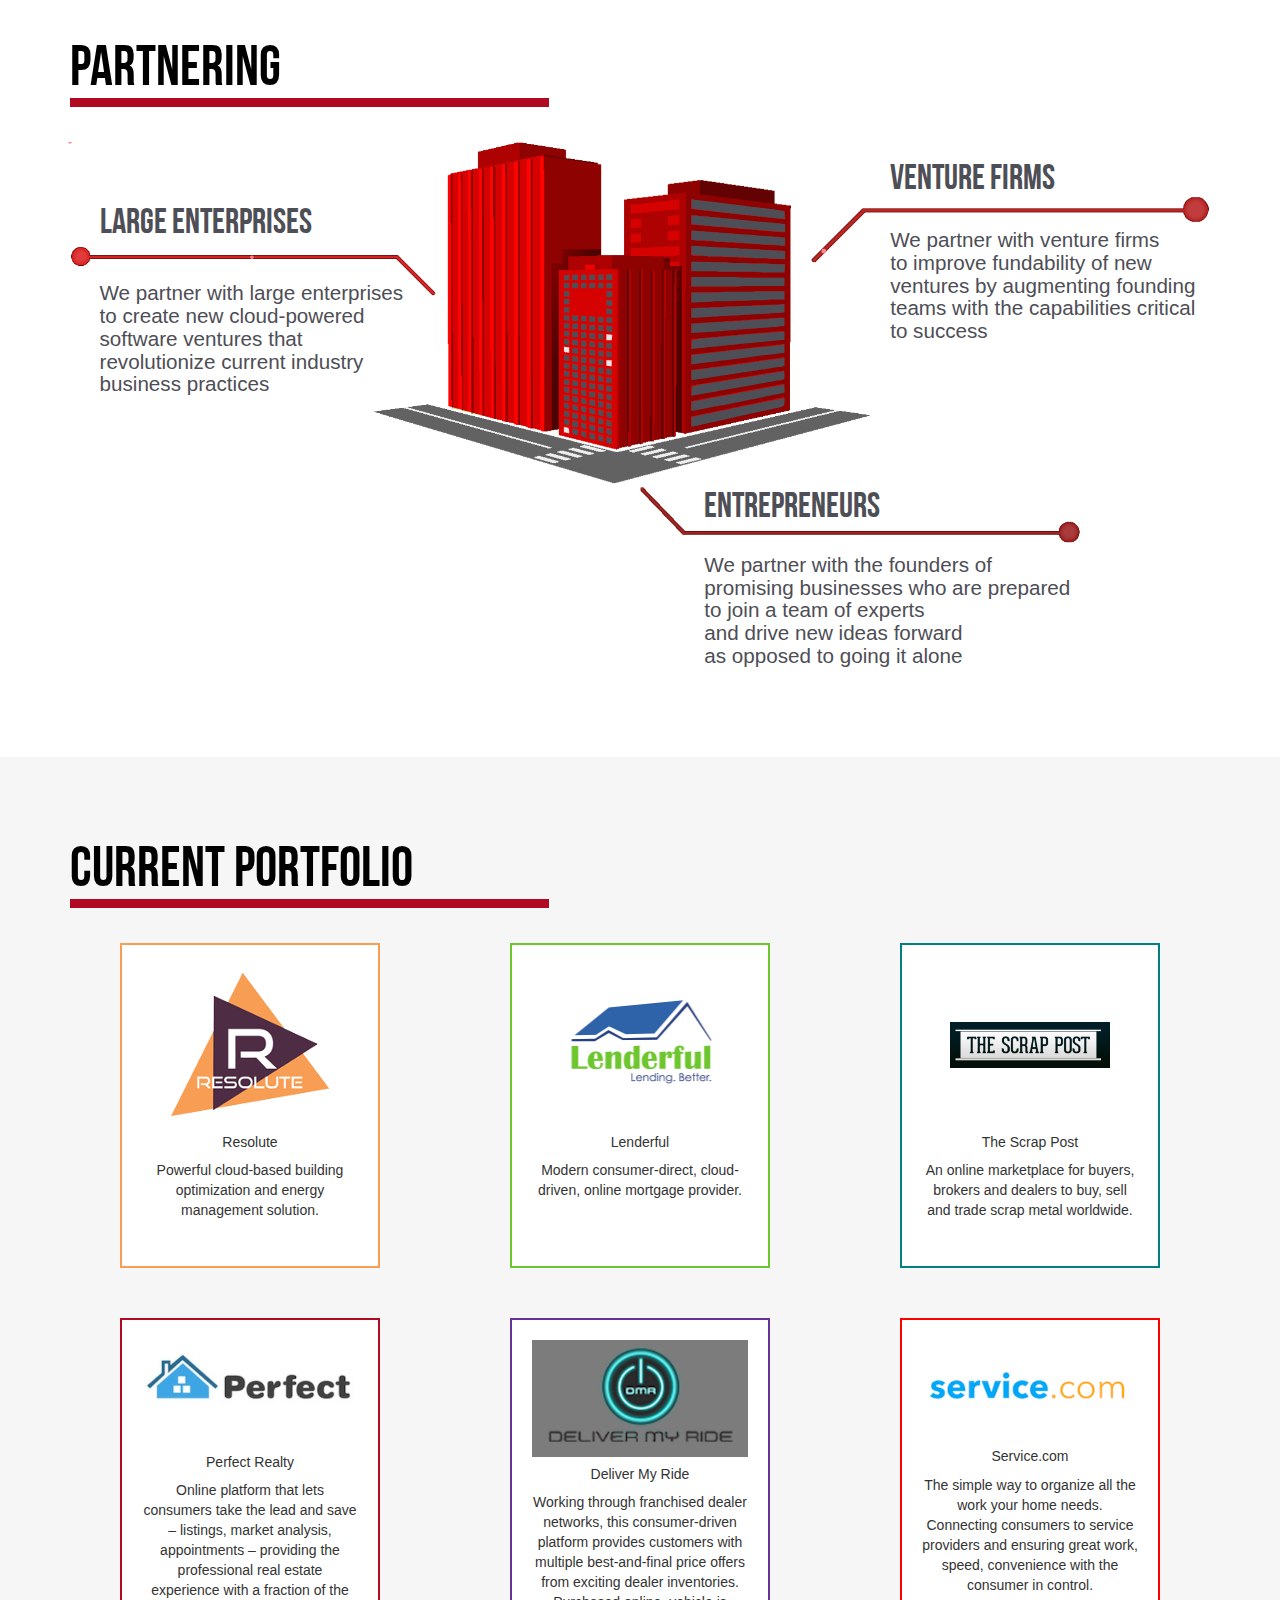
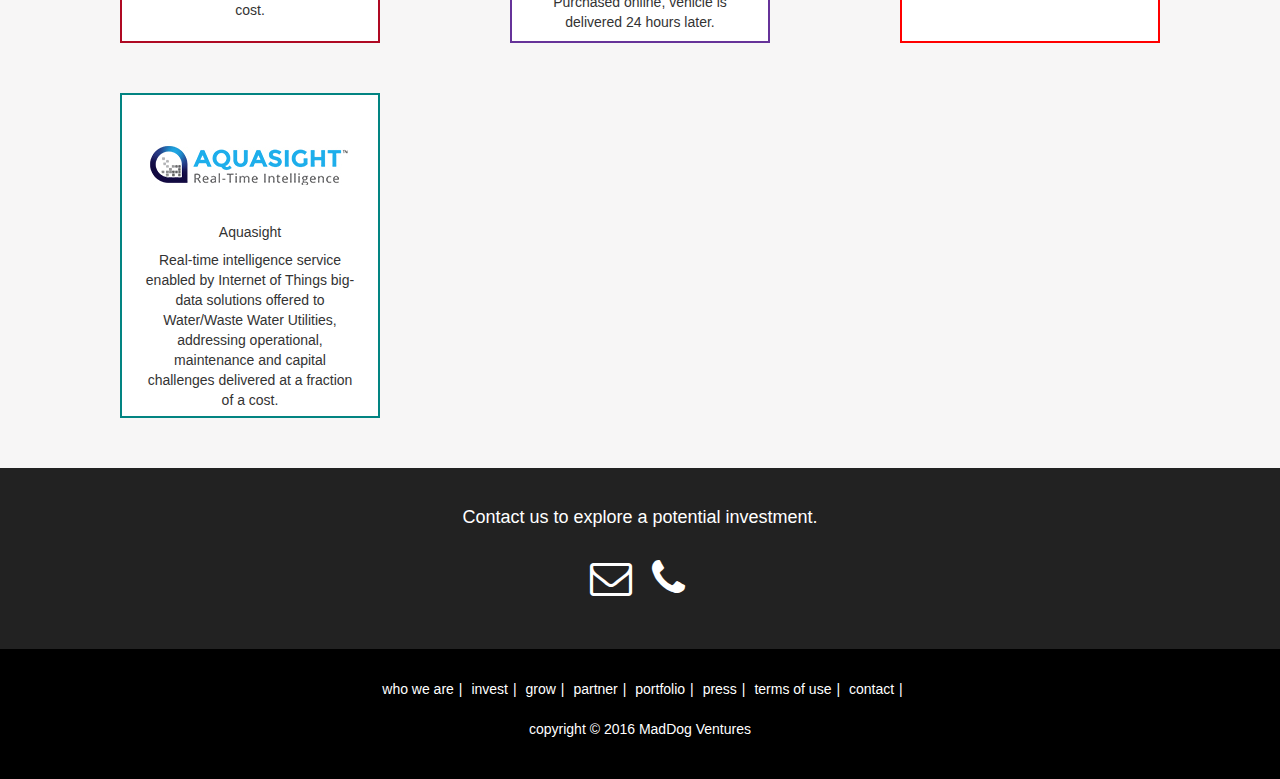
==== commit d3e02142: "fix tags - too many content ids" ====
--- a/index.html
+++ b/index.html
@@ -45,67 +45,69 @@
 			  <div class="col-xs-12">
 				  <h2 class="bebasn">Who We Are</h2>
 				  <hr class="maddogred" />
-  <p class = 'lead'>Mad Dog Venture Capital, LLC (“MadDog Ventures”) is a newly-formed venture capital firm organized in response to the opportunity created by its affiliate, MadDog Technology, LLC (“Mad Dog Technology”).  MadDog Technology, independently and through joint ventures, creates and accelerates cloud-based business applications that disrupt existing industry models and help monetize underutilized information.  The mission of MadDog Ventures is to invest in both existing MadDog Technology companies and in other companies that develop and market cloud-based business applications.<br><br></p>
-  
-  <p class="quote">"Our job is to help companies create digital enterprises that they never knew existed.  This is no easy task, which is why I hand-picked these folks to partner in the fund. The power of this kind of thinking concentrated in one place is staggering. I want you to meet them all because, well, they are MadDog Ventures."</p>
-  <p class="quote text-right">- Pete Karmanos Jr. Chairman and Co-Founder</p>
-<div class="text-center" style="margin-top: 50px;">
-<div class="clearfix">
-	<div class="tile-image">
-		<div class="tile-image-cont">
-			<a href="https://www.linkedin.com/in/pete-karmanos-0b5a92101"><img alt="Peter Karmanos Jr." src="img/headshots/petek.jpg"/></a>
-		</div>
-		<p><a href="https://www.linkedin.com/in/pete-karmanos-0b5a92101">Peter Karmanos Jr.<br/>General Partner & Fund Manager</a></p>
-	</div>
-	<div class="tile-image">
-		<div class="tile-image-cont">
-			<a href="https://www.linkedin.com/in/laura-fournier-bb13256"><img alt="Laura Fournier" src="img/headshots/lauraf.jpg"/></a>
-		</div>
-		<p><a href="https://www.linkedin.com/in/laura-fournier-bb13256">Laura Fournier<br/>General Partner & Fund Manager</a></p>
-	</div>
-	<div class="tile-image">
-		<div class="tile-image-cont">
-			<a href="https://www.linkedin.com/in/robert-reese-98882714"><img alt="Robert Reese" src="img/headshots/bobr.jpg"/></a>
-		</div>
-		<p><a href="https://www.linkedin.com/in/robert-reese-98882714">Robert Reese<br/>General Partner & Fund Manager</a></p>
-	</div>
-	<div class="tile-image2">
-		<div class="tile-image-cont">
-			<a href="https://www.linkedin.com/in/robert-bob-cell-0a56941"><img alt="Robert Cell" src="img/headshots/bobc.jpg"/></a>
-		</div>
-		<p><a href="https://www.linkedin.com/in/robert-bob-cell-0a56941">Robert Cell<br/>General Partner</a></p><br>
-	</div>
-	<div class="tile-image2">
-		<div class="tile-image-cont">
-			<a href="https://www.linkedin.com/in/paulczarnik"><img alt="Paul Czarnik" src="img/headshots/paulc.jpg"/></a>
-		</div>
-		<p><a href="http://theventuretechnologist.com/">Paul Czarnik<br/>General Partner</a></p><br>
-	</div>
-	<div class="tile-image2">
-		<div class="tile-image-cont">
-			<a href="https://www.linkedin.com/in/mark-hillman-3513441"><img alt="Mark Hillman" src="img/headshots/markh.jpg"/></a>
-		</div>
-		<p><a href="https://www.linkedin.com/in/mark-hillman-3513441">Mark Hillman<br/>General Partner</a></p><br>
-	</div>
-	<div class="tile-image2">
-		<div class="tile-image-cont">
-			<a href="https://www.linkedin.com/in/bobbyschostak"><img alt="Bobby Schostak" src="img/headshots/bobbys.jpg"/></a>
-		</div>
-		<p><a href="https://www.linkedin.com/in/bobbyschostak">Bobby Schostak<br/>General Partner</a></p>
-	</div>
-   </div>
-  </div>
-
-	<div class="text-center" style="margin-top: 50px;">
-	  <img class='madpic' src="img/maddogteam.png" alt="MadDog Team" >
-	</div>
-	<div id="content">
+          <p class = 'lead'>Mad Dog Venture Capital, LLC (“MadDog Ventures”) is a newly-formed venture capital firm organized in response to the opportunity created by its affiliate, MadDog Technology, LLC (“Mad Dog Technology”).  MadDog Technology, independently and through joint ventures, creates and accelerates cloud-based business applications that disrupt existing industry models and help monetize underutilized information.  The mission of MadDog Ventures is to invest in both existing MadDog Technology companies and in other companies that develop and market cloud-based business applications.<br><br></p>
+          
+          <p class="quote">"Our job is to help companies create digital enterprises that they never knew existed.  This is no easy task, which is why I hand-picked these folks to partner in the fund. The power of this kind of thinking concentrated in one place is staggering. I want you to meet them all because, well, they are MadDog Ventures."</p>
+          <p class="quote text-right">- Pete Karmanos Jr. Chairman and Co-Founder</p>
+        </div>
+      </div>
+      <div class="text-center" style="margin-top: 50px;">
+        <div class="clearfix">
+        	<div class="tile-image">
+        		<div class="tile-image-cont">
+        			<a href="https://www.linkedin.com/in/pete-karmanos-0b5a92101"><img alt="Peter Karmanos Jr." src="img/headshots/petek.jpg"/></a>
+        		</div>
+        		<p><a href="https://www.linkedin.com/in/pete-karmanos-0b5a92101">Peter Karmanos Jr.<br/>General Partner & Fund Manager</a></p>
+        	</div>
+        	<div class="tile-image">
+        		<div class="tile-image-cont">
+        			<a href="https://www.linkedin.com/in/laura-fournier-bb13256"><img alt="Laura Fournier" src="img/headshots/lauraf.jpg"/></a>
+        		</div>
+        		<p><a href="https://www.linkedin.com/in/laura-fournier-bb13256">Laura Fournier<br/>General Partner & Fund Manager</a></p>
+        	</div>
+        	<div class="tile-image">
+        		<div class="tile-image-cont">
+        			<a href="https://www.linkedin.com/in/robert-reese-98882714"><img alt="Robert Reese" src="img/headshots/bobr.jpg"/></a>
+        		</div>
+        		<p><a href="https://www.linkedin.com/in/robert-reese-98882714">Robert Reese<br/>General Partner & Fund Manager</a></p>
+        	</div>
+        	<div class="tile-image2">
+        		<div class="tile-image-cont">
+        			<a href="https://www.linkedin.com/in/robert-bob-cell-0a56941"><img alt="Robert Cell" src="img/headshots/bobc.jpg"/></a>
+        		</div>
+        		<p><a href="https://www.linkedin.com/in/robert-bob-cell-0a56941">Robert Cell<br/>General Partner</a></p><br>
+        	</div>
+        	<div class="tile-image2">
+        		<div class="tile-image-cont">
+        			<a href="https://www.linkedin.com/in/paulczarnik"><img alt="Paul Czarnik" src="img/headshots/paulc.jpg"/></a>
+        		</div>
+        		<p><a href="http://theventuretechnologist.com/">Paul Czarnik<br/>General Partner</a></p><br>
+        	</div>
+        	<div class="tile-image2">
+        		<div class="tile-image-cont">
+        			<a href="https://www.linkedin.com/in/mark-hillman-3513441"><img alt="Mark Hillman" src="img/headshots/markh.jpg"/></a>
+        		</div>
+        		<p><a href="https://www.linkedin.com/in/mark-hillman-3513441">Mark Hillman<br/>General Partner</a></p><br>
+        	</div>
+        	<div class="tile-image2">
+        		<div class="tile-image-cont">
+        			<a href="https://www.linkedin.com/in/bobbyschostak"><img alt="Bobby Schostak" src="img/headshots/bobbys.jpg"/></a>
+        		</div>
+        		<p><a href="https://www.linkedin.com/in/bobbyschostak">Bobby Schostak<br/>General Partner</a></p>
+        	</div>
+        </div>
+      </div>
+      <div class="text-center" style="margin-top: 50px;">
+        <img class='madpic' src="img/maddogteam.png" alt="MadDog Team" >
+      </div>
+    </div>
+
       <div id="how-we-invest" class="container">
         <div class="row">
         <div class="col-xs-12">
           <h2 class="bebasn">Invest for Success</h2>
           <hr class="maddogred" />
-		  <h3>MadDog Ventures is a venture investor, developer and operator focused on helping cloud-powered businesses at any stage in the venture-startup life-cycle meet business objectives and rise to the next level.</h3>
+		      <h3>MadDog Ventures is a venture investor, developer and operator focused on helping cloud-powered businesses at any stage in the venture-startup life-cycle meet business objectives and rise to the next level.</h3>
           <div class="row text-center">
             <div class="hover-block">
               <div class="main">
--- a/css/maddogvc.css
+++ b/css/maddogvc.css
@@ -105,8 +105,7 @@
     padding-right: 30px; }
 
 #portfolio p {
-  text-align: center;
-  padding-top: 10px; }
+  text-align: center; }
 #portfolio img {
   height: auto;
   max-width: 100%; }
@@ -266,10 +265,12 @@
   font-size: 20px; }
 
 #map {
-  position: center; }
+  text-align: center;
+  margin-bottom: 100px; }
   #map img {
     width: 100%;
-    height: 75%; }
+    max-width: 1280px;
+    height: auto; }
 
 #box {
   background-color: #F08080;
@@ -560,11 +561,11 @@
       clear: both;
       padding-top: 20px; } }
 
-#who-we-are img {
+#who-we-are img, #how-we-invest img {
   max-width: 80%;
   cursor: pointer; }
   @media (max-width: 768px) {
-    #who-we-are img {
+    #who-we-are img, #how-we-invest img {
       max-width: 100px;
       margin-left: 40px; } }
 
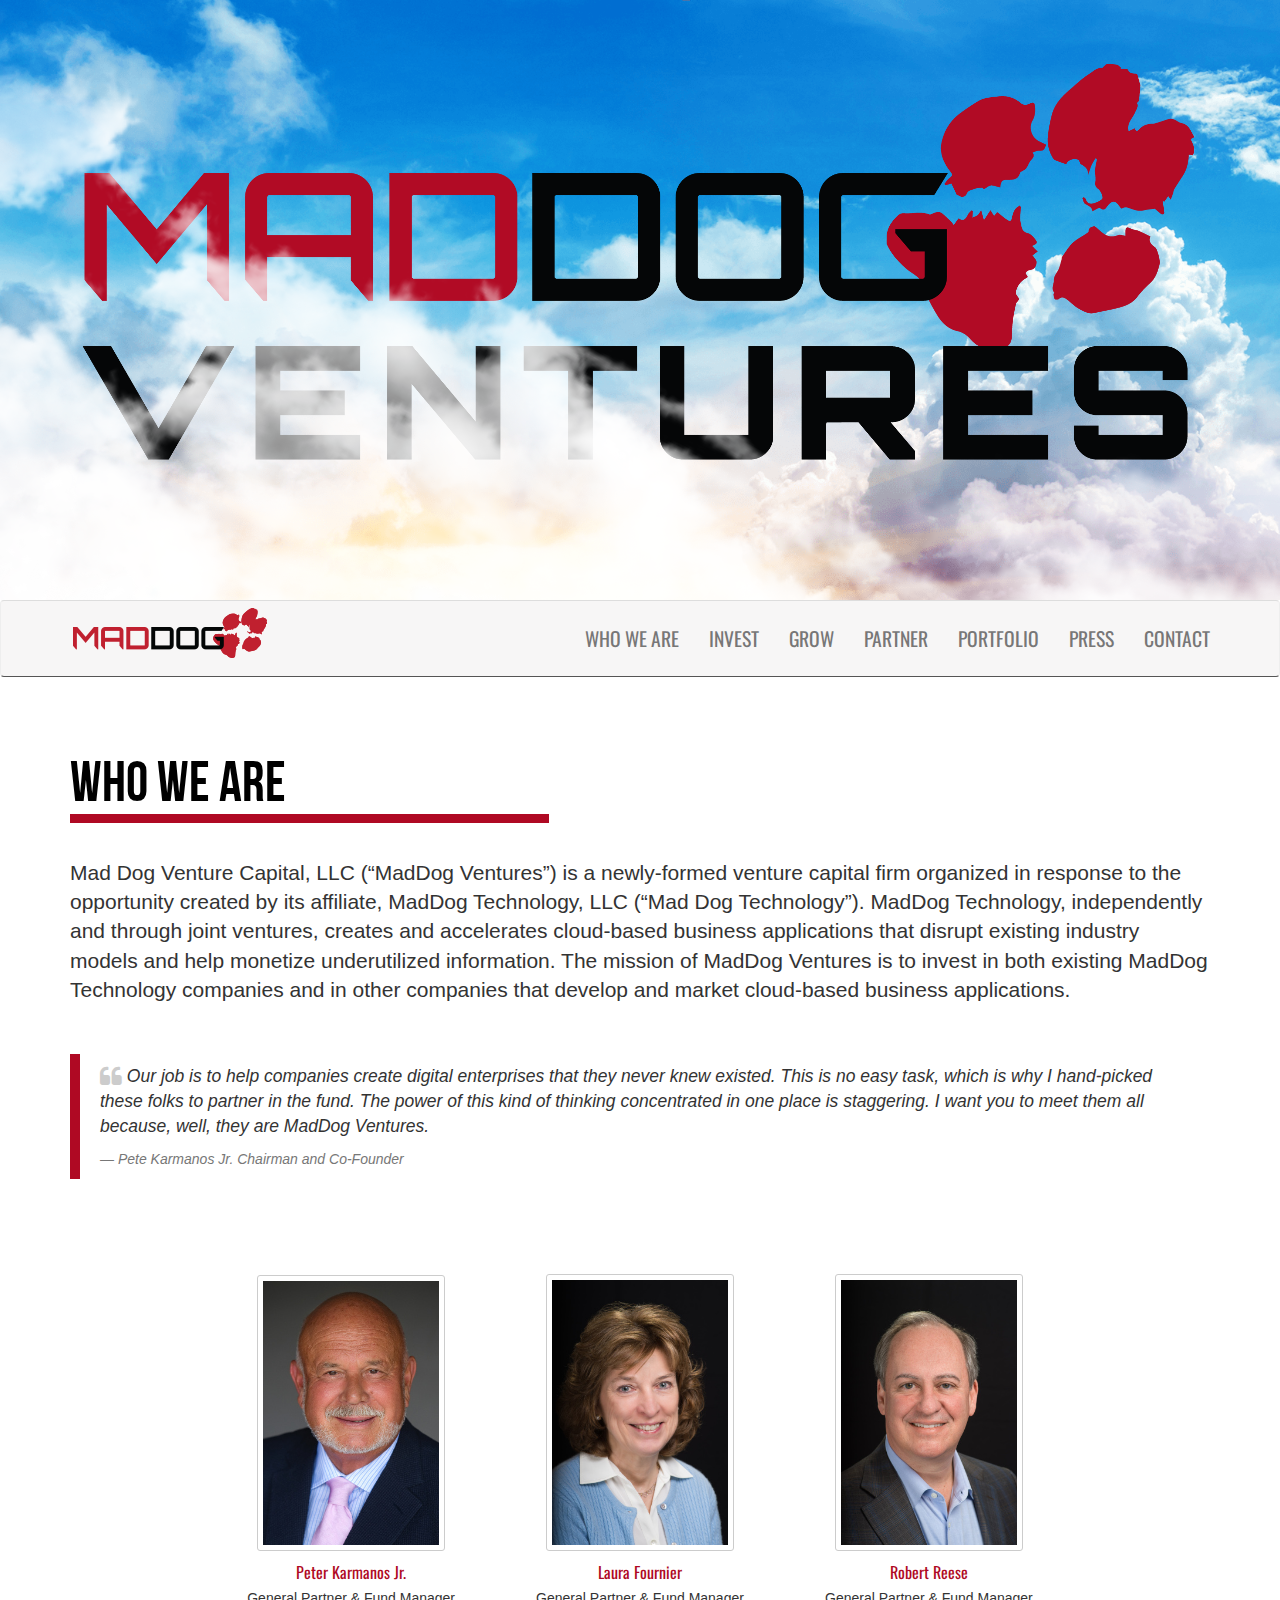
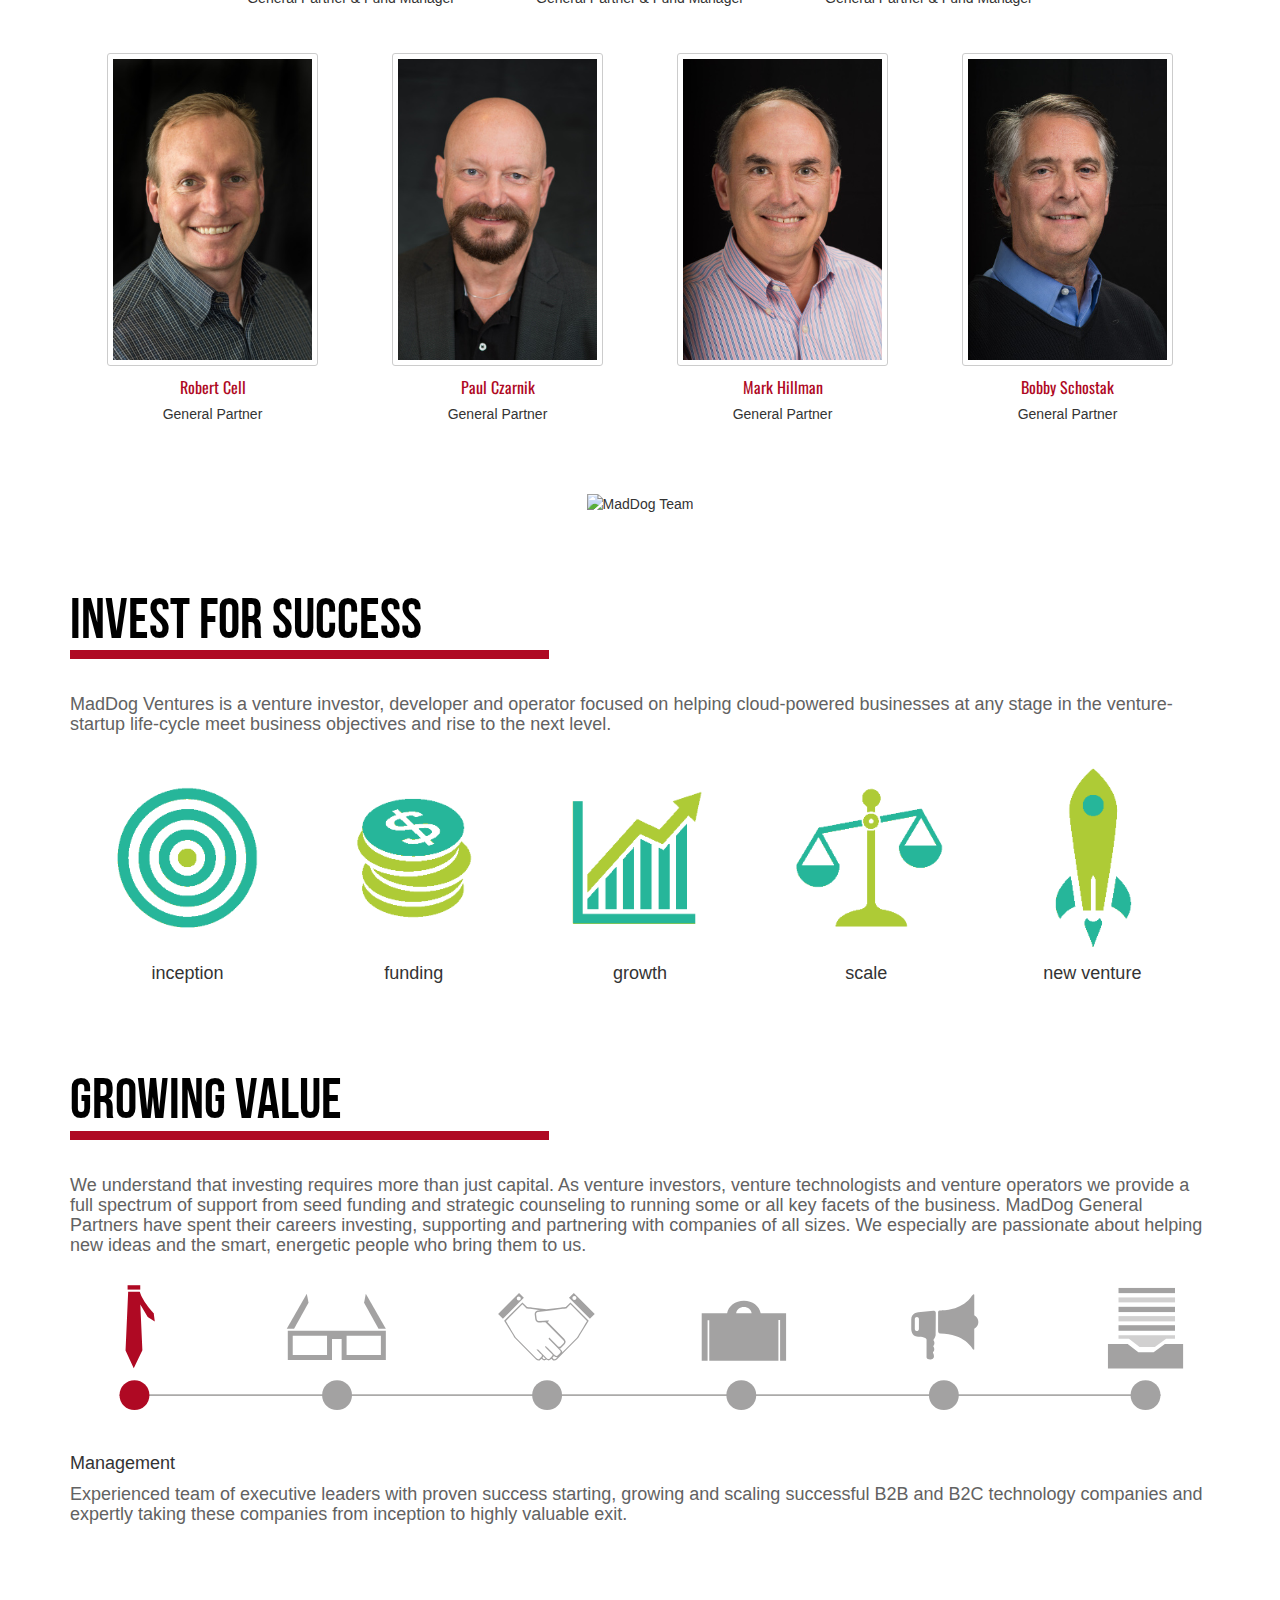
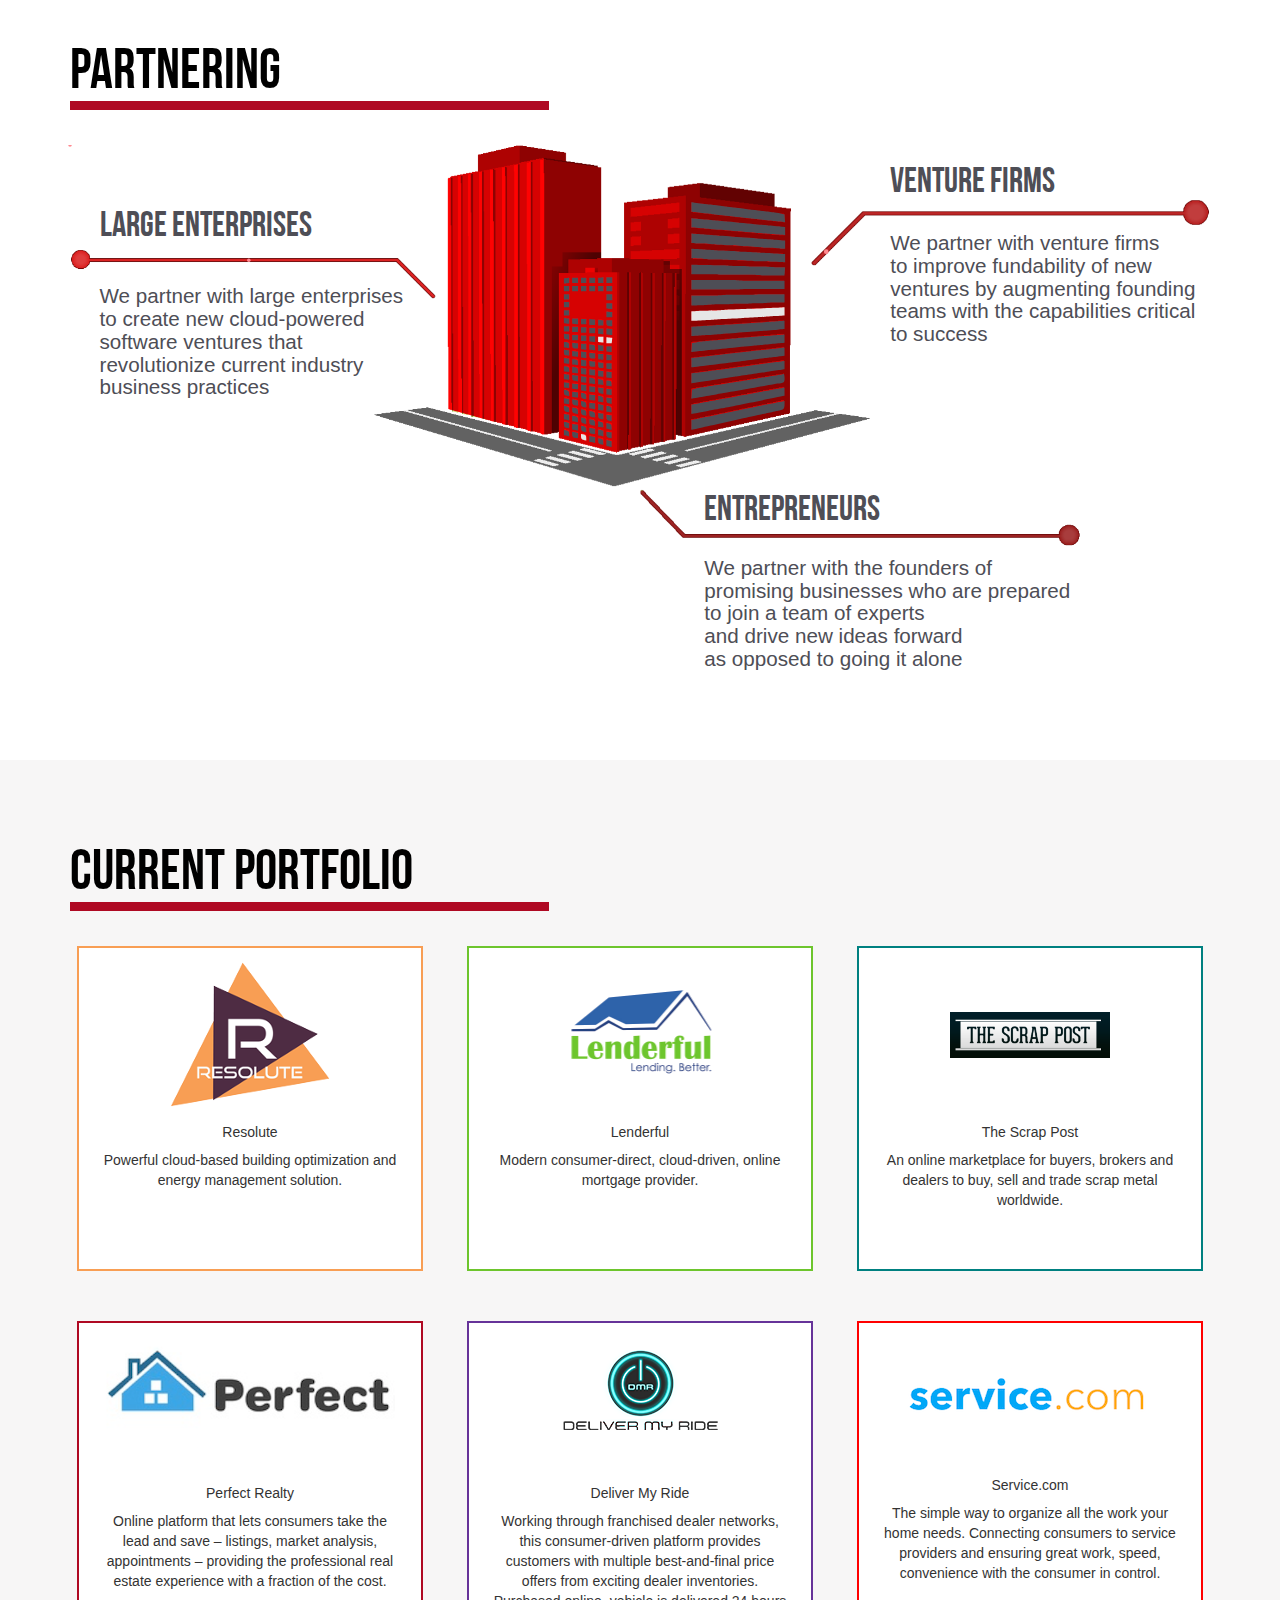
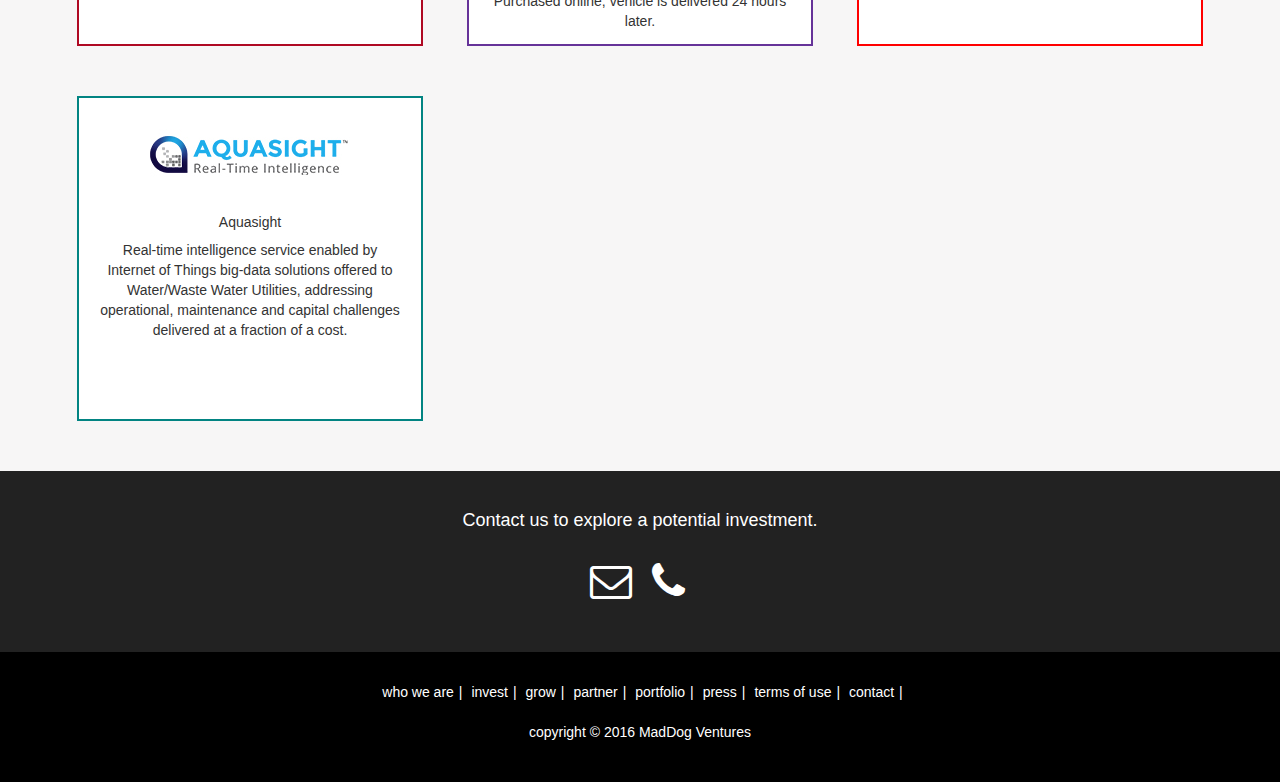
==== commit 10fd1d2d: "updated images and styles" ====
--- a/index.html
+++ b/index.html
@@ -15,16 +15,14 @@
   <div id="cover" class="full">
       <div id="backLayer"></div>
       <div class="container" style="position: relative; height: 100%;">
-        <div id="headline" class="bebasn">
-          <h1><span class="top-line">MadDog Ventures</h1>
-        </div>
+        <img id="headline" alt="MadDog Ventures" src="img/maddogvcheader.png"/>
       </div>
       <div id="frontLayer"></div>
   </div>
   <nav id="nav_bar" class="navbar navbar-default">
       <div class="container">
         <div class="navbar-header">
-          <a class="navbar-brand" href="/"><img src="img/maddogvc.png"/ ><img src="img/pawicon.png"/ ></a>
+          <a class="navbar-brand" href="/"><img src="img/maddogvc.png"/></a>
         </div>
         <div id="navbar">
           <ul class="nav navbar-nav navbar-right">
@@ -47,8 +45,10 @@
 				  <hr class="maddogred" />
           <p class = 'lead'>Mad Dog Venture Capital, LLC (“MadDog Ventures”) is a newly-formed venture capital firm organized in response to the opportunity created by its affiliate, MadDog Technology, LLC (“Mad Dog Technology”).  MadDog Technology, independently and through joint ventures, creates and accelerates cloud-based business applications that disrupt existing industry models and help monetize underutilized information.  The mission of MadDog Ventures is to invest in both existing MadDog Technology companies and in other companies that develop and market cloud-based business applications.<br><br></p>
           
-          <p class="quote">"Our job is to help companies create digital enterprises that they never knew existed.  This is no easy task, which is why I hand-picked these folks to partner in the fund. The power of this kind of thinking concentrated in one place is staggering. I want you to meet them all because, well, they are MadDog Ventures."</p>
-          <p class="quote text-right">- Pete Karmanos Jr. Chairman and Co-Founder</p>
+          <blockquote>
+            <p><i class="fa fa-quote-left fa-lg" aria-hidden="true"></i> Our job is to help companies create digital enterprises that they never knew existed.  This is no easy task, which is why I hand-picked these folks to partner in the fund. The power of this kind of thinking concentrated in one place is staggering. I want you to meet them all because, well, they are MadDog Ventures.</p>
+            <footer>Pete Karmanos Jr. Chairman and Co-Founder</footer>
+          </blockquote>
         </div>
       </div>
       <div class="text-center" style="margin-top: 50px;">
@@ -57,43 +57,52 @@
         		<div class="tile-image-cont">
         			<a href="https://www.linkedin.com/in/pete-karmanos-0b5a92101"><img alt="Peter Karmanos Jr." src="img/headshots/petek.jpg"/></a>
         		</div>
-        		<p><a href="https://www.linkedin.com/in/pete-karmanos-0b5a92101">Peter Karmanos Jr.<br/>General Partner & Fund Manager</a></p>
+        		<p class="tile-name"><a href="https://www.linkedin.com/in/pete-karmanos-0b5a92101">Peter Karmanos Jr.</a></p>
+            <p class="tile-title">General Partner & Fund Manager</p>
         	</div>
         	<div class="tile-image">
         		<div class="tile-image-cont">
         			<a href="https://www.linkedin.com/in/laura-fournier-bb13256"><img alt="Laura Fournier" src="img/headshots/lauraf.jpg"/></a>
         		</div>
-        		<p><a href="https://www.linkedin.com/in/laura-fournier-bb13256">Laura Fournier<br/>General Partner & Fund Manager</a></p>
+        		<p class="tile-name"><a href="https://www.linkedin.com/in/laura-fournier-bb13256">Laura Fournier</a></p>
+            <p class="tile-title">General Partner & Fund Manager</p>
         	</div>
         	<div class="tile-image">
         		<div class="tile-image-cont">
         			<a href="https://www.linkedin.com/in/robert-reese-98882714"><img alt="Robert Reese" src="img/headshots/bobr.jpg"/></a>
         		</div>
-        		<p><a href="https://www.linkedin.com/in/robert-reese-98882714">Robert Reese<br/>General Partner & Fund Manager</a></p>
+        		<p class="tile-name"><a href="https://www.linkedin.com/in/robert-reese-98882714">Robert Reese</a></p>
+            <p class="tile-title">General Partner & Fund Manager</p>
         	</div>
-        	<div class="tile-image2">
+        </div>
+        <div id="row2" class="clearfix">
+        	<div class="tile-image">
         		<div class="tile-image-cont">
         			<a href="https://www.linkedin.com/in/robert-bob-cell-0a56941"><img alt="Robert Cell" src="img/headshots/bobc.jpg"/></a>
         		</div>
-        		<p><a href="https://www.linkedin.com/in/robert-bob-cell-0a56941">Robert Cell<br/>General Partner</a></p><br>
+        		<p class="tile-name"><a href="https://www.linkedin.com/in/robert-bob-cell-0a56941">Robert Cell</a></p>
+            <p class="tile-title">General Partner</p>
         	</div>
-        	<div class="tile-image2">
+        	<div class="tile-image">
         		<div class="tile-image-cont">
         			<a href="https://www.linkedin.com/in/paulczarnik"><img alt="Paul Czarnik" src="img/headshots/paulc.jpg"/></a>
         		</div>
-        		<p><a href="http://theventuretechnologist.com/">Paul Czarnik<br/>General Partner</a></p><br>
+        		<p class='tile-name'><a href="http://theventuretechnologist.com/">Paul Czarnik</a></p>
+            <p class='tile-title'>General Partner</p>
         	</div>
-        	<div class="tile-image2">
+        	<div class="tile-image">
         		<div class="tile-image-cont">
         			<a href="https://www.linkedin.com/in/mark-hillman-3513441"><img alt="Mark Hillman" src="img/headshots/markh.jpg"/></a>
         		</div>
-        		<p><a href="https://www.linkedin.com/in/mark-hillman-3513441">Mark Hillman<br/>General Partner</a></p><br>
+        		<p class="tile-name"><a href="https://www.linkedin.com/in/mark-hillman-3513441">Mark Hillman</a></p>
+            <p class="tile-title">General Partner</p>
         	</div>
-        	<div class="tile-image2">
+        	<div class="tile-image">
         		<div class="tile-image-cont">
         			<a href="https://www.linkedin.com/in/bobbyschostak"><img alt="Bobby Schostak" src="img/headshots/bobbys.jpg"/></a>
         		</div>
-        		<p><a href="https://www.linkedin.com/in/bobbyschostak">Bobby Schostak<br/>General Partner</a></p>
+        		<p class="tile-name"><a href="https://www.linkedin.com/in/bobbyschostak">Bobby Schostak</a></p>
+            <p class="tile-title">General Partner</p>
         	</div>
         </div>
       </div>
--- a/css/maddogvc.css
+++ b/css/maddogvc.css
@@ -79,7 +79,7 @@
   padding-top: 30px; }
 
 #partners p, #portfolio p {
-  max-width: 250px;
+  max-width: 300px;
   margin: auto;
   padding-bottom: 30px; }
 
@@ -110,8 +110,8 @@
   height: auto;
   max-width: 100%; }
 #portfolio .prj {
-  margin: 0 50px 50px;
-  padding: 20px 20px 0px;
+  margin: 0 2% 50px;
+  padding: 2% 2% 0px;
   border: 2px solid transparent;
   height: 325px;
   background-color: #fff; }
@@ -211,29 +211,11 @@
 #frontLayer {
   z-index: 3; }
 
-#headline {
-  position: absolute;
-  z-index: 2;
-  top: 20%;
-  left: 10%;
-  text-align: left;
-  text-transform: uppercase;
-  font-weight: normal; }
-  #headline h1 {
-    font-family: ‘Roboto’, sans-serif;
-    font-size: 90px;
-/*    font-weight: bold; */
-    color: #AF0923;
-    line-height: 1; }
-    @media (max-width: 700px) {
-      #headline h1 {
-        font-size: 60px; } }
-    @media (max-width: 600px) {
-      #headline h1 {
-        font-size: 45px; } }
-
-#cover.full #headline {
-  top: 40%; }
+img#headline {
+  max-width:100%;
+  max-height: 100%;
+}
+
 
 #book-container {
   width: 90%;
@@ -260,9 +242,12 @@
   #flip-instructions p {
     font-size: 10px; } }
 
-.quote {
-  font-style: italic;
-  font-size: 20px; }
+blockquote 
+{ border-left: 10px solid #AF0923; font-style: italic; }
+
+blockquote .fa-quote-left
+{ color: #ccc; }
+
 
 #map {
   text-align: center;
@@ -311,37 +296,35 @@
     text-align: center;
     margin-top: 30px;
 }
+.tile-name {
+  color: #AF0923;
+  font-family: 'Oswald';
+  font-size: 16px;
+  margin-bottom: 5px;
+}
+.tile-name a { color: #AF0923; }
 .tile-image {
-    width: 26%;
+    width: 25%;
     display: inline-block;
     margin: auto;
     float: center;
     padding: 25px;
 }
 .tile-image .tile-image-cont {
-    height: 300px;
+    margin-bottom: 10px;
 }
 .tile-image .tile-image-cont img {
     height: auto;
-    max-height: 200%;
+    max-height: 100%;
     width: auto;
-    max-width: 200%;
-}
-.tile-image2 {
-    width: 25%;
-    display: inline-block;
-    margin: auto;
+    max-width: 80%;
+    padding: 5px;
+    border: 1px solid #ccc;
+    border-radius: 3px;
+}
+#row2 .tile-image {
+    padding: 10px;
     float: left;
-    padding: 25px;
-}
-.tile-image2 .tile-image-cont2 {
-    height: 350px;
-}
-.tile-image2 .tile-image-cont2 img {
-    height: auto;
-    max-height: 200%;
-    width: auto;
-    max-width: 200%;
 }
 
 /* Main  */
@@ -559,13 +542,17 @@
       width: 100%;
       display: block;
       clear: both;
-      padding-top: 20px; } }
-
-#who-we-are img, #how-we-invest img {
+     padding-top: 20px; } 
+     .hover-block h4 {
+      display: none;
+     }
+  }
+
+#how-we-invest img {
   max-width: 80%;
   cursor: pointer; }
   @media (max-width: 768px) {
-    #who-we-are img, #how-we-invest img {
+    #how-we-invest img {
       max-width: 100px;
       margin-left: 40px; } }
 
@@ -679,6 +666,7 @@
 
 img.madpic {
     width: auto;
-    height: auto; }
+    height: auto;
+    max-width: 100%; }
 
 /*# sourceMappingURL=redux.css.map */
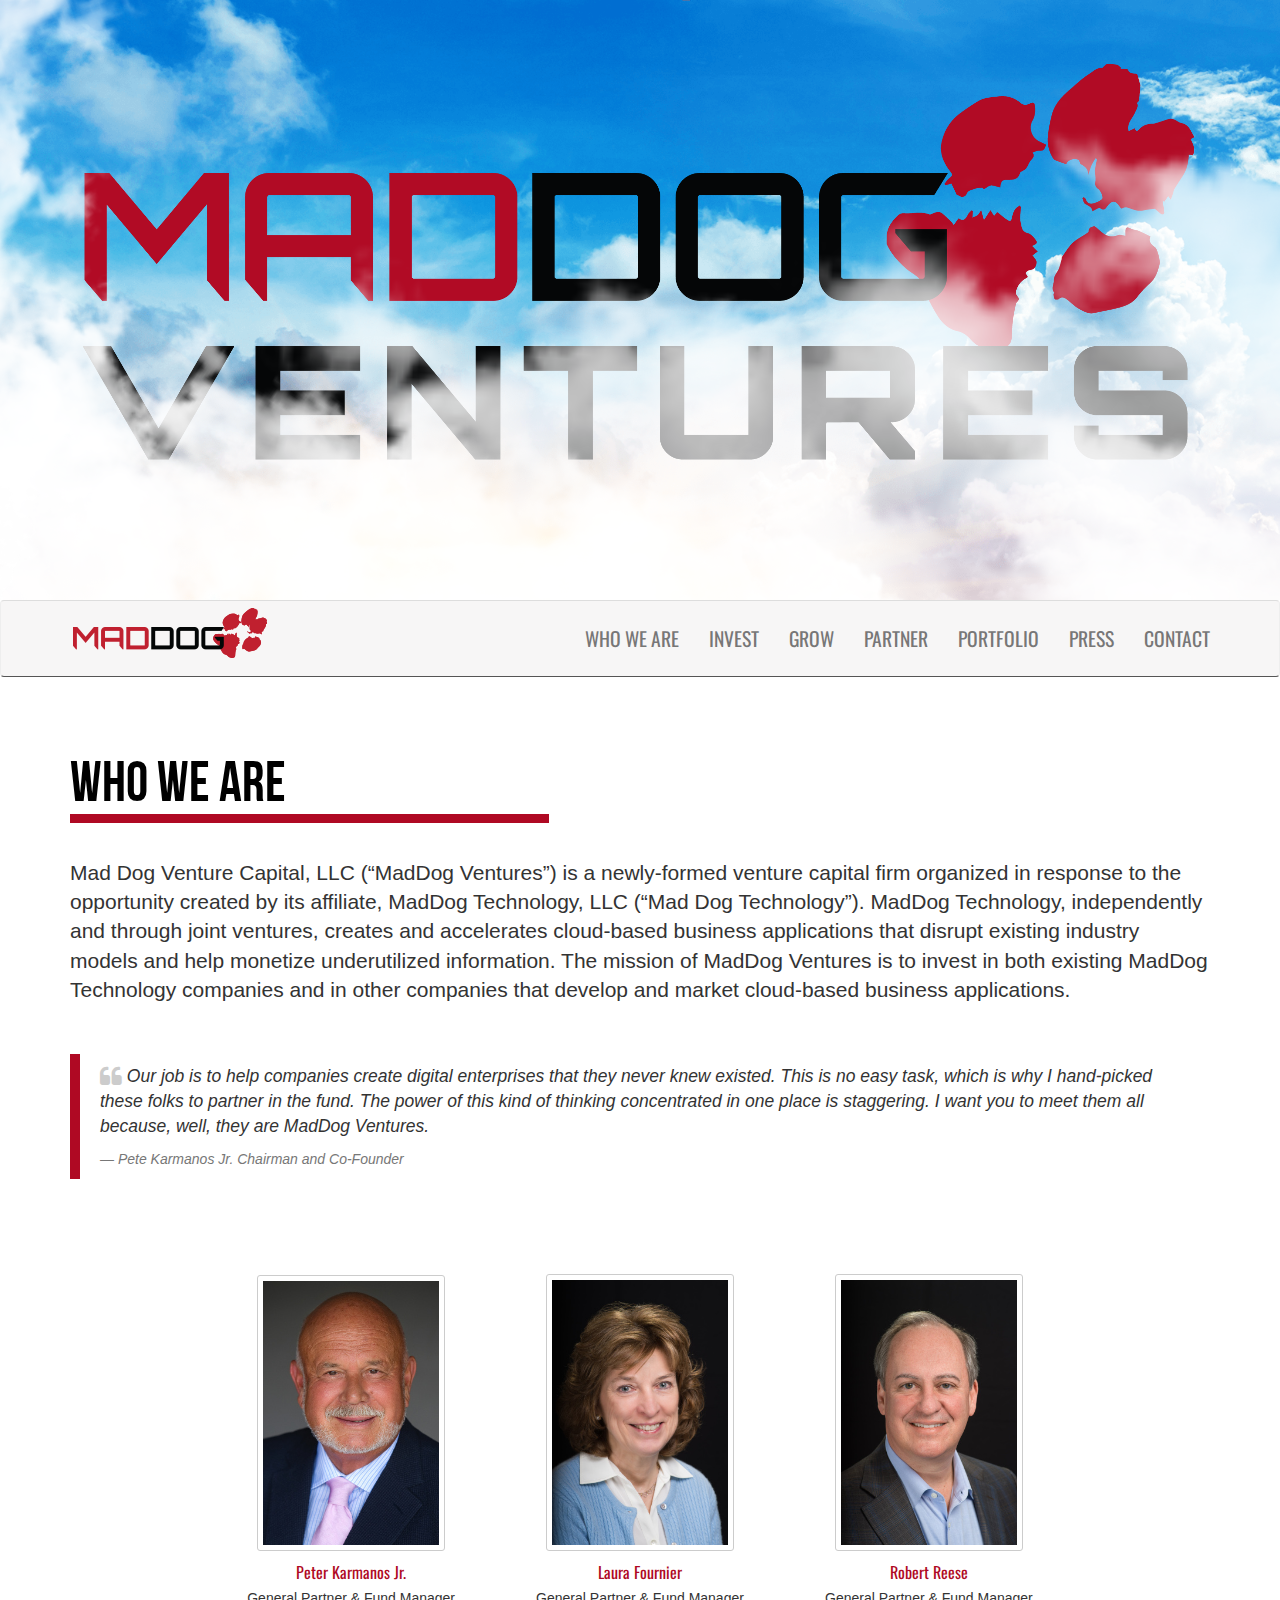
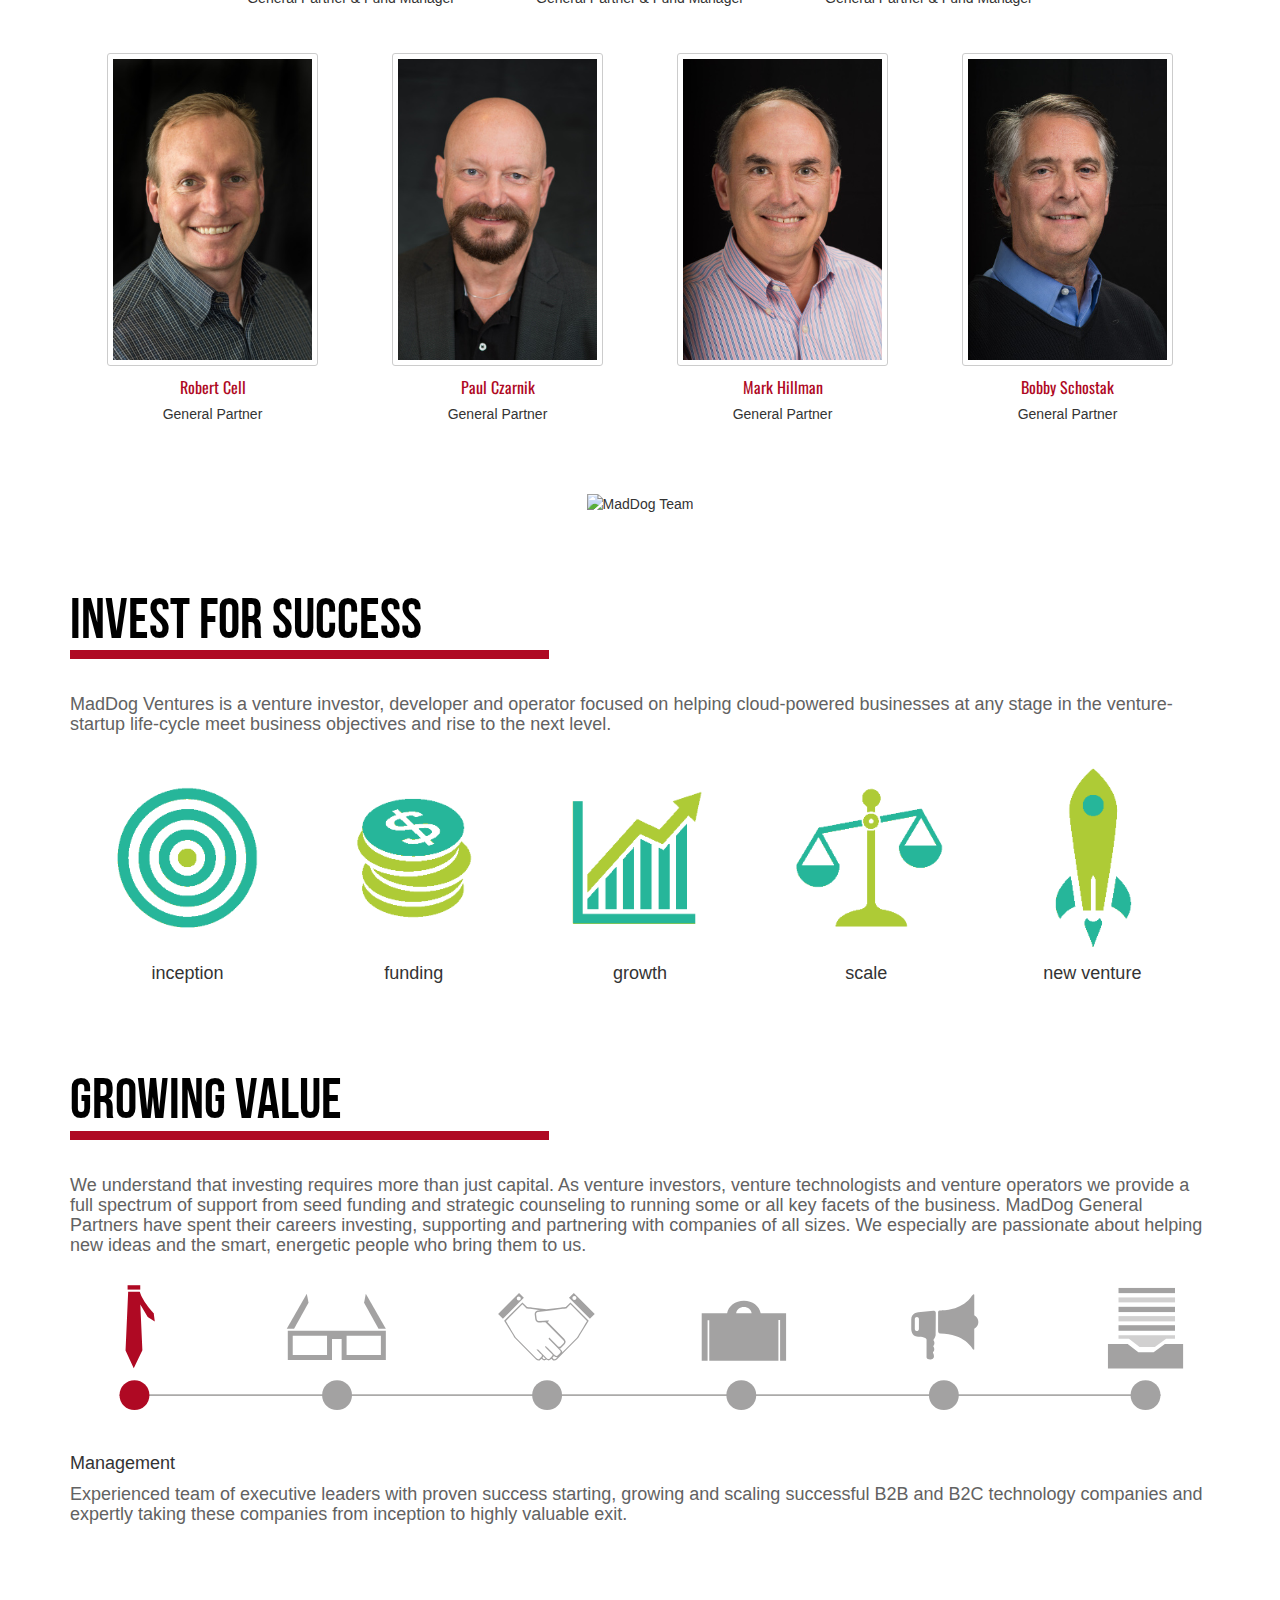
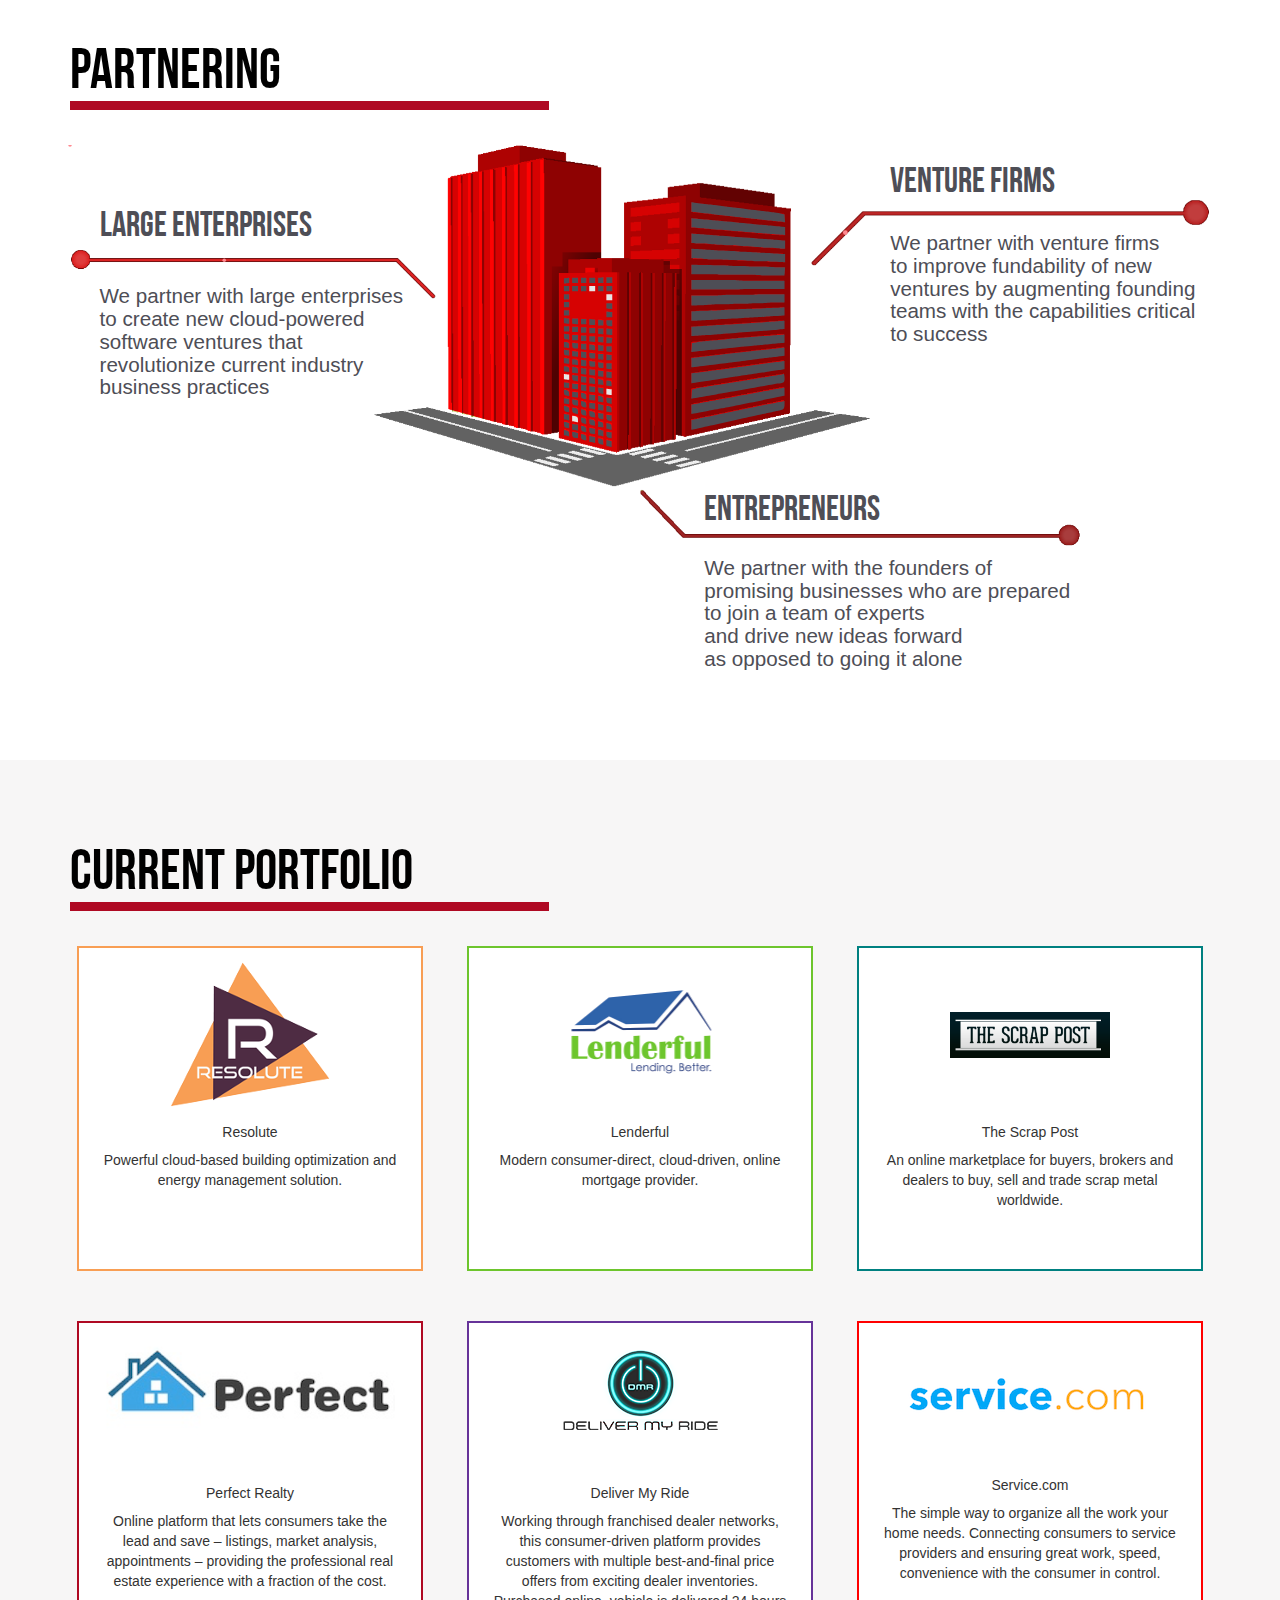
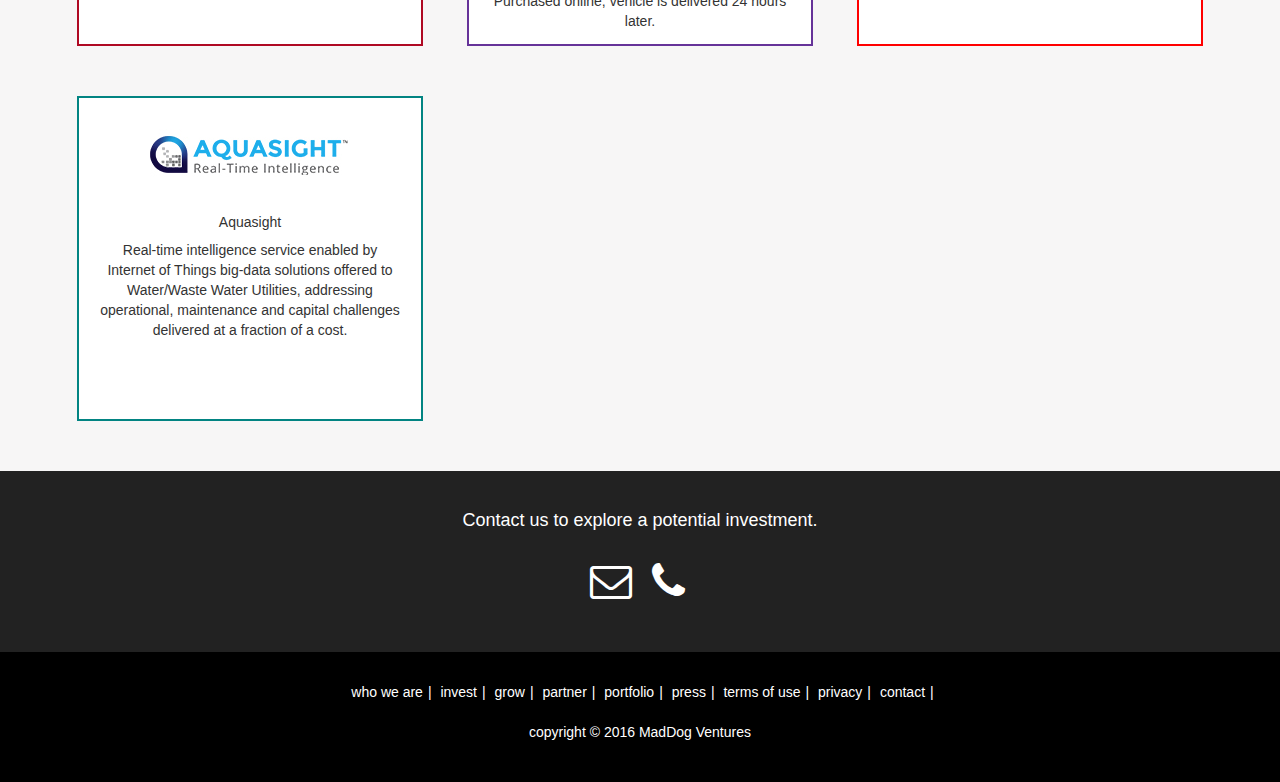
==== commit 441d43c6: "Update index.html" ====
--- a/index.html
+++ b/index.html
@@ -1366,6 +1366,7 @@
             <a href="index.html#portfolio">portfolio</a>|
 			<a href="press.html">press</a>|
 			<a href="terms.html">terms of use</a>|
+			<a href="privacy.html">privacy</a>|
             <a href="contact.html">contact</a>|
           </div>
           <p class="legal">copyright &copy; 2016 MadDog Ventures</p>
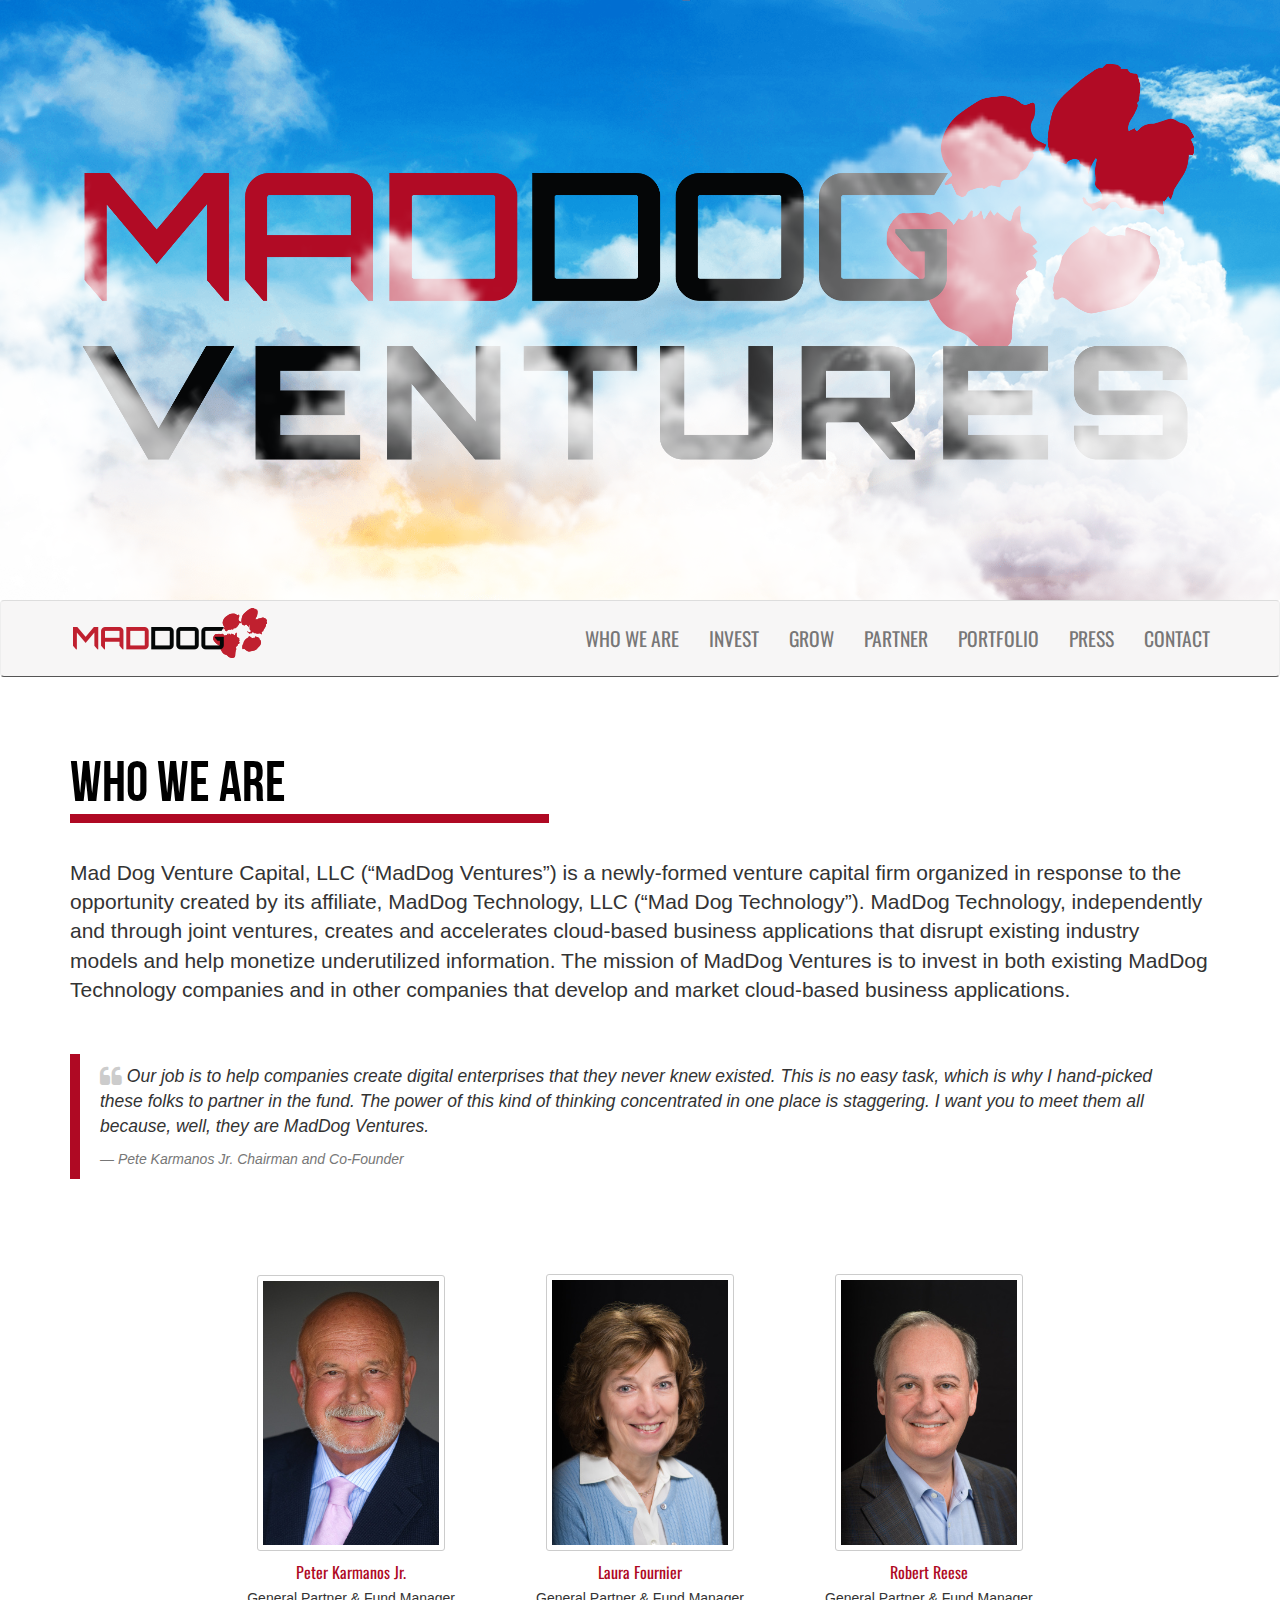
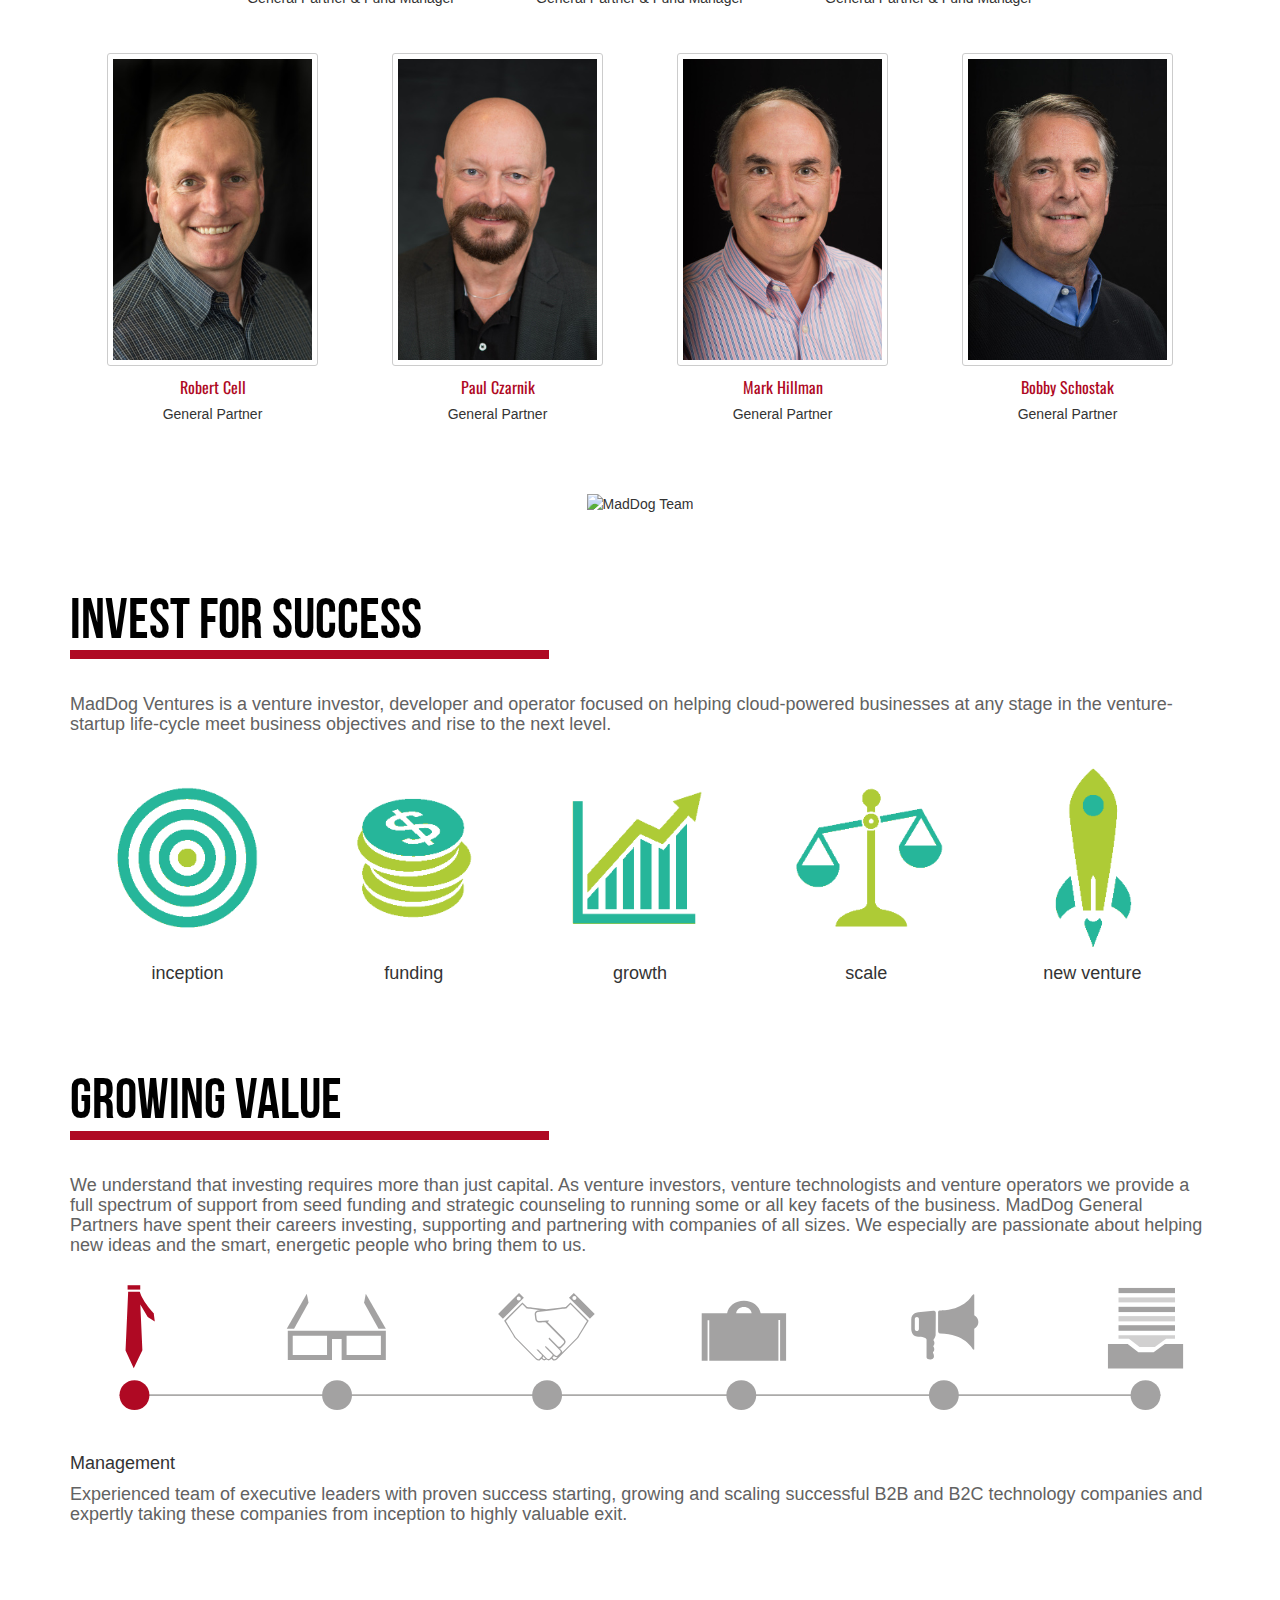
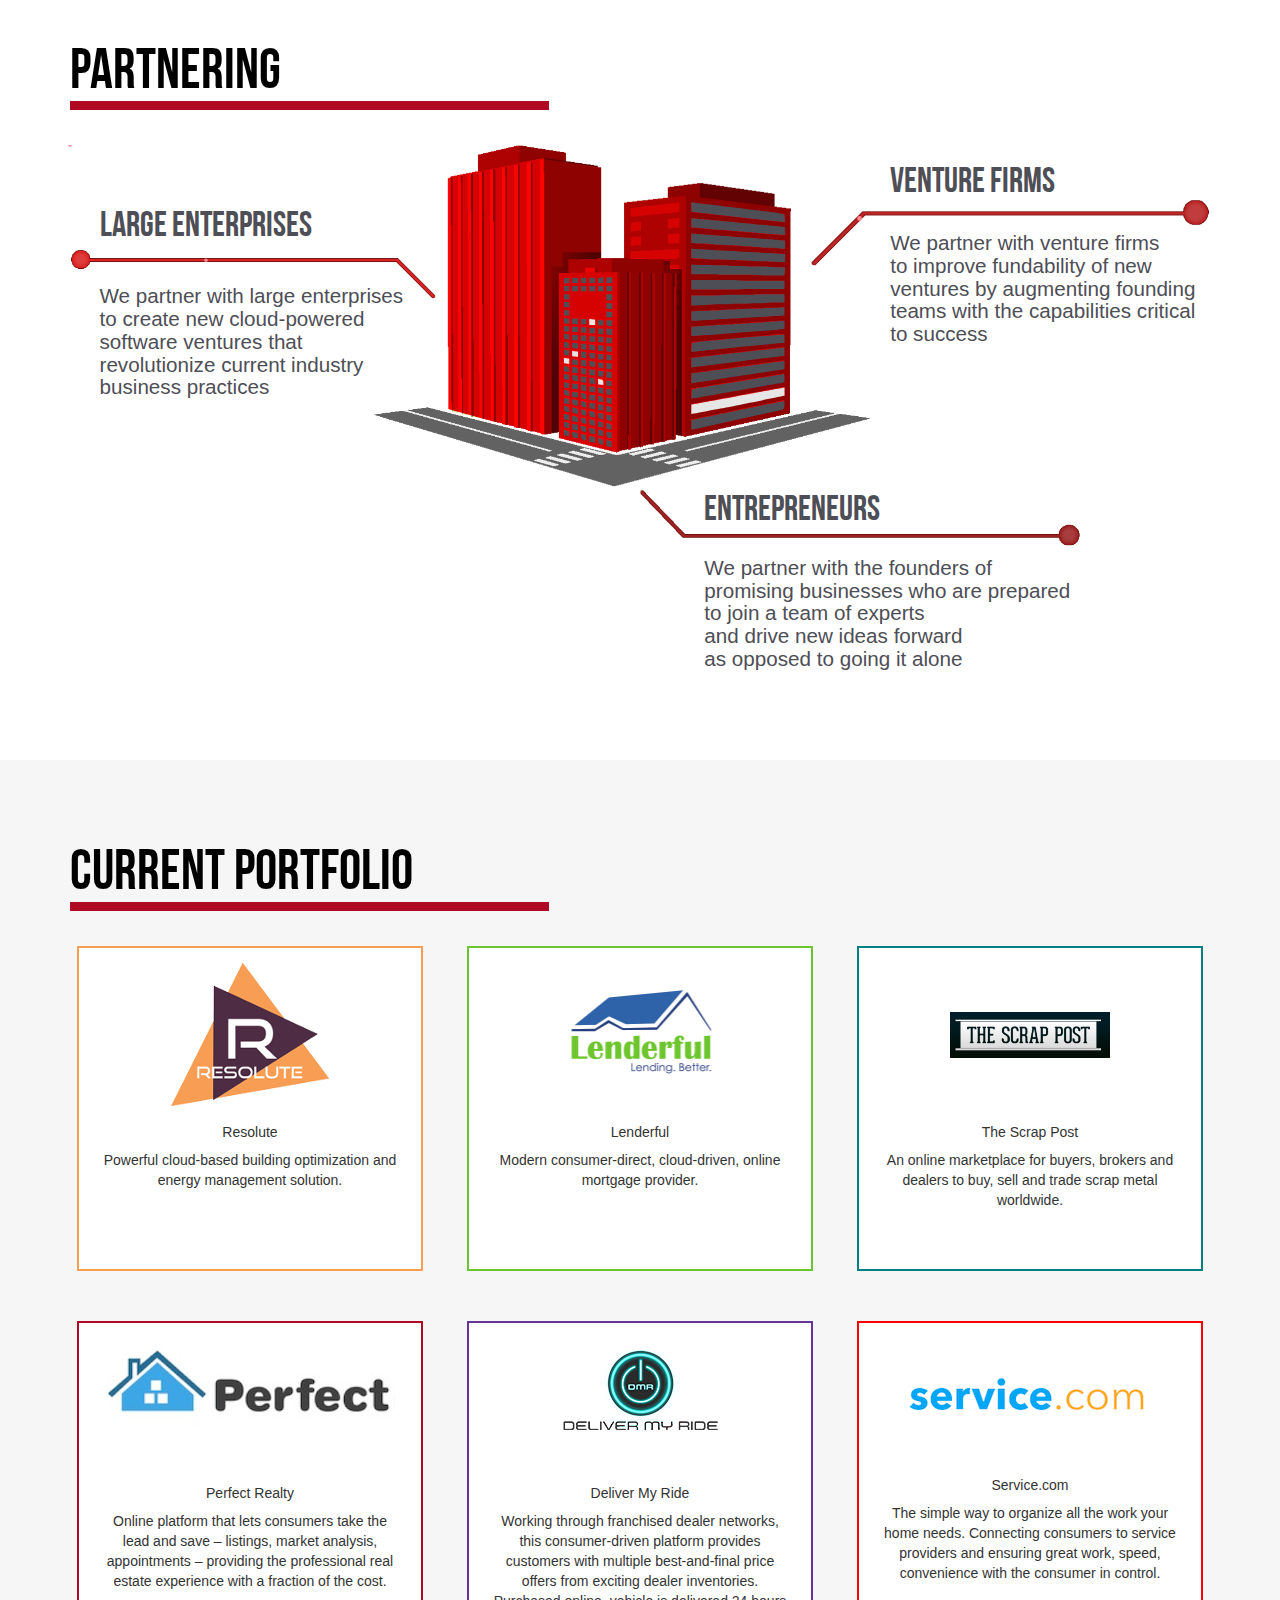
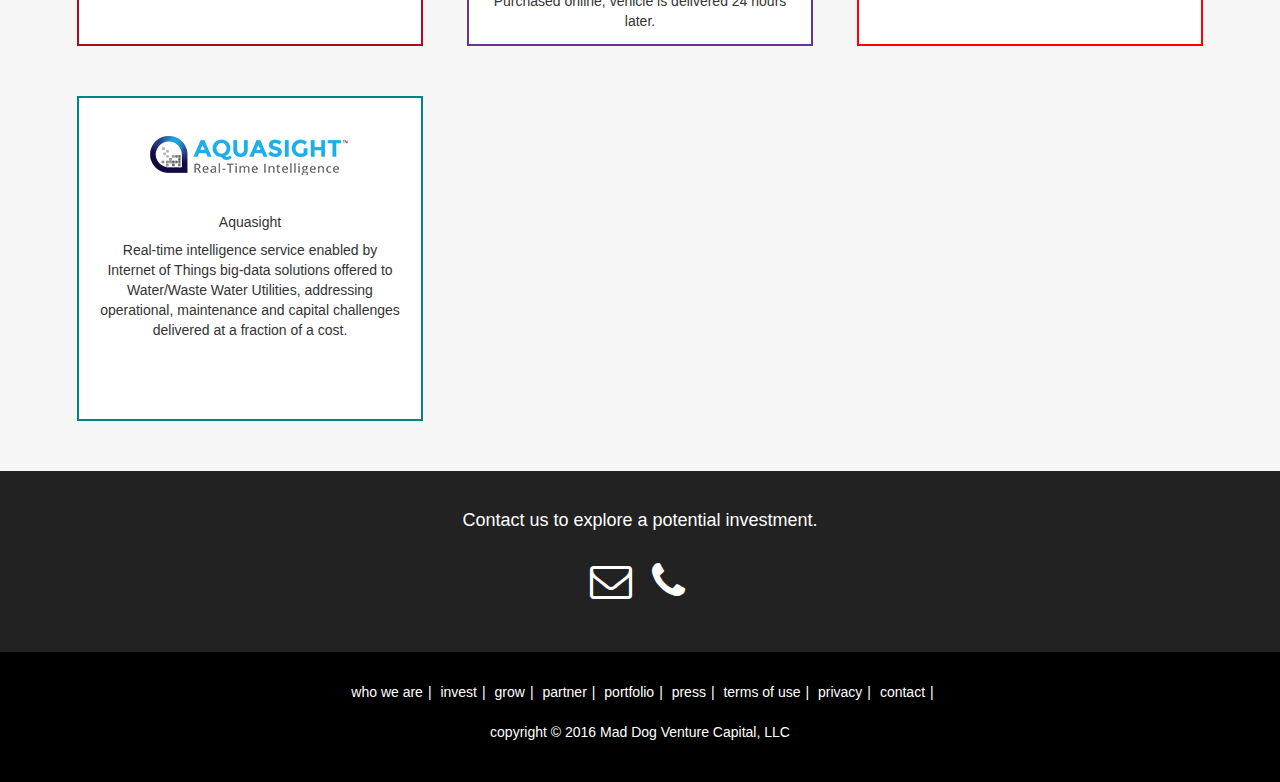
==== commit 135f328e: "Update index.html" ====
--- a/index.html
+++ b/index.html
@@ -1369,7 +1369,7 @@
 			<a href="privacy.html">privacy</a>|
             <a href="contact.html">contact</a>|
           </div>
-          <p class="legal">copyright &copy; 2016 MadDog Ventures</p>
+          <p class="legal">copyright &copy; 2016 Mad Dog Venture Capital, LLC</p>
       </div>
   
   <!-- /container -->
